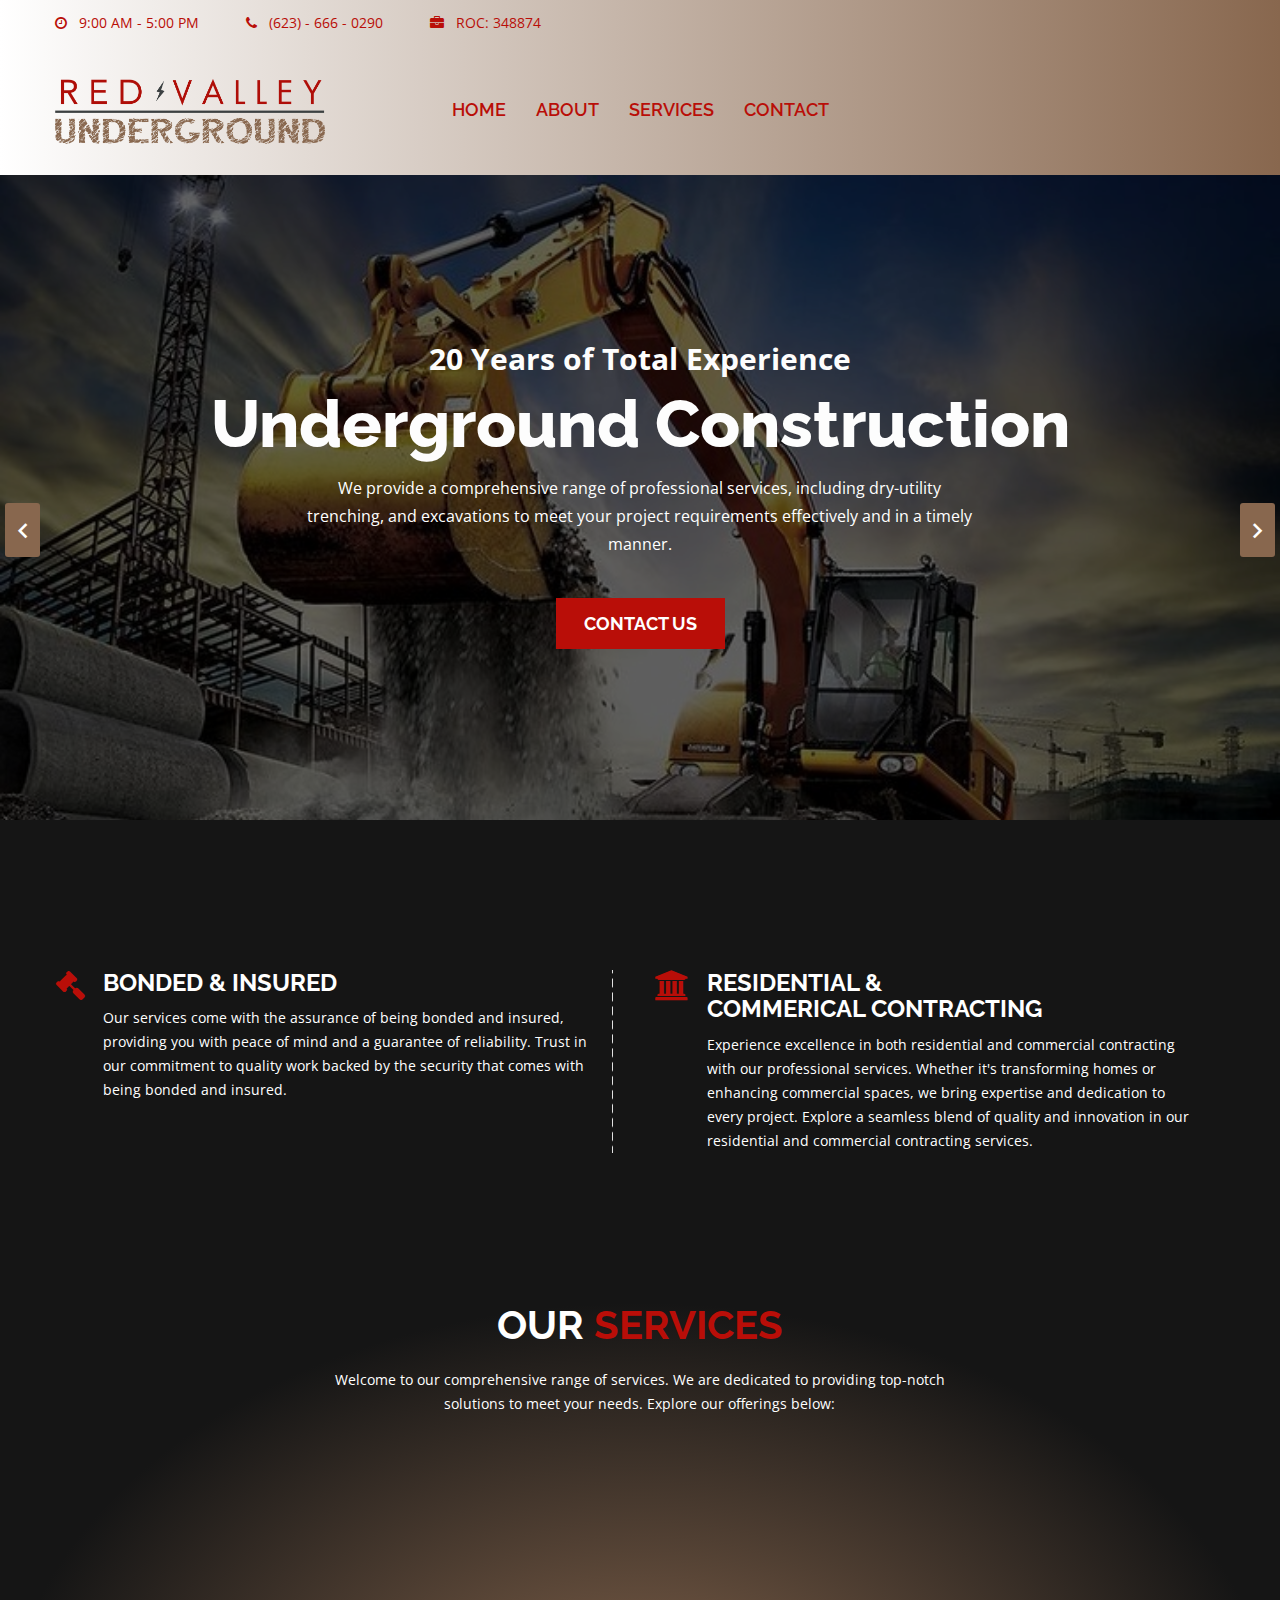
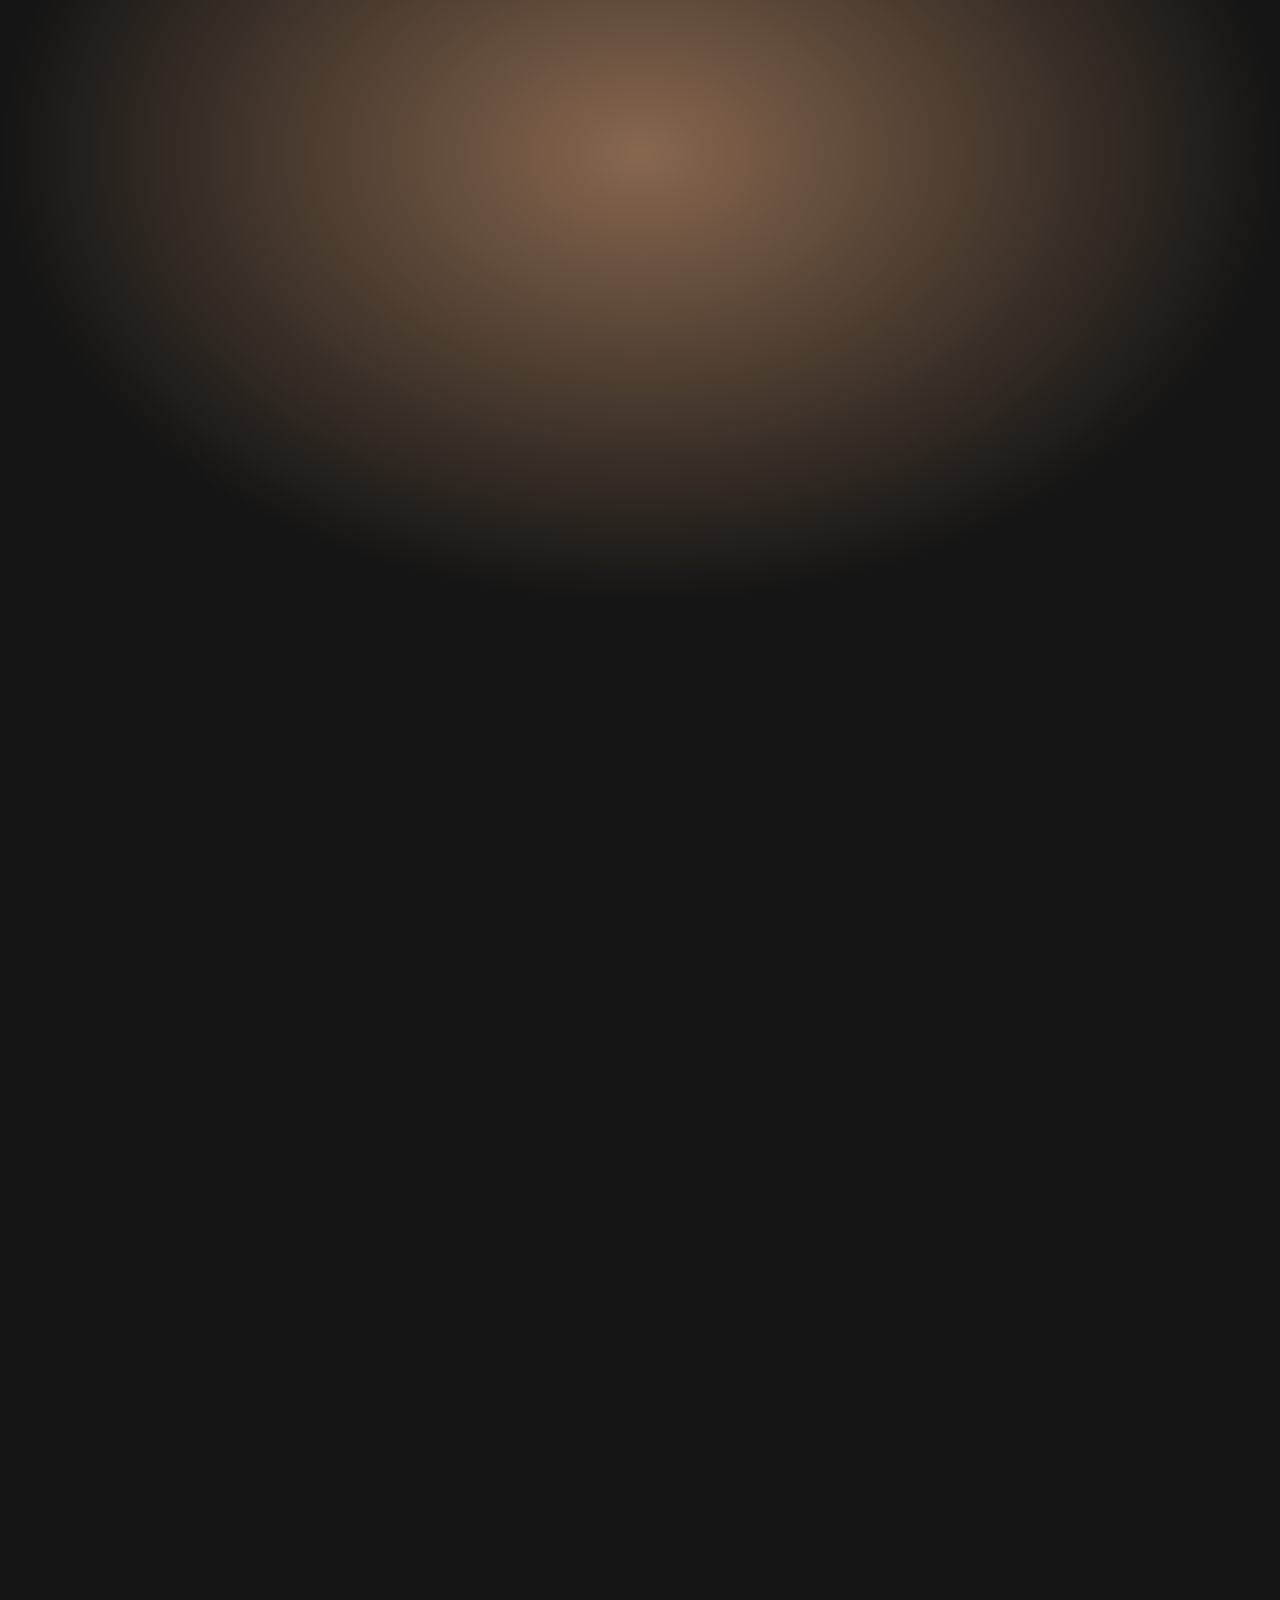
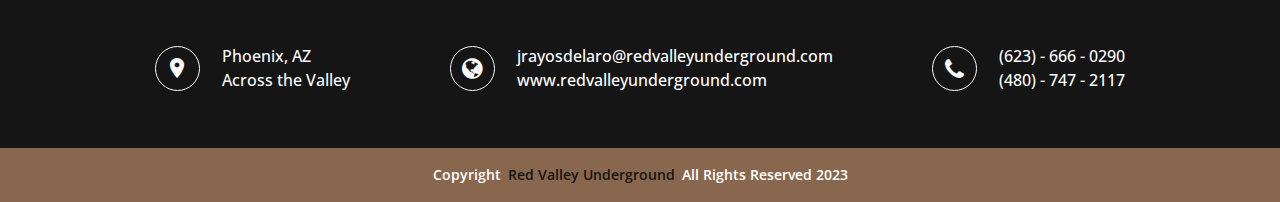
==== index.html @ fffb4105 "remove founded date" ====
<!doctype html>
<html class="no-js" lang="en">


<head>
    <meta charset="utf-8">
    <meta http-equiv="x-ua-compatible" content="ie=edge">
    <title>Red Valley Underground</title>
    <meta name="description" content="">
    <meta name="viewport" content="width=device-width, initial-scale=1">
    
    <!-- Place favicon.ico in the root directory -->
    <link rel="shortcut icon" type="image/x-icon" href="images/rvu.ico">
    <link rel="apple-touch-icon" href="apple-touch-icon.png">
    

    <!-- All css files are included here. -->
    <!-- Bootstrap fremwork main css -->
    <link rel="stylesheet" href="css/bootstrap.min.css">
    <!-- Owl Carousel  main css -->
    <link rel="stylesheet" href="css/owl.carousel.min.css">
    <link rel="stylesheet" href="css/owl.theme.default.min.css">
    <!-- This core.css file contents all plugings css file. -->
    <link rel="stylesheet" href="css/core.css">
    <!-- Theme shortcodes/elements style -->
    <link rel="stylesheet" href="css/shortcode/shortcodes.css">
    <!-- Theme main style -->
    <link rel="stylesheet" href="style.css">
    <!-- Responsive css -->
    <link rel="stylesheet" href="css/responsive.css">
    <!-- User style -->
    <link rel="stylesheet" href="css/custom.css">


    <!-- Modernizr JS -->
    <script src="js/vendor/modernizr-2.8.3.min.js"></script>
</head>

<body>
    <!--[if lt IE 8]>
        <p class="browserupgrade">You are using an <strong>outdated</strong> browser. Please <a href="http://browsehappy.com/">upgrade your browser</a> to improve your experience.</p>
    <![endif]-->  

    <!-- Body main wrapper start -->
    <div class="wrapper">
        <!-- Start Header Style -->
        <div id="header" class="htc-header">
            <!-- Start Header Top -->
            <div class="htc__header__top bg__cat--1">
                <div class="container">
                    <div class="row">
                        <div class="col-md-6 col-lg-6 col-sm-6 col-xs-12">
                            <ul class="heaher__top__left">
                                <li><i class="fa fa-clock-o"></i>9:00 AM  -  5:00 PM</li>
                                <li><a href="#"><i class="fa fa-phone"></i>(623) - 666 - 0290</a></li>
                                <li><i class="fa fa-briefcase"></i>ROC: 348874</li>
                            </ul>
                        </div>
                    </div>
                </div>
            </div>
            <!-- End Header Top -->
            <!-- Start Mainmenu Area -->
            <div id="sticky-header-with-topbar" class="mainmenu__wrap sticky__header">
                <div class="container">
                    <div class="row">
                        <div class="col-md-3 col-sm-6 col-xs-6">
                            <div class="logo">
                                <a href="index.html">
                                    <img src="images/logo/redvalleyunderground-2.png" alt="logo image">
                                </a>
                            </div>
                        </div>
                        <div class="col-md-6 col-sm-6 col-xs-6">
                            <nav class="main__menu__nav  hidden-xs hidden-sm">
                                <ul class="main__menu">
                                    <li class="drop"><a href="index.html">HOME</a>
                                    </li>
                                    <li><a href="about.html">ABOUT</a></li>
                                    <li><a href="service.html">SERVICES</a></li>
                                    <!--<li class="drop"><a href="#">PROJECTS</a>
                                        <ul class="dropdown">
                                            <li><a href="projects-one.html">projects one</a></li>
                                            <li><a href="projects-two.html">projects two</a></li>
                                            <li><a href="projects-three.html">projects three</a></li>
                                        </ul>
                                    </li>-->
                                    <li><a href="contact.html">CONTACT</a></li>
                                </ul>
                            </nav>
                            <div class="mobile-menu clearfix visible-xs visible-sm">
                                <nav id="mobile_dropdown">
                                    <ul>
                                        <li><a href="index.html">HOME</a>
                                        </li>
                                        <li><a href="about.html">ABOUT</a></li>
                                        <!--<li><a href="#">PROJECTS</a>
                                            <ul>
                                                <li><a href="projects-one.html">projects one</a></li>
                                                <li><a href="projects-two.html">projects two</a></li>
                                                <li><a href="projects-three.html">projects three</a></li>
                                            </ul>
                                        </li>-->
                                        <li><a href="service.html">SERVICES</a></li>
                                        <li><a href="contact.html">CONTACT</a></li>
                                    </ul>
                                </nav>
                            </div> 
                        </div>
                    </div>
                    <div class="mobile-menu-area"></div>
                </div>
            </div>
            <!-- End Mainmenu Area -->
        </div>
        <!-- End Header Style -->
        <!-- Start Slider Area -->
        <div class="slider__container">             
            <div class="slider__activation__wrap owl-carousel owl-theme">
                <!-- Start Single Slide -->
                <div class="slide slider__fixed--height slide__align--center" data--black__overlay="6"  style="background: rgba(0, 0, 0, 0) url(images/slider/bg/work1.jpeg) no-repeat scroll 0 0 / cover;">
                    <div class="container">
                        <div class="row">
                            <div class="col-md-12 col-lg-12">
                                <div class="slider__inner">
                                    <h4>20 Years of Total Experience</h4>
                                    <h1>Underground Construction</h1>
                                    <p>
                                        We provide a comprehensive range of professional services, including dry-utility trenching, and excavations to meet your project requirements effectively and in a timely manner.
                                    </p>
                                    <div class="slider__btn">
                                        <a class="htc__btn" href="contact.html">CONTACT US</a>
                                    </div>
                                </div>
                            </div>
                        </div>
                    </div>
                </div>
                <!-- End Single Slide -->
                <!-- Start Single Slide -->
                <div class="slide slider__fixed--height slide__align--center" data--black__overlay="6"  style="background: rgba(0, 0, 0, 0) url(images/slider/bg/2.jpg) no-repeat scroll 0 0 / cover;">
                    <div class="container">
                        <div class="row">
                            <div class="col-md-12 col-lg-12">
                                <div class="slider__inner">
                                    <h1>EXEMPLARY CRAFTSMANSHIP</h1>
                                    <p>
                                        Experience the epitome of excellence with our services that showcase exemplary craftsmanship. 
                                        We take pride in delivering superior quality, ensuring meticulous attention to detail and the highest standards of professionalism in every project.
                                        Choose top-notch quality for your projects with our dedicated team.
                                    </p>
                                    <div class="slider__btn">
                                        <a class="htc__btn" href="contact.html">CONTACT US</a>
                                    </div>
                                </div>
                            </div>
                        </div>
                    </div>
                </div>
                <!-- End Single Slide -->
            </div>
        </div>
        <!-- Start Slider Area -->
        <!-- Start Offer Area -->
        <section class="htc__offer__area ptb--150 bg__dark">
            <div class="container">
                <div class="row">
                    <div class="col-md-6 col-lg-6 col-sm-6 col-xs-12">
                        <div class="offer">
                            <div class="offer__icon">
                                <i class="fa fa-gavel"></i>
                            </div>
                            <div class="offer__details">
                                <h2><a href="index.html">BONDED & INSURED</a></h2>
                                <p>
                                    Our services come with the assurance of being bonded and insured, providing you with peace of mind and a guarantee of reliability. 
                                    Trust in our commitment to quality work backed by the security that comes with being bonded and insured.
                                </p>                            
                            </div>
                        </div>
                    </div>
                    <div class="col-md-6 col-lg-6 col-sm-6 col-xs-12 xmt-40">
                        <div class="offer separator">
                            <div class="offer__icon">
                                <i class="fa fa-university"></i>
                            </div>
                            <div class="offer__details">
                                <h2><a href="index.html">RESIDENTIAL &<br> COMMERICAL CONTRACTING</a></h2>
                                <p>
                                    Experience excellence in both residential and commercial contracting with our professional services. 
                                    Whether it's transforming homes or enhancing commercial spaces, we bring expertise and dedication to every project. 
                                    Explore a seamless blend of quality and innovation in our residential and commercial contracting services.
                                </p>                            
                            </div>
                        </div>
                    </div>
                </div>
            </div>
        </section>
        <!-- End Offer Area -->
        <!-- Start Service Area -->
        <section class="htc__service__area bg__gray pb--100 bg__cat--1">
            <div class="container">
                <div class="row">
                    <div class="col-xs-12">
                        <div class="section__title text-center">
                            <h2 class="title__line">OUR <span class="text--theme">SERVICES</span></h2>
                            <p>Welcome to our comprehensive range of services. We are dedicated to providing top-notch solutions to meet your needs. Explore our offerings below:</p>
                        </div>
                    </div>
                </div>
                <div class="row">
                    <div class="service__section__wrap clearfix mt--60">
                        <!-- Start Single Service -->
                        <div class="col-md-6 col-lg-6 col-sm-6 col-xs-12">
                            <div class="service foo">
                                <div class="service__thumb">
                                    <a href="service.html">
                                        <img src="images/service/dryutility.png" alt="service images">
                                    </a><!---
                                    <div class="service__hover">
                                        <div class="service__action">
                                            <a href="single-service.html">DETAILS</a>
                                        </div>
                                    </div>-->
                                </div>
                                <div class="service__details">
                                    <h2><a href="service.html">Dry-Utility</a></h2>
                                </div>
                            </div>
                        </div>
                        <!-- End Single Service -->
                        <!-- Start Single Service -->
                        <div class="col-md-6 col-lg-6 col-sm-6 col-xs-12">
                            <div class="service foo">
                                <div class="service__thumb">
                                    <a href="service.html">
                                        <img src="images/service/opentrench.png" alt="service images">
                                    </a><!----
                                    <div class="service__hover">
                                        <div class="service__action">
                                            <a href="single-service.html">DETAILS</a>
                                        </div>
                                    </div>-->
                                </div>
                                <div class="service__details">
                                    <h2><a href="service.html">Open Trench</a></h2>
                                </div>
                            </div>
                        </div>
                        <!-- End Single Service -->
                        <!-- Start Single Service
                        <div class="col-md-3 col-lg-3 col-sm-4 col-xs-12">
                            <div class="service foo">
                                <div class="service__thumb">
                                    <a href="service.html">
                                        <img src="images/service/5.jpg" alt="service images">
                                    </a><!----
                                    <div class="service__hover">
                                        <div class="service__action">
                                            <a href="single-service.html">DETAILS</a>
                                        </div>
                                    </div>
                                </div>
                                <div class="service__details">
                                    <h2><a href="service.html">Boring</a></h2>
                                </div>
                            </div>
                        </div>
                        <!-- End Single Service 
                        <!-- Start Single Service 
                        <div class="col-md-3 col-lg-3 hidden-sm col-xs-12">
                            <div class="service foo">
                                <div class="service__thumb">
                                    <a href="service.html">
                                        <img src="images/service/4.jpeg" alt="service images">
                                    </a><!----
                                    <div class="service__hover">
                                        <div class="service__action">
                                            <a href="single-service.html">DETAILS</a>
                                        </div>
                                    </div>
                                </div>
                                <div class="service__details">
                                    <h2><a href="service.html">Grading</a></h2>
                                </div>
                            </div>
                        </div>
                        <!-- End Single Service -->
                    </div>
                </div>
            </div>
        </section>
        <!-- End Service Area -->
        <!-- Start About Area -->
        <section class="htc__about__area ptb--150 bg__dark">
            <div class="container">
                <div class="row">
                    <div class="col-md-4 col-lg-3 col-lg-offset-1 col-sm-6 col-xs-12">
                        <div class="about foo xmt__40">
                            <div class="about__inner" style="height: 500px;">
                                <h2><a href="about.html">OUR STORY</a></h2>
                                    <p>
                                        Since 2004, we've excelled in Arizona's excavation construction industry, partnering with diverse companies on challenging projects for APS and SRP. 
                                        Our commitment to excellence extends to residential and commercial ventures. 
                                        Starting at entry-level positions, we advanced through supervisory and managerial roles, prioritizing safety and industry standards. 
                                        Our deepened passion and expertise led us to establish our own successful company.
                                    </p>                                
                                <div class="about__btn">
                                    <a href="about.html">READ MORE</a>
                                </div>
                                <div class="about__icon">
                                    <img src="images/others/icon/1.png" alt="icon images">
                                </div>
                            </div>
                            <div class="about__inner about__hober__info">
                                <h2><a href="about.html">OUR STORY</a></h2>
                                <p>
                                    Since 2004, we've excelled in Arizona's excavation construction industry, partnering with diverse companies on challenging projects for APS and SRP. 
                                    Our commitment to excellence extends to residential and commercial ventures. 
                                    Starting at entry-level positions, we advanced through supervisory and managerial roles, prioritizing safety and industry standards. 
                                    Our deepened passion and expertise led us to establish our own successful company.
                                </p>
                                <div class="about__btn">
                                    <a href="about.html">READ MORE</a>
                                </div>
                                <div class="about__icon">
                                    <img src="images/others/icon/1.png" alt="icon images">
                                </div>
                            </div>
                        </div>
                    </div>
                    <div class="col-md-4 col-lg-3 col-sm-6 col-xs-12">
                        <div class="about foo">
                            <div class="about__inner">
                                <h2><a href="about.html">ABOUT US</a></h2>
                                <p>
                                    As a fully licensed, bonded, and insured excavation company, 
                                    we offer a complete suite of professional services, specializing in dry-utility trenching, and excavations, 
                                    to efficiently meet your project needs. Our operations span across the Phoenix area and its 
                                    surrounding communities. Prioritizing the safety of our team, we strictly adhere to OSHA-developed safety and 
                                    health standards. Utilizing top-tier equipment, we ensure timely and budget-conscious project completion while 
                                    upholding our unwavering commitment to safety excellence.
                                </p>
                                <div class="about__btn">
                                    <a href="about.html">READ MORE</a>
                                </div>
                                <div class="about__icon">
                                    <img src="images/others/icon/2.png" alt="icon images">
                                </div>
                            </div>
                            <div class="about__inner about__hober__info active">
                                <h2><a href="about.html">ABOUT US</a></h2>
                                <p>
                                    As a fully licensed, bonded, and insured excavation company, 
                                    we offer a complete suite of professional services, specializing in dry-utility trenching, and excavations 
                                    to efficiently meet your project needs. Our operations span across the Phoenix area and its 
                                    surrounding communities. Prioritizing the safety of our team, we strictly adhere to OSHA-developed safety and 
                                    health standards. Utilizing top-tier equipment, we ensure timely and budget-conscious project completion while 
                                    upholding our unwavering commitment to safety excellence.
                                </p>                                
                                <div class="about__btn">
                                    <a href="about.html">READ MORE</a>
                                </div>
                                <div class="about__icon">
                                    <img src="images/others/icon/2.png" alt="icon images">
                                </div>
                            </div>
                        </div>
                    </div>
                    <div class="col-md-4 col-lg-3 hidden-sm col-xs-12">
                        <div class="about foo">
                            <div class="about__inner" style="height: 500px;">
                                <h2><a href="about.html">OUR CERTIFICATE</a></h2>
                                <p>
                                    At Red Valley Underground, we take pride in our commitment to quality and professionalism. 
                                    We are pleased to inform our clients that we are a licensed excavation and trenching company, 
                                    in good standing with the state of Arizona. Our company is registered with the Arizona Registrar of 
                                    Contractors under license number 348874, ensuring that we adhere to all regulatory standards.
                                </p>
                                <div class="about__btn">
                                    <a href="about.html">READ MORE</a>
                                </div>
                                <div class="about__icon">
                                    <img src="images/others/icon/3.png" alt="icon images">
                                </div>
                            </div>
                            <div class="about__inner about__hober__info">
                                <h2><a href="about.html">OUR CERTIFICATE</a></h2>
                                <p>
                                    At Red Valley Underground, we take pride in our commitment to quality and professionalism. 
                                    We are pleased to inform our clients that we are a licensed excavation and trenching company, 
                                    in good standing with the state of Arizona. Our company is registered with the Arizona Registrar of 
                                    Contractors under license number 348874, ensuring that we adhere to all regulatory standards.
                                </p>                                <div class="about__btn">
                                    <a href="about.html">READ MORE</a>
                                </div>
                                <div class="about__icon">
                                    <img src="images/others/icon/3.png" alt="icon images">
                                </div>
                            </div>
                        </div>
                    </div>
                </div>
            </div>
        </section>
        <!-- End About Area -->
        <!-- Start Latest Project Area -->
        <!-- End Latest Project Area -->
        <!-- Start Call to Action Area 
        <section class="htc__callto__action bg__cat--1">
            <div class="container">
                <div class="row">
                    <div class="col-md-12">
                        <div class="callto__action__wrap">
                            <h2># BEST CONSTRUCTION THEME</h2>
                            <div class="callto__action__btn">
                                <a class="htc__btn--transparent" href="#">BUY NOW</a>
                            </div>
                        </div>
                    </div>
                </div>
            </div>
        </section>
        End Call to Action Area -->
        <!-- Start Team Area --><!---
        <section class="htc__team__area bg__cat--1 pt--100">
            <div class="container">
                <div class="row">
                    <div class="col-xs-12">
                        <div class="section__title text-center">
                            <h2 class="title__line">OUR <span class="text--theme">TEAM</span></h2>
                            <p>On the other hand, we denounce with righteous indignation and dislike men who are so beguiled and demoralized by the charms of pleasure of the moment, so blinded by desire</p>
                        </div>
                    </div>
                </div>
                <div class="row">
                    <div class="htc__team__wrap clearfix mt--30">
                        <!-- Start Single Team 
                        <div class="col-md-3 col-lg-3 col-sm-4 col-xs-12">
                            <div class="team foo">
                                <div class="team__inner">
                                    <div class="team__thumb">
                                        <img src="images/team/1.jpg" alt="team image">
                                    </div>
                                    <div class="team__hover__info">
                                        <ul class="team__social__link">
                                            <li><a href="#" target="_blank"><i class="fa fa-twitter"></i></a></li>

                                            <li><a href="#" target="_blank"><i class="fa fa-instagram"></i></a></li>

                                            <li><a href="#" target="_blank"><i class="fa fa-facebook"></i></a></li>

                                            <li><a href="#" target="_blank"><i class="fa fa-google-plus"></i></a></li>
                                        </ul>
                                    </div>
                                </div>
                                <div class="team__details">
                                    <h2><a href="#">STAWART SMITH</a></h2>
                                    <h4>Chief Engineer</h4>
                                </div>
                            </div>
                        </div>
                        <!-- End Single Team 
                        <!-- Start Single Team 
                        <div class="col-md-3 col-lg-3 col-sm-4 col-xs-12">
                            <div class="team foo">
                                <div class="team__inner">
                                    <div class="team__thumb">
                                        <img src="images/team/2.jpg" alt="team image">
                                    </div>
                                    <div class="team__hover__info">
                                        <ul class="team__social__link">
                                            <li><a href="#" target="_blank"><i class="fa fa-twitter"></i></a></li>

                                            <li><a href="#" target="_blank"><i class="fa fa-instagram"></i></a></li>

                                            <li><a href="#" target="_blank"><i class="fa fa-facebook"></i></a></li>

                                            <li><a href="#" target="_blank"><i class="fa fa-google-plus"></i></a></li>
                                        </ul>
                                    </div>
                                </div>
                                <div class="team__details">
                                    <h2><a href="#">KALVIN MOMEN</a></h2>
                                    <h4>KALVIN MOMEN</h4>
                                </div>
                            </div>
                        </div>
                        <!-- End Single Team 
                        <!-- Start Single Team 
                        <div class="col-md-3 col-lg-3 col-sm-4 col-xs-12">
                            <div class="team foo">
                                <div class="team__inner">
                                    <div class="team__thumb">
                                        <img src="images/team/3.jpg" alt="team image">
                                    </div>
                                    <div class="team__hover__info">
                                        <ul class="team__social__link">
                                            <li><a href="#" target="_blank"><i class="fa fa-twitter"></i></a></li>

                                            <li><a href="#" target="_blank"><i class="fa fa-instagram"></i></a></li>

                                            <li><a href="#" target="_blank"><i class="fa fa-facebook"></i></a></li>

                                            <li><a href="#" target="_blank"><i class="fa fa-google-plus"></i></a></li>
                                        </ul>
                                    </div>
                                </div>
                                <div class="team__details">
                                    <h2><a href="#">ANDREW SIMONS</a></h2>
                                    <h4>Chief Electicians</h4>
                                </div>
                            </div>
                        </div>
                        <!-- End Single Team
                        <!-- Start Single Team
                        <div class="col-md-3 col-lg-3 hidden-sm col-xs-12">
                            <div class="team foo">
                                <div class="team__inner">
                                    <div class="team__thumb">
                                        <img src="images/team/4.jpg" alt="team image">
                                    </div>
                                    <div class="team__hover__info">
                                        <ul class="team__social__link">
                                            <li><a href="#" target="_blank"><i class="fa fa-twitter"></i></a></li>

                                            <li><a href="#" target="_blank"><i class="fa fa-instagram"></i></a></li>

                                            <li><a href="#" target="_blank"><i class="fa fa-facebook"></i></a></li>

                                            <li><a href="#" target="_blank"><i class="fa fa-google-plus"></i></a></li>
                                        </ul>
                                    </div>
                                </div>
                                <div class="team__details">
                                    <h2><a href="#">MARK TAYLOR</a></h2>
                                    <h4>Chief Engineer</h4>
                                </div>
                            </div>
                        </div>
                        <!-- End Single Team 
                    </div>
                </div>
            </div>
        </section>
        <!-- End Team Area -->
        <!-- Start Contact Address -->
        <div class="htc__contact__address add-res bg__dark">
            <div class="container">
                <div class="row">
                    <div class="col-md-12">
                        <div class="htc__contact__wrap clearfix">
                            <!-- Start Single Address -->
                            <div class="ht__address__inner">
                                <div class="ht__address__icon map-pin">
                                    <i class="zmdi zmdi-pin"></i>
                                </div>
                                <div class="ht__address__details">
                                    <p>Phoenix, AZ <br> Across the Valley </p>
                                </div>
                            </div>
                            <!-- End Single Address -->
                            <!-- Start Single Address -->
                            <div class="ht__address__inner">
                                <div class="ht__address__icon glob">
                                    <i class="fa fa-globe" aria-hidden="true"></i>
                                </div>
                                <div class="ht__address__details">
                                    <p><a href="mailto:jrayosdelaro@redvalleyunderground.com">jrayosdelaro@redvalleyunderground.com</a></p>
                                    <p><a href="https://redvalleyunderground.com/">www.redvalleyunderground.com</a></p>
                                </div>
                            </div>
                            <!-- End Single Address -->
                            <!-- Start Single Address -->
                            <div class="ht__address__inner">
                                <div class="ht__address__icon">
                                    <i class="fa fa-phone" aria-hidden="true"></i>
                                </div>
                                <div class="ht__address__details">
                                    <p><a href="tel:+16236660290">(623) - 666 - 0290</a></p>
                                    <p><a href="tel:+14807472117">(480) - 747 - 2117</a></p>
                                </div>
                            </div>
                            <!-- End Single Address -->
                        </div>
                    </div>
                </div>
            </div>
        </div>
        <!-- End Contact Address -->
        <!-- Start Footer Area -->
        <footer class="htc__footer__area">
            <!--<div class="footer__top ptb--130" data--1f2d30__overlay="9.5" style="background: rgba(0, 0, 0, 0) url(images/bg/2.jpg) no-repeat fixed center center / cover ;">
                <div class="container">
                    <div class="row">
                        <div class="htc__footer__wrap clearfix">
                            <!-- Start Single Footer 
                            <div class="col-md-3 col-lg-3 col-sm-6 col-xs-12">
                                <div class="footer">
                                    <div class="footer__widget">
                                        <h2 class="ft__title">ABOUT</h2>
                                    </div>
                                    <div class="ft__details">
                                        <p>On the other hand, we denounce with righteous indignation and dislike men who are so beguiled demoralized On the other hand, we denounce </p>
                                    </div>
                                </div>
                            </div>
                            <!-- End Single Footer
                            <!-- Start Single Footer 
                            <div class="col-md-3 col-lg-3 col-sm-6 col-xs-12 xmt-40">
                                <div class="footer quick__link">
                                    <div class="footer__widget">
                                        <h2 class="ft__title">QUICK LINKS</h2>
                                    </div>
                                    <div class="footer__link">
                                        <ul class="ft__menu">
                                            <li><a href="service.html">Services</a></li>
                                            <li><a href="projects-one.html">Projects</a></li>
                                            <li><a href="#">Features</a></li>
                                            <li><a href="blog.html">blog</a></li>
                                        </ul>
                                        <ul class="ft__menu">
                                            <li><a href="#">Quote</a></li>
                                            <li><a href="projects-one.html">Projects</a></li>
                                            <li><a href="contact.html">Contact</a></li>
                                            <li><a href="#">Features</a></li>
                                        </ul>
                                    </div>
                                </div>
                            </div>
                            <!-- End Single Footer
                            <!-- Start Single Footer
                            <div class="col-md-3 col-lg-3 col-sm-6 col-xs-12 smt-40 xmt-40">
                                <div class="footer">
                                    <div class="footer__widget">
                                        <h2 class="ft__title">INSTAGRAM</h2>
                                    </div>
                                    <ul class="footer__instagram">
                                        <li><a href="#"><img src="images/blog/sm-img/1.jpg" alt="images"></a></li>
                                        <li><a href="#"><img src="images/blog/sm-img/2.jpg" alt="images"></a></li>
                                        <li><a href="#"><img src="images/blog/sm-img/3.jpg" alt="images"></a></li>
                                        <li><a href="#"><img src="images/blog/sm-img/4.jpg" alt="images"></a></li>
                                        <li><a href="#"><img src="images/blog/sm-img/5.jpg" alt="images"></a></li>
                                        <li><a href="#"><img src="images/blog/sm-img/6.jpg" alt="images"></a></li>
                                    </ul>
                                </div>
                            </div>
                            <!-- End Single Footer
                            <!-- Start Single Footer 
                            <div class="col-md-3 col-lg-2 col-lg-offset-1 col-sm-6 col-xs-12 smt-40 xmt-40">
                                <div class="footer">
                                    <div class="footer__widget">
                                        <h2 class="ft__title">INQUARY</h2>
                                        <div class="footer__link">
                                            <ul class="ft__menu">
                                                <li><a href="#">Construction</a></li>
                                                <li><a href="#">Architecture</a></li>
                                                <li><a href="#">Plambing</a></li>
                                                <li><a href="#">Plambing</a></li>
                                            </ul>
                                            <ul class="ft__menu">
                                                <li><a href="#">Painting</a></li>
                                                <li><a href="#">Roofing</a></li>
                                                <li><a href="#">Plambing</a></li>
                                                <li><a href="#">Features</a></li>
                                            </ul>
                                        </div>
                                    </div>
                                </div>
                            </div>
                            <!-- End Single Footer
                        </div>
                    </div>
                </div>
            </div>-->
            <div class="copyright bg__theme">
                <div class="container">
                    <div class="row">
                        <div class="col-xs-12">
                            <div class="copyright__inner">
                                <p>Copyright <a href="#" target="_blank">Red Valley Underground</a>
                                All Rights Reserved 2023</p>
                            </div>
                        </div>
                    </div>
                </div>
            </div>
        </footer>
        <!-- End Footer Area -->
    </div>
    <!-- Body main wrapper end -->

    <!-- Placed js at the end of the document so the pages load faster -->

    <!-- jquery latest version -->
    <script src="js/vendor/jquery-1.12.0.min.js"></script>
    <!-- Bootstrap framework js -->
    <script src="js/bootstrap.min.js"></script>
    <!-- All js plugins included in this file. -->
    <script src="js/plugins.js"></script>
    <script src="js/slick.min.js"></script>
    <script src="js/owl.carousel.min.js"></script>
    <!-- Waypoints.min.js. -->
    <script src="js/waypoints.min.js"></script>
    <!-- Main js file that contents all jQuery plugins activation. -->
    <script src="js/main.js"></script>

</body>



</html>
---- css/core.css ----
/*------------------------------------------------------------------------------

  Template Name: Simply Construction HTML Template.
  Template URI: #
  Description: Simply Construction is a unique website template designed in HTML with a simple & beautiful look. There is an excellent solution for creating clean, wonderful and trending material design corporate, corporate any other purposes websites.
  Author: DevItems
  Version: 1.0

-------------------------------------------------------------------------------*/

	@import url("font-awesome.css");
	@import url("material-design-iconic-font.min.css");
	@import url("plugins/animate.css");
	@import url("plugins/animate-slider.css");
	@import url("shortcode/default.css");
	@import url("plugins/jquery-ui.css");
	@import url("plugins/slick.css");
	@import url("plugins/slick-theme.css");
	@import url("plugins/meanmenu.css");
	@import url("plugins/magnific-popup.css");
	@import url('https://fonts.googleapis.com/css?family=Open+Sans:300,400,600,700|Raleway:300,400,500,600,700,800|Josefin+Sans:400,600,700');
---- css/shortcode/shortcodes.css ----
/*-----------------------------------------------------------------------------------
  Template Name: Simply Construction HTML Template.
  Template URI: #
  Description: Simply Construction is a unique website template designed in HTML with a simple & beautiful look. There is an excellent solution for creating clean, wonderful and trending material design corporate, corporate any other purposes websites.
  Author: DevItems
  Version: 1.0
-------------------------------------------------------------------------------------*/

@import url("header.css");
@import url("slider.css");
@import url("footer.css");
---- style.css ----
/*-----------------------------------------------------------------------------------
  Template Name: Simply Construction HTML Template.
  Template URI: #
  Description: Simply Construction is a unique website template designed in HTML with a simple & beautiful look. There is an excellent solution for creating clean, wonderful and trending material design corporate, corporate any other purposes websites.
  Author: DevItems
  Version: 1.0


-----------------------------------------------------------------------------------
  
  CSS INDEX
  ===================

  01. Google fonts
  02. Scroll To Top
  03. About Area
  04. Service Area
  05. Offer Area
  06. Project Area
  07. Call to Action Area
  08. Team Area
  09. Testimonial Area
  10. Blog Area
  11. Brand Area
  12. Newsletter Area
  13. Counterup Area
  14. Google Map Area
  15. Bradcaump Area
  16. Our Mission Area
  17. Project Area
  18. Blog Details Area
  19. Single Service Area
  20. Single Project Area
  21. Contact Area
  22. Log In Register Area

-----------------------------------------------------------------------------------*/


/*----------------------------------------*/
/*  1. Google fonts
/*----------------------------------------*/

/*

    font-family: 'Raleway', sans-serif;

    font-family: 'Open Sans', sans-serif;

    font-family: 'Josefin Sans', sans-serif;


*/


/*---------------------------------------
  02. Scroll To Top
----------------------------------------*/
 #scrollUp {
    border-radius: 2px;
    bottom: 80px;
    box-shadow: 0 0 10px rgba(0, 0, 0, 0.05);
    color: #fff;
    font-size: 28px;
    height: 45px;
    line-height: 45px;
    position: fixed;
    right: 15px;
    text-align: center;
    transition: all 0.3s ease 0s;
    width: 45px;
    z-index: 200;
    bottom: 15px;
}
#scrollUp:hover {
}

@-webkit-keyframes scroll-ani-to-top {
  0% {
    opacity: 0;
    bottom: 0;
  }
  50% {
    opacity: 1;
    bottom: 50%;
  }
  100% {
    opacity: 0;
    bottom: 75%;
  }
}
@-moz-keyframes scroll-ani-to-top {
  0% {
    opacity: 0;
    bottom: 0;
  }
  50% {
    opacity: 1;
    bottom: 50%;
  }
  100% {
    opacity: 0;
    bottom: 75%;
  }
}
@keyframes scroll-ani-to-top {
  0% {
    opacity: 0;
    bottom: 0;
  }
  50% {
    opacity: 1;
    bottom: 50%;
  }
  100% {
    opacity: 0;
    bottom: 75%;
  }
}
#scrollUp:hover i {
    animation: 800ms linear 0s normal none infinite running scroll-ani-to-top;
    height: 100%;
    left: 0;
    margin-bottom: -25px;
    position: absolute;
    width: 100%;
    bottom: 0;
}
#scrollUp i {
    color: #fff;
}
 #scrollUp {
    background: #B90E08 none repeat scroll 0 0;
}
 

/*---------------------------------------
  End Scroll To Top
----------------------------------------*/
/*---------------------------------------
  03. About Area
----------------------------------------*/ 

.about {
    margin-left: -15px;
    margin-right: -15px;
    transition: all 0.5s ease 0s;
}
.about__inner h2 {
    color: #ffffff;
    font-size: 22px;
    font-weight: 700;
}
.about__inner h2:hover a{
    color: #000;
}
.about__inner p {
    color: #fff;
    font-size: 14px;
    line-height: 24px;
    margin-top: 15px;
}
.about__btn a {
    font-family: Raleway;
    font-size: 12px;
    font-weight: 500;
    text-transform: uppercase;
    color: #fff;
}
.about__btn a:hover{
    color: #000;
}
.about__icon {
    position: relative;
    text-align: right;
    top: -11px;
}
.about__btn {
    margin-top: 10px;
}
.about {
    background: #151515 none repeat scroll 0 0;
    padding-bottom: 30px;
    padding-top: 30px;
    position: relative;
}
.about__inner.about__hober__info {
    background: #B90E08 none repeat scroll 0 0;
    height: 100%;
    left: 0;
    position: absolute;
    top: 0;
    transform: scaleY(0);
    transition: all 0.5s ease 0s;
}
.about__inner.about__hober__info.active {
    transform: scaleY(1);
}

.about__inner {
  background: #3C4142 none repeat scroll 0 0;
  padding: 60px 26px 22px;
}
.about:hover .about__inner.about__hober__info {
    transform: scaleY(1);
}
.about__inner.about__hober__info h2 {
    padding-top: 20px;
}
.about__inner.about__hober__info .about__icon {
    top: 31px;
}
.about__icon img {
    max-height: 39px;
}

/*-----------------------
About 2
--------------------------*/

.about--2 .about__inner {
    background: #fafafa none repeat scroll 0 0;
}
.about--2 .about__inner h2 {
    color: #3C4142;
}
.about--2 .about__inner p {
    color: #606060;
}
.about--2 .about__btn a {
    color: #3C4142;
}
.about--2 .about__inner.about__hober__info {
    background: #B90E08 none repeat scroll 0 0;
}
.about--2 .about__inner.about__hober__info h2 {
    color: #fff;
}
.about--2 .about__inner.about__hober__info p {
    color: #fff;
}
.about--2 .about__inner.about__hober__info .about__btn a {
    color: #fff;
}

.text__pos {
    position: relative;
}
.text__shape {
    left: 60px;
    position: absolute;
    top: 50%;
    text-align: center;
}

.text__shape h2 {
    color: #f7f7f7;
    font-family: Josefin Sans;
    font-size: 60px;
    font-weight: 700;
    letter-spacing: 15px;
    writing-mode: vertical-rl;
    transform: rotate(180deg) translateY(50%)  translateX(0);
}

/*---------------------------------------
  04. Service Area
----------------------------------------*/ 

.section__title h2.title__line {
    color: #fff;
    font-size: 40px;
    font-weight: 700;
    text-transform: uppercase;
}
.section__title p {
    color: #fff;
    margin: 21px auto auto;
    width: 57%;
}
.service__thumb a img {
    width: 100%;
}
.service__thumb {
    position: relative;
}
.service__section__wrap .service__thumb {
  margin-left: -15px;
}
.service__hover {
    height: 100%;
    left: 0;
    opacity: 0;
    position: absolute;
    top: 0;
    transition: all 0.5s ease 0s;
    width: 100%;
    z-index: 2;
}
.service__hover::before {
    background: #B90E08 none repeat scroll 0 0;
    content: "";
    height: 100%;
    opacity: 0.85;
    position: absolute;
    width: 100%;
    z-index: -1;
}
.service__action {
    position: absolute;
    text-align: center;
    top: 50%;
    transform: translateY(-50%);
    width: 100%;
}
.service__action a {
    color: #fefefe;
    font-family: Raleway;
    font-size: 20px;
    font-weight: 700;
    transition: all 0.4s ease 0s;
}
.service__action a:hover {
    color: #000;
}
.service__details h2 {
    color: #fff;
    font-size: 20px;
    font-weight: 700;
    margin-top: 18px;
    text-align: center;
    text-transform: uppercase;
}
.service:hover .service__hover {
    opacity: 1;
}

.container-fluid .section__title p {
    width: 34%;
}
/*Service Page*/

.service__page .service {
    margin-top: 70px;
}
.service__page .service__section__wrap{
    margin-top: -10px;
}

.service--2 .container-fluid .section__title p {
    margin-bottom: inherit;
    margin-left: inherit;
    margin-right: inherit;
    margin-top: 21px;
    text-align: left;
    width: 72%;
}

/*---------------------------------------
  05. Offer Area
----------------------------------------*/ 

.offer {
    display: flex;
}
.offer__icon img {
    max-width: 47px;
}
.offer__icon {
    margin-right: 18px;
}
.offer__details p {
  color: #fff;
  font-size: 14px;
  line-height: 24px;
  padding-right: 29px;
}
.offer__details h2 {
    color: #fff;
    font-size: 24px;
    font-weight: 700;
    margin-bottom: 10px;
    text-transform: uppercase;
}

.offer.separator {
    position: relative;
}
.offer.separator::before {
    background: rgba(0, 0, 0, 0) url("images/icons/line.png") no-repeat scroll 100% 100% / cover ;
    content: "";
    height: 100%;
    left: -43px;
    position: absolute;
    top: 0;
    width: 1px;
    }

 /*Offer Style 2*/
.htc__offer__area{
    position: relative;
}

.htc__offer__2 .htc__offer__thumb {
    position: absolute;
    right: 0;
    top: 0;
    width: 44%;
}
.htc__offer__2 .htc__offer__container .offer + .offer {
    margin-top: 50px;
}
.htc__offer__2 .htc__offer__container {
    padding: 69px 0;
}
.htc__offer__2 .offer__details h2 {
    font-size: 20px;
    margin-bottom: 3px;
}

.htc__offer__area.htc__offer--2 {
    padding-top: 130px;
}
.htc__offer--2 .h1__offer__image {
  position: absolute;
  right: 3%;
  top: -40%;
  width: 21%;
  z-index: 3;
}

.htc__offer__area i {
    font-size: 30px;
    color: #B90E08;
}
/*---------------------------------------
  06. Project Area
----------------------------------------*/

.project{
    margin-left: -15px;
    margin-right: -15px;
}

.project__thumb {
    position: relative;
    z-index: 4;
}
.project__hover__info {
    background: #B90E08 none repeat scroll 0 0;
    height: 100%;
    left: 0;
    opacity: 0;
    position: absolute;
    text-align: center;
    top: 0;
    transition: all 0.5s ease 0s;
    width: 100%;
    z-index: 1;
}
.project__action {
    position: absolute;
    text-align: center;
    top: 50%;
    transform: translateY(-50%);
    width: 100%;
    z-index: 5;
}
.project__action h2 {
    color: #fefefe;
    font-size: 20px;
    font-weight: 700;
}
.project__hover__info::before {
    border: 1px solid #fff;
    bottom: 50px;
    content: "";
    height: auto;
    left: 45px;
    position: absolute;
    right: 45px;
    top: 50px;
    width: auto;
    z-index: 2;
}

.project__action h4 {
    color: #fff;
    font-size: 16px;
    font-weight: 700;
    margin-top: 17px;
}
.project__action > h2:hover a {
    color: #000;
}
.project__action h2 a {
    transition: all 0.4s ease 0s;
}
.project:hover .project__hover__info,
.project__itm:hover .project__hover__info {
    opacity: 1;
}

.project__thumb a {
    display: block;
}
.project__thumb a img {
    width: 100%;
}
.project__itm{
    margin-top: 30px;
}

/*---------------------------------------
  07. Call to Action Area
----------------------------------------*/

.callto__action__wrap {
    align-items: center;
    display: flex;
    height: 175px;
    justify-content: space-between;
}
.callto__action__wrap h2 {
    color: #fffffe;
    font-size: 32px;
    font-weight: 700;
    text-transform: uppercase;
}
.htc__btn--transparent {
    border: 1px solid #fff;
    display: inline-block;
    font-family: Raleway;
    font-size: 18px;
    font-weight: 700;
    height: 45px;
    line-height: 44px;
    padding: 0 36px;
    transition: all 0.5s ease 0s;
}
.htc__btn--transparent:hover {
    background: #B90E08 none repeat scroll 0 0;
    border: 1px solid #B90E08;
    color: #fff;
}
.callto__action__wrap{
    position: relative;
    z-index: 1;
}


/*---------------------------------------
  08. Team Area
----------------------------------------*/

.team__inner {
    position: relative;
}
.team__hover__info {
    background: #B90E08 none repeat scroll 0 0;
    bottom: 0;
    left: 0;
    padding: 25px 0;
    position: absolute;
    transform: scaleY(0);
    transform-origin: center bottom 0;
    transition: all 0.5s ease 0s;
    width: 100%;
}
.team__social__link {
    display: flex;
    justify-content: center;
}
.team__social__link li a {
    color: #000;
}
.team__social__link li {
    margin: 0 13px;
}
.team__social__link li a i {
    background: #fff none repeat scroll 0 0;
    border-radius: 100%;
    color: #B90E08;
    font-size: 12px;
    height: 30px;
    line-height: 30px;
    text-align: center;
    transition: all 0.4s ease 0s;
    width: 30px;
}
.team__social__link li a:hover i {
    background: #000 none repeat scroll 0 0;
    color: #fff;
}
.team__details {
    background: #3C4142 none repeat scroll 0 0;
    border-top: 1px solid #ffffff;
    padding: 23px 0;
    text-align: center;
    transition: all 0.5s ease 0s;
}
.team__details h2 a{
    color: #ffffff;
    font-size: 18px;
    font-weight: 600;
    text-transform: uppercase;
    transition: 0.5s;
}
.team__details h2 {
  line-height: 14px;
}
.team__details h2 a:hover{
    color: #000;
}
.team__details h4 {
    color: #ffffff;
    font-family: Open Sans;
    font-weight: 300;
    margin-top: 10px;
    text-transform: capitalize;
}
.team:hover .team__details {
    background: #B90E08 none repeat scroll 0 0;
}
.team:hover .team__hover__info {
    transform: scaleY(1);
}
.htc__team__container{
    position: relative;
    z-index: 2;
}
.team {
    margin-top: 30px;
}
/*-------------------
    Team 2
--------------------*/


.h1__team--one .team__social__link {
    display: block;
    margin-top: -15px;
    text-align: center;
    position: relative;
    top: 50%;
    transform: translateY(-50%);
}
.h1__team--one .team__social__link li {
    margin: 15px 0;
}
.h1__team--one .team__hover__info {
    bottom: auto;
    height: 100%;
    left: 0;
    padding: 0;
    top: 0;
    transform: scaleX(0);
    width: 85px;
}
.h1__team--one .team:hover .team__hover__info {
    transform: scaleX(1);
}

/*---------------------------------------
  09. Testimonial Area
----------------------------------------*/


.reguest__quote,
.htc__testimonial__wrap{
    position: relative;
    z-index: 2;
}
.htc__testimonial__area .section__title p {
    margin-bottom: inherit;
    margin-left: inherit;
    margin-right: inherit;
    margin-top: 20px;
    width: 100%;
}
.htc__testimonial__area .section__title{
    margin-bottom: 47px;
}
.section__title.text-left {
    margin-bottom: 47px;
}
.testimonial {
    align-items: center;
    display: flex !important;
    position: relative;
}
.testimonial__thumb img {
    width: 100%;
}
.testimonial__thumb {
    margin-right: 40px;
    min-width: 48%;
}
.testimonial__activation--2 .testimonial__thumb {
      margin-right: 25px;
      min-width: 37%;
}
.testimonial__activation--2 .testimonial__details p {
      font-style: italic;
      padding-right: 19px;
}
.testimonial__details h2 {
    color: #303030;
    font-family: Open Sans;
    font-size: 16px;
    font-weight: 600;
    margin-top: 30px;
    text-transform: capitalize;
}
.testimonial__details h4 {
    color: #606060;
    font-family: open sans;
    font-size: 14px;
    margin-top: 7px;
}
.single__cl__form {
    display: flex;
    margin-bottom: 20px;
    margin-left: -15px;
    margin-right: -15px;
}
.single__cl__form input {
    background: #fff none repeat scroll 0 0;
    border: 1px solid #e1e1e1;
    height: 40px;
    line-height: 40px;
    margin: 0 15px;
    padding: 0 20px;
    width: 50%;
    color: #606060;
}
.single__cl__form input::-moz-placeholder {
    color: #606060 !important;
}
.single__cl__message textarea::-moz-placeholder {
    color: #606060 !important;
    opacity: 1;
}
.clint__submit__btn a {
    padding: 0 17px;
}
.single__cl__message textarea {
    background: #fff none repeat scroll 0 0;
    border: 1px solid #e1e1e1;
    margin-bottom: 22px;
    min-height: 155px;
    padding-left: 20px;
    padding-top: 12px;
}
.htc__testimonial__wrap .slick-dots {
    bottom: 1px;
    right: -57px;
}
.htc__testimonial__wrap .slick-dots li.slick-active button::before,
.htc__testimonial__wrap .slick-dots li button:hover::before {
    background: #B90E08 none repeat scroll 0 0;
    opacity: 1;
}

.htc__testimonial__wrap .slick-dots li button::before {
    background: #000 none repeat scroll 0 0;
    content: "";
    height: 10px;
    opacity: 1;
    width: 10px;
    transition: 0.4s;
}
.htc__testimonial__wrap .slick-dots li {
    height: 10px;
    margin: 0;
    padding: 0;
    width: 10px;
}
.htc__testimonial__wrap .slick-dots li + li {
    margin-left: 10px;
}
.tes__icon i {
    color: #c7c0c0;
    font-size: 18px;
    margin-bottom: 18px;
}
/*----------------------------
    Testimonial 2
-----------------------------*/

.htc__testimonial__area.testimonial__2 .section__title p {
    margin: 0;
}
.htc__testimonial__left h2.title__line {
    color: #3C4142;
    font-size: 40px;
    font-weight: 700;
    margin-bottom: 20px;
    text-transform: uppercase;
}
.htc__testimonial__left p + p {
    margin-top: 15px;
}
.testimonial__2 .htc__testimonial__wrap .slick-dots {
    bottom: -40px;
    left: -99%;
    right: auto;
}
.testimonial__2 .htc__testimonial__left p {
  padding-right: 14px;
}
.testimonial__2 .testimonial__details h2 {
  margin-top: 17px;
}




/*---------------------------------------
  10. Blog Area
----------------------------------------*/

.blog__thumb a {
    display: block;
}
.blog__thumb a img {
    width: 100%;
}
.blog__thumb {
    padding-bottom: 24px;
    position: relative;
}
.blog__hover__info {
    bottom: 0;
    left: 0;
    padding: 0 26px;
    position: absolute;
    width: 100%;
    z-index: 5;
}
.blog__meta {
    align-items: center;
    background: #3C4142 none repeat scroll 0 0;
    border: 2px solid #fff;
    border-radius: 25px;
    display: flex;
    height: 50px;
    justify-content: center;
    padding: 0 25px;
    transition: 0.4s;
}
.blog:hover .blog__meta{
    background: #B90E08;
}
.blog:hover .blog__meta li a,
.blog:hover .blog__meta li{
    color: #3C4142;
}

.blog__meta li a {
    color: #fff;
    display: inline-block;
    text-transform: capitalize;
    transition: 0.4s;
}
.blog__meta li a:hover{
    color: #B90E08;
}
.blog__meta li {
    color: #fff;
    font-size: 14px;
    font-weight: 500;
    transition: 0.4s;
}
.blog__meta li + li {
    margin-left: 20px;
}

.blog__details h2 {
    color: #606060;
    font-size: 18px;
    font-weight: 700;
    line-height: 28px;
    margin-top: 25px;
    text-transform: uppercase;
}
.blog__btn a {
    color: #b6b6b6;
    font-family: Raleway;
    font-weight: 700;
    text-transform: uppercase;
    transition: all 0.4s ease 0s;
}
.blog__btn a i {
    padding-left: 9px;
}
.blog__btn a:hover {
    color: #B90E08;
}
.blog__btn {
    margin-top: 16px;
}
.blog{
    margin-top: 30px;
}
/*--------------------------
    Blog 2
----------------------------*/
.htc__blog--2 .blog__hover__info {
    padding: 0;
}
.htc__blog--2 .blog__meta {
    border: 2px solid transparent;
    border-radius: 0;
}
.blog--one,
.blog--two{
    margin-top: -30px;
}
.blog--two .blog__hover__info {
    padding: 0 86px;
}
.blog--three{
    margin-top: -60px;
}
.blog--three .blog {
    margin-top: 60px;
}
.blog--one .blog__hover__info {
    padding: 0 130px;
}
.blog__video {
    left: 50%;
    position: absolute;
    top: 50%;
    transform: translateX(-50%) translateY(-50%);
    z-index: 999;
}
.blog__activation{
    position: relative;
}
.blog__activation .owl-nav div {
    height: 60px;
    left: 30px;
    line-height: 67px;
    position: absolute;
    top: 50%;
    width: 38px;
}

.blog__activation .owl-nav div.owl-next {
    left: auto;
    right: 30px;
}

.blog__activation.owl-theme .owl-nav [class*="owl-"] {
    background: rgba(207, 207, 208, 0.6) none repeat scroll 0 0;
    margin: 0;
    padding: 0;
}
.blog__activation .owl-nav div i {
    color: #303030;
    font-size: 30px;
}
.blog--details .htc__bl__dtl__inner {
    padding-right: 30px;
}
/*---------------------------------------
  11. Brand Area
----------------------------------------*/


.brand__list {
    display: flex;
    justify-content: space-between;
    align-items: center;
}
.brand__list li a {
    display: block;
}
.htc__brand__area {
    padding-bottom: 125px;
    padding-top: 126px;
}

/*---------------------------------------
  12. Newsletter Area
----------------------------------------*/


.news__input input::-moz-placeholder {
    color: #979797;
    opacity: 1;
}

.newsletter__wrap {
    text-align: center;
}
.newsletter__wrap h2 {
    color: #3C4142;
    font-weight: 700;
    margin-bottom: 16px;
    text-transform: uppercase;
}
.newsletter__wrap h4 {
    color: #606060;
    font-family: Open Sans;
    font-size: 18px;
}
.newsletter__form {
    margin: 40px auto auto;
    width: 655px;
}
.htc__news__inner {
    position: relative;
}
.news__input input {
    -moz-border-bottom-colors: none;
    -moz-border-left-colors: none;
    -moz-border-right-colors: none;
    -moz-border-top-colors: none;
    background: transparent none repeat scroll 0 0;
    border-color: currentcolor currentcolor #d7d7d7;
    border-image: none;
    border-style: none none solid;
    border-width: 0 0 1px;
    color: #979797;
    padding-bottom: 7px;
}
.clearfix.subscribe__btn {
    bottom: 0;
    position: absolute;
    right: 0;
}
.news__input {
    width: 500px;
}
.subscribe__btn input {
    background: #B90E08 none repeat scroll 0 0;
    border: 1px solid #B90E08;
    color: #fff;
    font-family: Raleway;
    font-size: 12px;
    font-weight: 700;
    height: 35px;
    padding: 0 20px;
    transition: all 0.3s ease 0s;
}
.subscribe__btn input:hover {
    background: transparent none repeat scroll 0 0;
    border: 1px solid #000;
    color: #000;
}
.htc__newsletter__area {
    position: relative;
}
.newsletter__thumb {
    position: absolute;
    right: 4%;
    top: 50%;
    transform: translateY(-50%);
    width: 21%;
}
/*---------------------------------------
  13. Counterup Area
----------------------------------------*/

.htc__counterup__wrap {
    align-items: center;
    display: flex;
    justify-content: space-around;
}
.fact__count span.count {
    color: #3C4142;
    font-size: 40px;
    font-weight: 700;
}
.fact__title h2 {
    color: #3C4142;
    font-size: 20px;
    font-weight: 700;
    margin-top: 6px;
    text-transform: uppercase;
}
.h1__countdown .htc__callto__action h2 {
    font-size: 56px;
    font-weight: 700;
    margin-bottom: 18px;
}
.h1__countdown .htc__callto__action {
    padding-bottom: 100px;
    padding-top: 100px;
}
.h1__countdown .htc__call__btn {
    margin-top: 36px;
}
.h1__countdown .htc__callto__action p {
    width: 65%;
}
.h1__countdown .htc__counterup__wrap {
    height: 145px;
    padding: 0 157px;
}
.counterup__left__thumb {
    margin-left: -15px;
    margin-right: 40px;
}




/*---------------------------------------
  14. Google Map Area
----------------------------------------*/


.map-contacts{
    position: relative;
}
#googleMap {
    height: 436px;
    width: 100%;
}
.htc__contact__address--2 {
    background: rgba(31, 45, 48, 0.92) none repeat scroll 0 0;
    bottom: 0;
    position: absolute;
    right: 18%;
}
.htc__contact__address--2 .map-contacts {
    position: relative;
}
.htc__contact__address--2 .htc__contact__wrap {
    display: block;
}
.htc__contact__address--2 .htc__contact__wrap {
    padding: 0 40px;
}
.htc__contact__address--2 .htc__contact__wrap .ht__address__inner + .ht__address__inner {
    margin-top: 40px;
}

/*---------------------------------------
  15. Bradcaump Area
----------------------------------------*/


.ht__bradcaump__wrap {
    align-items: center;
    display: flex;
    height: 400px;
    position: relative;
    z-index: 2;
}
.bradcaump__inner h2.bradcaump-title {
    color: #fdfdfd;
    font-size: 50px;
    font-weight: 800;
    text-transform: uppercase;
}
.bradcaump-inner span {
  color: #fff;
  font-size: 18px;
  font-weight: 600;
  text-transform: uppercase;
}
.bradcaump-inner a {
    font-family: Raleway;
    font-size: 18px;
    font-weight: 600;
    text-transform: uppercase;
}
.bradcaump-inner {
    margin-top: 6px;
}
.brd-separetor {
    padding: 0 7px;
}
.htc__bst__btn .htc__btn {
    padding: 0 36px;
}

/*---------------------------------------
  16. Our Mission Area
----------------------------------------*/

.htc__mission__area {
    position: relative;
}
.htc__offer__thumb {
    position: absolute;
    right: 0;
    top: 0;
}
.htc__mission__container {
    padding: 89px 0;
}
.htc__mission__container .single__mission + .single__mission {
    margin-top: 50px;
}

.single__mission h2 {
    color: #B90E08;
    font-size: 20px;
    font-weight: 700;
    margin-bottom: 12px;
    text-transform: uppercase;
}
.single__mission p {
    color: #fff;
}



/*---------------------------------------
  17. Project Area
----------------------------------------*/

.project--one{
    margin-top: -20px;
}

.project--one .project {
    margin-left: -5px;
    margin-right: -5px;
    margin-top: 20px;
}

/*---------------------------------------
  18. Blog Details Area
----------------------------------------*/

.sidebar__separator{
    margin-top: 30px;
}

.htc__category {
    padding: 40px;
    text-align: center;
}
.cat__list li a {
    color: #606060;
    font-weight: 600;
    text-transform: uppercase;
    transition: all 0.3s ease 0s;
}
.cat__list li {
    border-bottom: 1px dashed #e1e1e1;
    padding: 15px 0;
}
.cat__list li:first-child {
    padding-top: 0;
}
.cat__list li:hover a {
    color: #B90E08;
}
.sidebar__title {
    border-bottom: 1px dashed #e1e1e1;
    color: #303030;
    font-size: 14px;
    font-weight: 800;
    margin-bottom: 20px;
    padding-bottom: 20px;
    text-align: center;
    text-transform: uppercase;
}
.htc__search__area {
    padding: 40px;
}
.pro__input__box {
    position: relative;
}
.pro__input__box i {
  background: #3C4142 none repeat scroll 0 0;
  bottom: 0;
  color: #fff;
  cursor: pointer;
  height: 35px;
  line-height: 33px;
  position: absolute;
  right: 0;
  text-align: center;
  transition: all 0.4s ease 0s;
  width: 33px;
}
.pro__input__box input {
    background: transparent none repeat scroll 0 0;
    border: 1px solid #ebebeb;
    color: #c5c5c5;
    height: 35px;
    padding: 0 34px 0 15px;
    position: relative;
}
.pro__input__box i:hover {
    background: #B90E08 none repeat scroll 0 0;
}
.htc__category {
    padding: 40px;
    text-align: center;
}
.cat__list li a {
    color: #606060;
    font-weight: 600;
    text-transform: uppercase;
    transition: all 0.3s ease 0s;
}
.cat__list li {
    border-bottom: 1px dashed #e1e1e1;
    padding: 15px 0;
}
.cat__list li:first-child {
    padding-top: 0;
}
.cat__list li:hover a {
    color: #B90E08;
}
.htc__broc {
    padding: 40px 19px;
}
.brocure__list li a {
    color: #606060;
    font-size: 14px;
    font-weight: 600;
    transition: all 0.3s ease 0s;
}
.brocure__list li a i {
    color: #606060;
    font-size: 18px;
    padding-right: 14px;
}
.brocure__list li + li {
    border-top: 1px dashed #e1e1e1;
    margin-top: 20px;
    padding-top: 20px;
}
.brocure__list li a:hover {
    color: #B90E08;
}
.htc__recent__post {
    padding: 40px 20px;
}
.htc__single__post {
    border-top: 1px dashed #e1e1e1;
    display: flex;
    padding-bottom: 20px;
    padding-top: 20px;
}
.post__thumb {
    margin-right: 15px;
    min-width: 60px;
}
.post__details h4 {
    color: #303030;
    font-family: Open Sans;
    font-size: 14px;
    font-weight: 600;
    margin-bottom: 4px;
}
.post__meta span {
    color: #606060;
    font-size: 12px;
}
.build__dream__inner h2 {
    color: #ffffff;
    font-size: 22px;
    font-weight: 800;
    padding-right: 14px;
    text-align: center;
}
.build__btn {
    margin-top: 18px;
    text-align: center;
}
.build__btn .htc__btn {
    font-size: 14px;
    height: 35px;
    line-height: 35px;
    padding: 0 12px;
}
.htc__build__dream {
    height: 237px;
    padding-top: 40px;
}
.recent__post__wrap .htc__single__post:first-child {
    border-top: 0 none;
    padding-top: 0;
}
.htc__tag {
    padding: 40px;
}
.tag__list li a {
    color: #606060;
}
.tag__list {
    display: flex;
    flex-flow: row wrap;
    margin-left: -5px;
    margin-right: -5px;
}
.tag__list li {
    margin: 0 5px 10px;
}
.tag__list li a {
    border: 1px solid #e1e1e1;
    display: inline-block;
    font-size: 14px;
    height: 35px;
    line-height: 34px;
    padding: 0 9px;
    text-transform: capitalize;
    transition: all 0.4s ease 0s;
}
.tag__list li a:hover {
    background: #B90E08 none repeat scroll 0 0;
    border: 1px solid #B90E08;
    color: #fff;
}
/*Blog Details Leftsidebar*/

.htc__blog__details__page .blog__hover__info {
    padding: 0 145px;
}
.htc__blog__details__page .blog__meta {
  justify-content: space-around;
  padding: 0 50px;
}
.htc__blog__details h2 {
    color: #606060;
    font-size: 18px;
    font-weight: 700;
    line-height: 28px;
    margin-bottom: 27px;
    margin-top: 30px;
    text-transform: uppercase;
}
blockquote {
    background: #fafafa none repeat scroll 0 0;
    border-left: 0 none;
    color: #606060;
    font-size: 16px;
    font-style: italic;
    line-height: 26px;
    margin: 50px 0;
    padding: 30px 54px 30px 70px;
}

.bl__dtl p {
    color: #606060;
    font-size: 14px;
    line-height: 24px;
}
.bl__dtl p + p {
    margin-top: 22px;
}

.bl__post__share {
    display: flex;
    margin-bottom: 70px;
    margin-top: 47px;
}
.bl__post__link {
    display: flex;
}
.bl__post__link li a i {
    color: #bbbbbb;
}
.bl__post__link li + li {
    padding-left: 25px;
}
.bl__post__share span {
    color: #bbbbbb;
    font-size: 16px;
    font-weight: 600;
    padding-right: 18px;
}
.title__line--3 {
    color: #3C4142;
    display: inline-block;
    font-family: Open Sans;
    font-size: 24px;
    font-weight: 600;
    margin-bottom: 50px;
    padding-bottom: 20px;
    position: relative;
    text-transform: uppercase;
}
.title__line--3::before {
    background: #e1e1e1 none repeat scroll 0 0;
    bottom: 0;
    content: "";
    height: 1px;
    left: 0;
    position: absolute;
    width: 100%;
}
.single__comment {
    display: flex;
}
.bl__comment__thumb {
    margin-right: 24px;
    min-width: 15%;
}
.bl__comment__thumb img {
    width: 100%;
}
.bl__comment__meta {
    align-items: center;
    display: flex;
    margin-bottom: 2px;
}
.bl__comment__meta h2 {
    color: #3C4142;
    font-family: Open Sans;
    font-size: 16px;
    font-weight: 600;
    margin-right: 9px;
}
.bl__comment__meta span {
    font-size: 16px;
    font-weight: 600;
    margin: 0 9px;
}
.bl__remply {
    display: flex;
}
.bl__remply li a {
    color: #bbbbbb;
    text-transform: capitalize;
    transition: 0.4s;
}
.bl__remply li a:hover{
    color: #B90E08;
}
.bl__remply li + li {
    margin-left: 30px;
}
.bl__comment__form {
    margin-top: 70px;
}
.bl__form__inner {
    display: flex;
    margin-left: -15px;
    margin-right: -15px;
}
.single__form {
    margin: 0 15px;
    width: 50%;
}
.bl__input__box {
}
.single__form .bl__input__box + .bl__input__box {
    margin-top: 18px;
}
.single__form .bl__input__box span {
    color: #606060;
    display: inline-block;
    font-size: 14px;
    margin-bottom: 6px;
    text-transform: capitalize;
}
.bl__input__box input {
    border: 1px solid #ebebeb;
    height: 35px;
    padding: 0 10px;
}
.bl__comnt__btn {
    margin-top: 24px;
}
.bl__comnt__btn a.htc__btn {
    font-size: 12px;
    height: 35px;
    line-height: 35px;
}
.single__form span {
    color: #606060;
    display: inline-block;
    margin-bottom: 7px;
    text-transform: capitalize;
}
.single__form textarea {
    background: transparent none repeat scroll 0 0;
    border: 1px solid #ebebeb;
    min-height: 200px;
}
.single__comment.reply {
    margin-bottom: 65px;
    margin-left: 88px;
    margin-top: 65px;
}

.pre__next__btn li a {
    color: #bbbbbb;
    font-size: 16px;
    text-transform: capitalize;
}
.pre__next__btn {
    display: flex;
    justify-content: space-between;
    margin-bottom: 64px;
}
.pre__next__btn li a i {
    border: 1px solid #e1e1e1;
    display: inline-block;
    height: 25px;
    line-height: 22px;
    text-align: center;
    width: 25px;
}
.pre__next__btn li a i.fa.fa-angle-left {
    margin-right: 11px;
}
.pre__next__btn li a i.fa.fa-angle-right {
    margin-left: 11px;
}


/*---------------------------------------
  19. Single Service Area
----------------------------------------*/

.prodict-det-small li {
    padding: 0 10px;
    width: 25%;
}
.ht-portfolio-full-image .tab-pane img {
    width: 100%;
}
.prodict-det-small {
    display: flex;
    justify-content: space-between;
    margin-left: -10px;
    margin-right: -10px;
    margin-top: 20px;
}
.prodict-det-small li a {
    display: block;
}
.prodict-det-small li a img {
    width: 100%;
}
.htc__service__dtl {
    margin-top: 55px;
}
.title__line--4 {
    color: #3C4142;
    font-weight: 700;
    margin-bottom: 15px;
    text-transform: uppercase;
}
.htc__ser__dtl__inner .htc__ser__dtl .title__line--4 {
  font-size: 24px;
}
.htc__ser__dtl__inner {
    display: flex;
    justify-content: space-between;
    margin-left: -25px;
    margin-right: -25px;
    margin-top: 47px;
}
.htc__ser__dtl__inner .htc__ser__dtl {
    padding: 0 25px;
    width: 50%;
}

/*---------------------------------------
  20. Single Project Area
----------------------------------------*/


.pro__dtl__inner {
    padding: 70px 40px;
}
.pro__dtl__content {
    display: flex;
}
.pro__dtl__list li {
    color: #3C4142;
    font-family: Open Sans;
    font-size: 16px;
}
.pro__dtl__list.font__bold li {
    color: #3C4142;
    font-family: Raleway;
    font-size: 16px;
    font-weight: 700;
    text-transform: uppercase;
}
.pro__dtl__list li + li {
    padding-top: 24px;
}
.pro__dtl__inner h2 {
    color: #3C4142;
    font-size: 24px;
    font-weight: 700;
    margin-bottom: 43px;
    text-transform: uppercase;
}
.pro__dtl__list.font__bold {
    padding-right: 20px;
}
.download__project {
    margin-top: 20px;
    padding: 51px 0;
    text-align: center;
}
.download__project h2 {
    color: #B90E08;
    font-size: 18px;
    font-weight: 700;
    text-transform: uppercase;
}

.htc__pro__desc__container {
    display: flex;
    justify-content: space-between;
    margin-left: -20px;
    margin-right: -20px;
    margin-top: 70px;
}
.single__project__details h2 {
    color: #3C4142;
    font-size: 24px;
    font-weight: 700;
    margin-bottom: 17px;
    text-transform: uppercase;
}
.single__project__details {
    margin: 0 20px;
    width: 33.33%;
}
.single__project__details p + p {
    margin-top: 11px;
}
.facts__list li a {
    color: #606060;
    font-size: 14px;
    transition: all 0.3s ease 0s;
}
.facts__list li + li {
    margin-top: 20px;
}
.facts__list {
    margin-top: 25px;
}
.facts__list li a i {
    padding-right: 10px;
}
.facts__list li a:hover {
    color: #B90E08;
}

/*---------------------------------------
  21. Contact Area
----------------------------------------*/

.title__line--5 {
    color: #3C4142;
    display: inline-block;
    font-family: Open Sans;
    font-weight: 700;
    padding-bottom: 18px;
    position: relative;
    text-transform: uppercase;
}
.htc__contact__inner p {
    margin-top: 37px;
}
.contact-page p, .contact-page h2, .contact-page a, .contact-page i {
    color: #fff !important;
}
.title__line--5 {
    color: #3C4142;
    display: inline-block;
    font-family: Open Sans;
    font-weight: 700;
    padding-bottom: 18px;
    position: relative;
    text-transform: uppercase;
}
.htc__contact__inner p {
    margin-top: 37px;
}
.title__line--5::before {
    background: #e1e1e1 none repeat scroll 0 0;
    bottom: 0;
    content: "";
    height: 1px;
    left: 0;
    position: absolute;
    width: 100%;
}
.htc__address__container {
    display: flex;
    margin-top: 50px;
    justify-content: center;
}
.ct__address {
    display: flex;
}
.ct__address__icon i {
    border: 1px solid #696969;
    border-radius: 100%;
    color: #606060;
    font-size: 30px;
    height: 47px;
    line-height: 47px;
    text-align: center;
    width: 47px;
}
.htc__address__container .ct__address + .ct__address {
    margin-left: 115px;
}
.ct__details p a {
    color: #606060;
    font-weight: 600;
    transition: all 0.4s ease 0s;
}
.ct__details p {
    font-weight: 600;
}
.ct__address__icon {
    margin-right: 18px;
}
.ct__details p a:hover {
    color: #B90E08;
}
#googleMap {
    height: 470px;
    width: 100%;
}
.map__contacts{
    margin-top: 50px;
}

.htc__contact__form__wrap {
    margin-top: 100px;
}
.single-contact-inner {
    display: flex;
    margin-left: -28px;
    margin-right: -28px;
    margin-top: 48px;
}
.single-contact-form {
    padding: 0 28px;
    width: 50%;
}
.contact-box span {
    color: #606060;
    display: inline-block;
    font-size: 14px;
    padding-bottom: 9px;
}
.contact-box + .contact-box {
    margin-top: 17px;
}
.contact-box input {
    border: 1px solid #ebebeb;
    height: 35px;
    padding: 0 10px;
}
.contact-btn {
    margin-top: 25px;
}
.contact-box.message textarea {
    background: transparent none repeat scroll 0 0;
    border: 1px solid #ebebeb;
    min-height: 205px;
}
.contact-btn .htc__btn {
  font-size: 12px;
  height: 35px;
  line-height: 34px;
  padding: 0 28px;
  text-transform: uppercase;
}

.htc__contact__inner {
    text-align: center;
}



/*------------------------------
  22. Log In Register Area
--------------------------------*/

.single__tabs__panel.tab-pane:not(.active) {
    display: none;
}

.login__register__menu {
    display: flex;
    justify-content: center;
    margin: 0 auto 51px;
    max-width: 370px;
}
.login__register__menu li a {
    color: #000000;
    font-size: 36px;
    transition: all 0.4s ease 0s;
}
.login__register__menu li {
    padding: 0 20px;
}
.login__register__menu li.active a {
    color: #B90E08;
}
.login__register__menu li a:hover {
    color: #B90E08;
}
.htc__login__register__wrap {
    margin: 0 auto;
    max-width: 370px;
}
.login input {
    -moz-border-bottom-colors: none;
    -moz-border-left-colors: none;
    -moz-border-right-colors: none;
    -moz-border-top-colors: none;
    border-color: currentcolor currentcolor #8e8e8e;
    border-image: none;
    border-style: none none solid;
    border-width: 0 0 1px;
    color: #686868;
    font-size: 16px;
    height: 40px;
    line-height: 40px;
    padding: 0 15px;
    width: 100%;
    background: transparent;
}
.login input + input {
    margin-bottom: 20px;
    margin-top: 40px;
}
.tabs__checkbox span.forget a{
    float: right;
    color: #B90E08;
    font-size: 12px;
}
.tabs__checkbox label {
    bottom: 2px;
    color: #999;
    font-size: 15px;
    padding-left: 9px;
    position: relative;
    text-transform: capitalize;
    font-weight: normal;
    cursor: pointer;
}
.tabs__checkbox {
    margin-bottom: 20px;
}
.tabs__checkbox span {
    color: #686868;
    text-transform: capitalize;
    padding-left: 5px;
}
.htc__login__btn a {
    border: 1px solid #d5d5d5;
    display: inline-block;
    font-size: 20px;
    height: 50px;
    line-height: 50px;
    text-align: center;
    text-transform: capitalize;
    transition: all 0.5s ease 0s;
    width: 150px;
    color: #4b4b4b;
    text-transform: uppercase;
}
.htc__login__btn {
    text-align: center;
}
.login input:last-child {
    margin-top: 14px;
}
.htc__social__connect h2 {
    color: #000;
    font-size: 16px;
    margin-bottom: 25px;
    margin-top: 50px;
    text-transform: capitalize;
    font-weight: 500;
}
.htc__soaial__list {
    display: flex;
    justify-content: center;
}
.htc__soaial__list li a {
    display: block;
    height: 35px;
    line-height: 35px;
    text-align: center;
    transition: all 0.5s ease 0s;
    width: 35px;
}
.user__meta__inner .htc__soaial__list {
    justify-content: space-between;
}
.htc__soaial__list li a i {
    color: #fff;
    font-size: 16px;
}
.htc__social__connect {
    text-align: center;
}
.htc__soaial__list li + li {
    margin-left: 10px;
}
.login input::-moz-placeholder {
    color: #686868 !important;
    font-size: 16px !important;
}
.htc__login__btn a:hover{
    background: #B90E08;
    color: #fff;
    border: 1px solid #B90E08;
}

/*-------------------------------
    Mobile Menu
------------------------------*/

.mean-container .mean-bar {
  min-height: 0;
  padding: 0;
}
.mean-container a.meanmenu-reveal {
  margin-top: -88px;
}
:focus {
    outline: -webkit-focus-ring-color auto 0px;
}
---- css/responsive.css ----
/*-----------------------------------------------------------------------------------

  Template Name: Simply Construction HTML Template.
  Template URI: #
  Description: Simply Construction is a unique website template designed in HTML with a simple & beautiful look. There is an excellent solution for creating clean, wonderful and trending material design corporate, corporate any other purposes websites.
  Author: DevItems
  Version: 1.0

-----------------------------------------------------------------------------------*/


/* Large screen desktop */
@media (min-width: 1366px) and (max-width: 1500px){


}

@media (min-width: 1170px) and (max-width: 1500px){

.project__hover__info::before {
  bottom: 30px;
  left: 25px;
  right: 25px;
  top: 30px;
}
.project__action h2 {
  font-size: 18px;
}
.project__action h4 {
  margin-top: 11px;
}
.container-fluid .section__title p {
  width: 48%;
}
.newsletter__thumb {
  right: 0;
  width: 24%;
}
.htc__offer__2 .htc__offer__thumb {
  width: 49%;
}
.htc__offer__2 .htc__offer__container .offer + .offer {
  margin-top: 25px;
}
.htc__offer__2 .htc__offer__container {
  padding: 46px 0;
}
.htc__mission__container {
  padding: 58px 0;
}
.htc__mission__container .single__mission + .single__mission {
  margin-top: 30px;
}
.htc__offer__thumb {
  max-width: 52%;
}
.slider__fixed--height {
  height: 645px;
}
.text__shape {
  left: 12px;
}
.text__shape h2 {
  font-size: 60px;
  letter-spacing: 5px;
}
.service--2 .container-fluid .section__title p {
  width: 100%;
}
.service--2 .section__title.text-left {
  margin-bottom: 20px;
}
.service--2 .container-fluid .section__title p {
  margin-top: 11px;
}
.h1__countdown .htc__callto__action p {
  width: 93%;
}
.h1__countdown .htc__callto__action {
  padding-bottom: 20px;
  padding-top: 25px;
}
.h1__countdown .htc__call__btn {
  margin-top: 18px;
}
.h1__countdown .htc__counterup__wrap {
  height: 112px;
}
.h1__countdown .htc__callto__action h2 {
  font-size: 40px;
  margin-bottom: 12px;
}
.htc__offer--2 .h1__offer__image {
  right: 0;
  top: -29%;
  width: 25%;
}
.h1__countdown .htc__counterup__wrap {
  padding: 0px;
}
.h1__service {
  padding-bottom: 10px;
  padding-top: 20px;
}

}



/* Normal desktop :992px. */
@media (min-width: 992px) and (max-width: 1169px) {

.container-fluid .section__title p {
  width: 52%;
}
.blog__meta {
  padding: 0 14px;
}
.blog__hover__info {
  padding: 0 13px;
}
.blog__details h2 {
  font-size: 15px;
}
.htc__offer__2 .htc__offer__container .offer + .offer {
  margin-top: 26px;
}
.htc__offer__2 .htc__offer__container {
  padding: 50px 0;
}
.project__hover__info::before {
  bottom: 10px;
  left: 10px;
  right: 10px;
  top: 10px;
}
.footer.quick__link {
  left: 0;
}
.htc__category {
  padding: 40px 30px;
}
.post__thumb {
  margin-right: 11px;
  min-width: 57px;
}
.htc__address__container .ct__address + .ct__address {
  margin-left: 40px;
}
.pro__dtl__inner {
  padding: 70px 22px;
}
.pro__dtl__list.font__bold {
  padding-right: 10px;
}
.htc__offer--2 .h1__offer__image {
  top: -22%;
  width: 28%;
}
.text__shape,
.htc__offer__thumb ,
.newsletter__thumb{
  display: none;
}
.htc__service__area.service--2 .container-fluid .section__title p {
  width: 100%;
}
.service--2 .service__section__wrap,
.htc__counterup__area .row {
  align-items: center;
  display: flex;
}
.h1__countdown .htc__callto__action h2 {
  font-size: 30px;
}
.h1__countdown .htc__counterup__wrap {
  height: 77px;
}
.h1__countdown .htc__callto__action {
  padding-bottom: 50px;
  padding-top: 50px;
}
.h1__countdown .htc__counterup__wrap {
  padding: 0px;
}

.h1__project .project__action h2 {
  font-size: 16px;
}
.section__title p {
  width: 54%;
}
.slider__fixed--height {
  height: 650px;
}
.slider__inner p {
  width: 51%;
}
.ht__offr--3 .htc__offer__container {
  padding: 100px 0;
}
.ht__offr--3 .htc__offer__container .offer + .offer {
  margin-top: 0;
}
.htc__offer__container {
  display: flex;
  justify-content: space-between;
}
.testimonial__2 .htc__testimonial__wrap .slick-dots {
  bottom: -90px;
}
.testimonial__activation--2 .testimonial__details p {
  font-size: 13px;
}
.tes__icon i {
  margin-bottom: 0px;
}
.testimonial__2 .testimonial__details h2 {
  margin-top: 8px;
}
.single__cl__form input {
  margin: 0 7px;
}
.single__cl__form {
  margin-left: -7px;
  margin-right: -7px;
}
.count--2 .fact__count span.count {
  font-size: 25px;
}
.count--2 .fact__title h2 {
  font-size: 14px;
}
.service__section__wrap .service__thumb {
  margin-left: 0;
}
.service--2 .container-fluid{
    padding-left: 0;
    padding-right: 30px;
}
.counterup__left__thumb{
  padding-right: 0;

}
.ptb--150, .ptb--130{
  padding: 80px 0;
}
.pt--150 {
  padding-top: 80px;
}
.h1__countdown .htc__callto__action {
  padding-bottom: 50px;
  padding-top: 80px;
}
.htc__service__area.service--2.bg__gray {
  background: #fff none repeat scroll 0 0;
  padding: 30px 0;
}
.h1__service.pt--40.pb--30 {
  padding-bottom: 0;
  padding-top: 0;
}
.htc__brand__area {
  padding-bottom: 80px;
  padding-top: 80px;
}

.main__menu > li > a {
  height: 110px;
  line-height: 110px;
}
.logo {
  height: 110px;
  line-height: 110px;
}
.htc__header__search {
  height: 110px;
}

}

 
/* Tablet desktop :768px. */
@media (min-width: 768px) and (max-width: 991px) {


/*------------------
 Padding Top
-----------------*/
.smt-40{
  margin-top: 40px;
}
.mean-container .mean-nav,
.sticky__header.scroll-header .mean-container .mean-nav {
  margin-top: 0;
}
.container-fluid .section__title p {
  width: 69%;
}
.htc__header__search {
  margin-right: 109px;
}
.slider__inner p {
  width: 91%;
}
.section__title p {
  width: 69%;
}
.ht__address__icon {
  margin-right: 14px;
}
.ht__address__details p {
  font-size: 13px;
}
.htc__offer__2 .htc__offer__thumb {
  position: inherit;
  top: auto;
  width: 100%;
  margin-bottom: 30px;
  bottom: 0;
}
.testimonial__2 .htc__testimonial__wrap .slick-dots {
  bottom: -56px;
  left: 0;
}
.footer.quick__link {
  left: 0;
}
.sticky__header.scroll-header .mean-container a.meanmenu-reveal {
  margin-top: -53px;
}
.testimonial__thumb {
  min-width: 24%;
}
.htc__testimonial__wrap .slick-dots {
  bottom: -7px;
  right: 120px;
}
.footer.quick__link {
  left: 0;
}
.project__hover__info::before {
  bottom: 10px;
  left: 10px;
  right: 10px;
  top: 10px;
}
.offer__details p {
  font-size: 13px;
}
.offer__icon {
  margin-right: 10px;
}
.brocure__list {
  text-align: center;
}
.tag__list li a {
  padding: 0 40px;
}
.blog--two .blog__hover__info {
  padding: 0 20px;
}
.ct__address__icon {
  margin-right: 7px;
}
.htc__address__container .ct__address + .ct__address {
  margin-left: 20px;
}
.ct__details p {
  font-size: 13px;
}
.single__project__rightsidebar {
  margin-top: 30px;
}
.newsletter__thumb,
.text__shape {
  display: none;
}
.h1__countdown .htc__callto__action h2 {
  font-size: 40px;
}
.h1__countdown .htc__callto__action {
  padding-bottom: 50px;
  padding-top: 40px;
}
.h1__countdown .htc__counterup__wrap {
  height: 98px;
}
.htc__offer--2 .h1__offer__image {
  top: -10%;
  width: 30%;
}
.h1__countdown .htc__counterup__wrap {
  padding: 0px;
}
.blog--details .htc__bl__dtl__inner {
    padding-right: 0px;
}
.about__inner {
  padding: 60px 21px 22px;
}
.slider__fixed--height {
  height: 680px;
}
.service__thumb img,
.counterup__left__thumb img {
  width: 100%;
}
.counterup__left__thumb {
  margin-right: 0;
  margin-left: 0px;
}
.main__menu > li > a {
  height: 80px;
  line-height: 80px;
}
.logo {
  height: 80px;
  line-height: 80px;
}
.htc__header__search {
  height: 80px;
}
.mean-container a.meanmenu-reveal {
  margin-top: -57px;
}
.slider__fixed--height {
  height: 560px;
}
.about__inner.about__hober__info.active {
  transform: scaleY(0);
}
.about:hover .about__inner.about__hober__info {
  transform: scaleY(0);
}
.about {
  padding-bottom: 0;
  padding-top: 0;
  margin-left: 0;
  margin-right: 0;
}
.service--2 .container-fluid {
  padding-left: 0;
  padding-right: 0;
}
.counterup__left__thumb{
  padding-right: 0;

}
.service__section__wrap .service__thumb {
  margin-left: 0;
  padding: 0;
}
.ptb--150, .ptb--130{
  padding: 80px 0;
}
.pt--150 {
  padding-top: 80px;
}
.h1__countdown .htc__callto__action {
  padding-bottom: 50px;
  padding-top: 80px;
}
.htc__service__area.service--2.bg__gray {
  background: #fff none repeat scroll 0 0;
  padding: 30px 0;
}
.h1__service.pt--40.pb--30 {
  padding: 50px 40px 0;
}
.htc__brand__area {
  padding-bottom: 80px;
  padding-top: 80px;
}
.single__project__details p {
  font-size: 13px;
}


}

 
/* small mobile :320px. */
@media (max-width: 767px) {

  .single__mission {
    text-align: center;
}
  
/*.container {width:300px}*/

.slider__container .container {
  width:auto !important;
}


/*------------------
 Padding Top
-----------------*/
.xmt-40{
  margin-top: 40px;
}
.xmt-20{
  margin-top: 20px;
}
.xmt__40{
  margin-top: -40px !important;
}
.prodict-det-small li {
  width: 50%;
}
.prodict-det-small {
  flex-flow: row wrap;
}
.service,
.htc__counterup__wrap .funfact + .funfact,
.reguest__quote,
.testimonial__details,
.ht__address__inner,
.single__form ,
.htc__address__container .ct__address + .ct__address,
.contact-box.message,
.single__project__rightsidebar,
.rl__project,
.htc__ser__dtl__inner .htc__ser__dtl + .htc__ser__dtl{
    margin-top: 30px;
}
.slider__inner p,
.section__title p,
.container-fluid .section__title p ,
.single-contact-form,
.team__thumb img,
.single__project__details,
.htc__ser__dtl__inner .htc__ser__dtl,
.news__input,
.service--2 .container-fluid .section__title p,
.counterup__left__thumb img,
.h1__countdown .htc__callto__action p{
  width: 100%;
}
.sticky__header.scroll-header .mean-container .mean-nav,
.mean-container .mean-nav {
  margin-top: 0;
}

.htc__blog__details__page .blog__hover__info,
.blog--one .blog__hover__info,
.blog--two .blog__hover__info,
.single-contact-form,
.htc__ser__dtl__inner .htc__ser__dtl,
.h1__countdown .htc__counterup__wrap {
  padding: 0;
}
.header__top__right,
.heaher__top__left {
  justify-content: center;
}
.bl__comment__meta,
.bl__form__inner,
.htc__contact__wrap,
.htc__counterup__wrap,
.brand__list,
.single__cl__form,
.htc__address__container,
.single-contact-inner,
.htc__pro__desc__container,
.htc__ser__dtl__inner {
  display: block;
}
.htc__address__container .ct__address + .ct__address ,
.single-contact-inner,
.htc__pro__desc__container,
.htc__ser__dtl__inner{
  margin-left: 0;
}
.single-contact-inner,
.htc__pro__desc__container,
.htc__ser__dtl__inner {
  margin-right: 0;
}
.htc__testimonial__wrap {
  margin-bottom: 30px;
}
.newsletter__thumb,
.text__shape,
.htc__offer--2 .h1__offer__image{
  display: none;
}
.owl-prev, .owl-next {
  width: 20px !important;
  height: 50px !important;
  padding: unset !important;
  }
  .owl-stage-outer .slider__inner {
    padding-left: 15px;
    padding-right: 15px;
  }
.counterup__left__thumb {
  margin-left: 0;
  margin-right: 0;
}
.heaher__top__left li + li {
  margin-left: 10px;
}
.login-register {
  margin-right: 25px;
}
.slider__inner h1 {
  font-size: 49px;
  line-height: 60px;
}
.slider__fixed--height {
  height: 100vh;
}
.project__hover__info::before {
  bottom: 10px;
  left: 10px;
  right: 10px;
  top: 10px;
}
.callto__action__wrap h2 {
  font-size: 23px;
  line-height: 34px;
}
.callto__action__wrap {
  display: block;
  height: auto;
  padding: 50px 0;
}
.callto__action__btn {
  margin-top: 14px;
}
.testimonial {
  display: block !important;
}
.htc__testimonial__wrap .slick-dots {
  bottom: -39px;
  right: 107px;
}
.section__title h2.title__line {
  font-size: 25px;
}
.single__cl__form input {
  margin: 0;
  width: 100%;
}
.single__cl__form {
  margin-left: 0;
  margin-right: 0;
}
.single__cl__form input + input {
  margin-top: 20px;
}
.blog__hover__info {
  padding: 0;
}
.blog__meta {
  border-radius: 0;
  padding: 0 14px;
}
.blog__details h2 {
  font-size: 14px;
  margin-top: 14px;
}
.offer__details p {
  font-size: 13px;
}
.offer__details p {
  padding-right: 0;
}
.htc__counterup__wrap {
  text-align: center;
}
.offer.separator::before {
  display: none;
}
.testimonial__2 .htc__testimonial__wrap .slick-dots {
  bottom: -50px;
  left: 0;
}
.footer.quick__link {
  left: 0;
}
.brand__list {
  text-align: center;
}
.brand__list li + li {
  margin-top: 20px;
}
.htc__offer__2 .htc__offer__thumb {
  position: inherit;
  width: 100%;
  margin-bottom: 30px;
}
.sticky__header.scroll-header .mean-container a.meanmenu-reveal {
  margin-top: -54px;
}
.testimonial__thumb {
  margin-right: 0;
  min-width: 100%;
}
.slider__inner p {
  font-size: 14px;
  line-height: 24px;
  margin: 9px auto auto;
}
.about {
  margin-top: 40px;
}
.footer.quick__link {
  left: 0;
}
.htc__contact__address--2 .htc__contact__wrap {
  padding: 0 16px;
}
.htc__contact__address--2 {
  right: 0;
}
.htc__bst__construc .section__title h2.title__line {
  font-size: 18px;
}
.htc__mission__area .htc__offer__thumb {
  bottom: 0;
  position: inherit;
  top: auto;
}
.ht__address__details p {
  font-size: 14px;
}
.htc__blog__details__page .blog__meta {
  padding: 0 10px;
}
blockquote {
  font-size: 14px;
  line-height: 26px;
  margin: 30px 0;
  padding: 20px;
}
.bl__comment__meta span {
  display: inline-block;
  margin: 7px 0 0;
}
.bl__comment__thumb {
  margin-right: 12px;
}
.single__comment.reply {
  margin-bottom: 40px;
  margin-left: 0;
  margin-top: 40px;
}
.single__form {
  margin: 0;
  width: 100%;
}
.bl__form__inner {
  margin-left: 0;
  margin-right: 0;
}
.single__project__details {
  margin: 0;
  margin-top: 30px;
}
.pro__dtl__inner h2 {
  font-size: 21px;
  margin-bottom: 23px;
}
.pro__dtl__inner {
  padding: 70px 13px;
}
.pro__dtl__list.font__bold {
  padding-right: 6px;
}
.facts__list li a {
  font-size: 13px;
}
.clearfix.subscribe__btn {
  bottom: -52px;
  left: 0;
  right: auto;
}
.newsletter__form {
  width: 256px;
}
.newsletter__wrap h2 {
  line-height: 34px;
}
.h1__countdown .htc__callto__action h2 {
  font-size: 24px;
  line-height: 34px;
}
.h1__countdown .htc__counterup__wrap {
  height: 405px;
  padding-top: 35px;
}
.blog--details .htc__bl__dtl__inner {
    padding-right: 0px;
}
.h1__project .project__action h2 {
  font-size: 17px;
}
.slider__fixed--height {
  height: auto;
}
.slide__align--center {
  padding: 100px 0;
}
.htc__testimonial__left h2.title__line {
  font-size: 25px;
}

.main__menu > li > a {
  height: 80px;
  line-height: 80px;
}
.logo {
  height: 80px;
  line-height: 80px;
}
.htc__header__search {
  height: 80px;
}
.mean-container a.meanmenu-reveal {
  margin-top: -57px;
}
.slider__fixed--height {
  height: 560px;
}
.about__inner.about__hober__info.active {
  transform: scaleY(0);
}
.about:hover .about__inner.about__hober__info {
  transform: scaleY(0);
}
.about {
  padding-bottom: 0;
  padding-top: 0;
  margin-left: 0;
  margin-right: 0;
}
.service--2 .container-fluid {
  padding-left: 0;
  padding-right: 0;
}
.counterup__left__thumb{
  padding-right: 0;

}
.service__section__wrap .service__thumb {
  margin-left: 0;
  padding: 0;
}
.ptb--150, .ptb--130{
  padding: 80px 0;
}
.pt--150 {
  padding-top: 80px;
}
.h1__countdown .htc__callto__action {
  padding-bottom: 50px;
  padding-top: 80px;
}
.htc__service__area.service--2.bg__gray {
  background: #fff none repeat scroll 0 0;
  padding: 30px 0;
}
.h1__service.pt--40.pb--30 {
  padding: 50px 40px 0;
}
.htc__brand__area {
  padding-bottom: 80px;
  padding-top: 80px;
}

.slider__fixed--height {
  height: 400px;
  padding: 0;
}
.slider__inner h1 {
  font-size: 30px;
  line-height: 30px;
  margin-top: 10px;
}
.slider__inner h4 {
  font-size: 20px;
  line-height: 24px;
}
.h1__countdown .htc__counterup__wrap {
  height: auto;
  padding-bottom: 60px;
  padding-top: 60px;
}
.funfact {
  padding: 20px 0;
}
.news__input input {
  padding-bottom: 7px;
  padding-top: 7px;
  text-align: center;
}
.clearfix.subscribe__btn {
  float: none;
  left: 0;
  margin: 0;
  right: 0;
  text-align: center;
}
.htc__offer__area.htc__offer--2 {
  padding-top: 70px;
}
.htc__offer__area.htc__offer--2.pb--120 {
  padding-bottom: 60px;
}
.htc__contact__address.bg__cat--1 {
  padding-bottom: 0;
}
.header__top__right, .heaher__top__left {
  justify-content: space-between;
}
.heaher__top__left {
  display: none;
}
.service__section__wrap .service__thumb img {
  width: 100%;
}
.single__form.message{
  margin-top: 20px;
}
.project__action h2 {
  font-size: 17px;
}
.htc__contact__address.add-res.bg__cat--1 {
  padding: 30px 0 60px;
}
.ptb--120 {
  padding: 50px 0;
}
    
    
    

}


/* Large Mobile :480px. */
@media only screen and (min-width: 480px) and (max-width: 767px) {
.container {width: 90%}
.htc__testimonial__wrap .slick-dots {
  right: 182px;
}
.footer__top.ptb--130 {
  padding: 50px 0;
}

}
---- css/custom.css ----
/*--------------------------------------------------------------
  Template Name: Simply Construction HTML Template.
  Template URI: #
  Description: Simply Construction is a unique website template designed in HTML with a simple & beautiful look. There is an excellent solution for creating clean, wonderful and trending material design corporate, corporate any other purposes websites.
  Author: DevItems
  Version: 1.0
---------------------------------------------------------------*/

/* ----------------------------------------------------
	You can put your custom css code here: 
-------------------------------------------------------*/
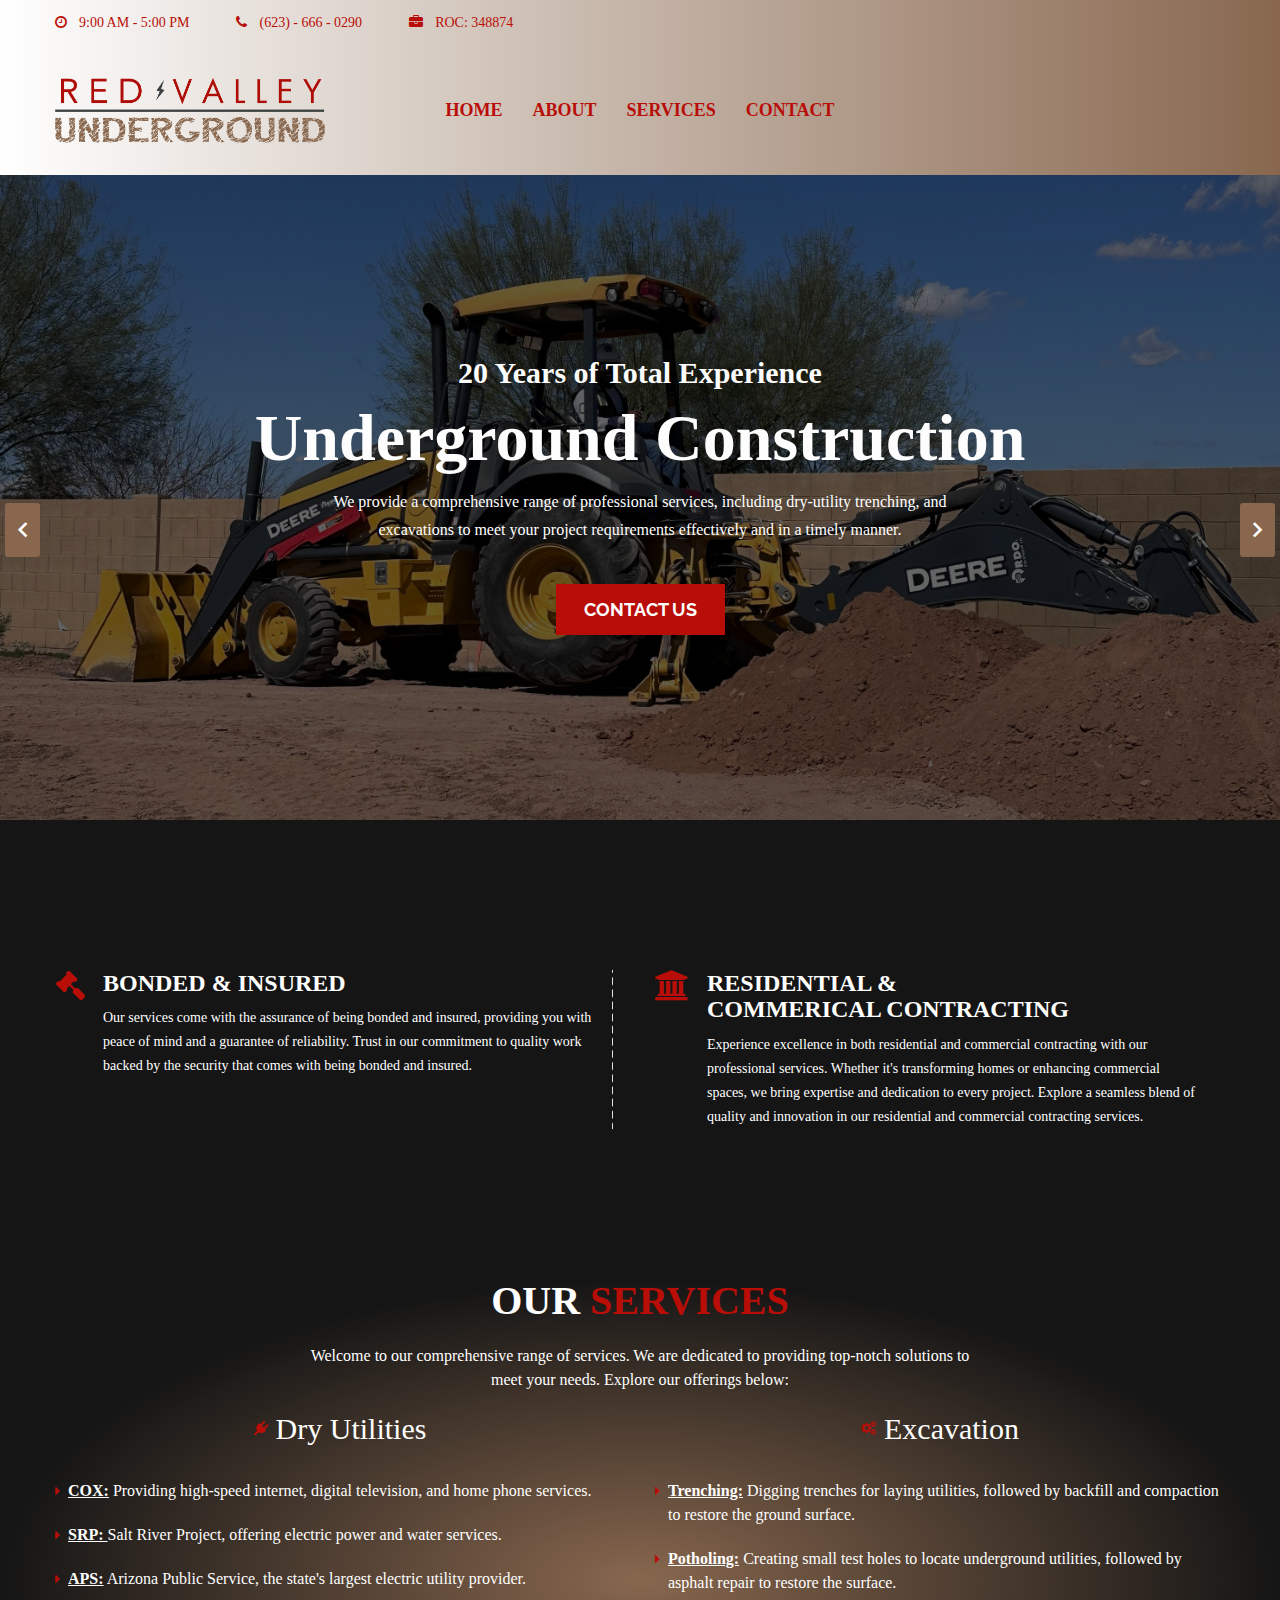
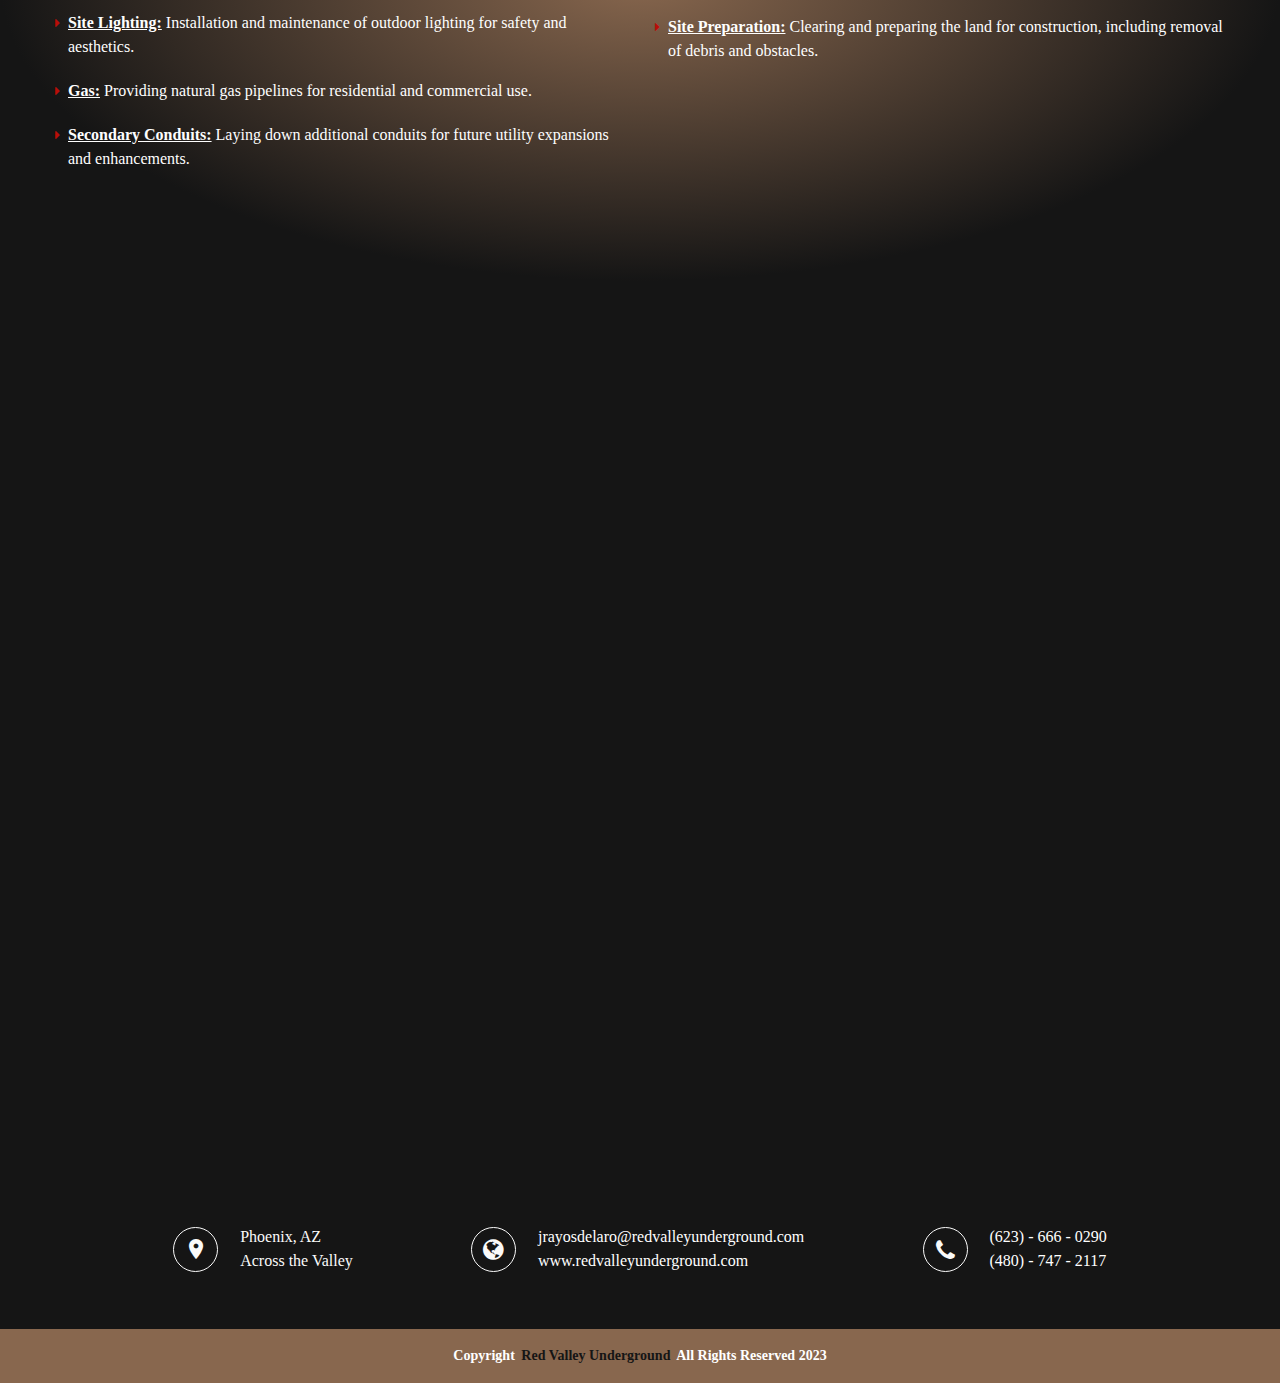
==== commit 45192c41: "Update pics" ====
--- a/index.html
+++ b/index.html
@@ -118,7 +118,7 @@
         <div class="slider__container">             
             <div class="slider__activation__wrap owl-carousel owl-theme">
                 <!-- Start Single Slide -->
-                <div class="slide slider__fixed--height slide__align--center" data--black__overlay="6"  style="background: rgba(0, 0, 0, 0) url(images/slider/bg/work1.jpeg) no-repeat scroll 0 0 / cover;">
+                <div class="slide slider__fixed--height slide__align--center" data--black__overlay="6"  style="background: rgba(0, 0, 0, 0) url(images/slider/bg/90.jpeg) no-repeat scroll 0 0 / cover;">
                     <div class="container">
                         <div class="row">
                             <div class="col-md-12 col-lg-12">
@@ -210,83 +210,58 @@
                     </div>
                 </div>
                 <div class="row">
-                    <div class="service__section__wrap clearfix mt--60">
-                        <!-- Start Single Service -->
-                        <div class="col-md-6 col-lg-6 col-sm-6 col-xs-12">
-                            <div class="service foo">
-                                <div class="service__thumb">
-                                    <a href="service.html">
-                                        <img src="images/service/dryutility.png" alt="service images">
-                                    </a><!---
-                                    <div class="service__hover">
-                                        <div class="service__action">
-                                            <a href="single-service.html">DETAILS</a>
+                    <div class="service__section__wrap clearfix mt--20">
+                        <div class="container core back-brown">
+                            <div class="row">
+                                <div class="col-md-6 col-lg-6 col-sm-6 col-xs-12">
+                                    <div>
+                                        <div >
+                                            <i class="fa fa-plug service-title"><h2>Dry Utilities</h2></i>
+                                            <br>
+                                            <ul>
+                                                <li>
+                                                    <i class="fa fa-caret-right"></i> <p><strong class="und">COX:</strong> Providing high-speed internet, digital television, and home phone services.</p>
+                                                </li>
+                                                <li>
+                                                    <i class="fa fa-caret-right"></i> <p><strong class="und">SRP: </strong>Salt River Project, offering electric power and water services.</p>
+                                                </li>
+                                                <li>
+                                                    <i class="fa fa-caret-right"></i> <p><strong class="und">APS:</strong> Arizona Public Service, the state's largest electric utility provider.</p>
+                                                </li>
+                                                <li>
+                                                    <i class="fa fa-caret-right"></i> <p><strong class="und">Site Lighting:</strong> Installation and maintenance of outdoor lighting for safety and aesthetics.</p>
+                                                </li>
+                                                <li>
+                                                    <i class="fa fa-caret-right"></i> <p><strong class="und">Gas:</strong> Providing natural gas pipelines for residential and commercial use.</p>
+                                                </li>
+                                                <li>
+                                                    <i class="fa fa-caret-right"></i> <p><strong class="und">Secondary Conduits:</strong> Laying down additional conduits for future utility expansions and enhancements.</p>
+                                                </li>
+                                            </ul>                        
                                         </div>
-                                    </div>-->
-                                </div>
-                                <div class="service__details">
-                                    <h2><a href="service.html">Dry-Utility</a></h2>
-                                </div>
-                            </div>
-                        </div>
-                        <!-- End Single Service -->
-                        <!-- Start Single Service -->
-                        <div class="col-md-6 col-lg-6 col-sm-6 col-xs-12">
-                            <div class="service foo">
-                                <div class="service__thumb">
-                                    <a href="service.html">
-                                        <img src="images/service/opentrench.png" alt="service images">
-                                    </a><!----
-                                    <div class="service__hover">
-                                        <div class="service__action">
-                                            <a href="single-service.html">DETAILS</a>
+                                    </div>
+                                </div>
+                                <div class="col-md-6 col-lg-6 col-sm-6 col-xs-12 xmt-40">
+                                    <div>
+                                        <div>
+                                            <i class="fa fa-cogs service-title"><h2>Excavation</h2></i>
+                                            <br>
+                                            <ul>
+                                                <li>
+                                                    <i class="fa fa-caret-right"></i> <p><strong class="und">Trenching:</strong> Digging trenches for laying utilities, followed by backfill and compaction to restore the ground surface.</p>
+                                                </li>
+                                                <li>
+                                                    <i class="fa fa-caret-right"></i> <p><strong class="und">Potholing:</strong> Creating small test holes to locate underground utilities, followed by asphalt repair to restore the surface.</p>
+                                                </li>
+                                                <li>
+                                                    <i class="fa fa-caret-right"></i> <p><strong class="und">Site Preparation:</strong> Clearing and preparing the land for construction, including removal of debris and obstacles.</p>
+                                                </li>
+                                            </ul>                           
                                         </div>
-                                    </div>-->
-                                </div>
-                                <div class="service__details">
-                                    <h2><a href="service.html">Open Trench</a></h2>
-                                </div>
-                            </div>
-                        </div>
-                        <!-- End Single Service -->
-                        <!-- Start Single Service
-                        <div class="col-md-3 col-lg-3 col-sm-4 col-xs-12">
-                            <div class="service foo">
-                                <div class="service__thumb">
-                                    <a href="service.html">
-                                        <img src="images/service/5.jpg" alt="service images">
-                                    </a><!----
-                                    <div class="service__hover">
-                                        <div class="service__action">
-                                            <a href="single-service.html">DETAILS</a>
-                                        </div>
-                                    </div>
-                                </div>
-                                <div class="service__details">
-                                    <h2><a href="service.html">Boring</a></h2>
-                                </div>
-                            </div>
-                        </div>
-                        <!-- End Single Service 
-                        <!-- Start Single Service 
-                        <div class="col-md-3 col-lg-3 hidden-sm col-xs-12">
-                            <div class="service foo">
-                                <div class="service__thumb">
-                                    <a href="service.html">
-                                        <img src="images/service/4.jpeg" alt="service images">
-                                    </a><!----
-                                    <div class="service__hover">
-                                        <div class="service__action">
-                                            <a href="single-service.html">DETAILS</a>
-                                        </div>
-                                    </div>
-                                </div>
-                                <div class="service__details">
-                                    <h2><a href="service.html">Grading</a></h2>
-                                </div>
-                            </div>
-                        </div>
-                        <!-- End Single Service -->
+                                    </div>
+                                </div>
+                            </div>
+                        </div>
                     </div>
                 </div>
             </div>
@@ -423,7 +398,7 @@
             </div>
         </section>
         End Call to Action Area -->
-        <!-- Start Team Area --><!---
+        <!-- Start Team Area --
         <section class="htc__team__area bg__cat--1 pt--100">
             <div class="container">
                 <div class="row">
@@ -436,7 +411,7 @@
                 </div>
                 <div class="row">
                     <div class="htc__team__wrap clearfix mt--30">
-                        <!-- Start Single Team 
+                        <!-- Start Single Team --
                         <div class="col-md-3 col-lg-3 col-sm-4 col-xs-12">
                             <div class="team foo">
                                 <div class="team__inner">
@@ -462,7 +437,7 @@
                             </div>
                         </div>
                         <!-- End Single Team 
-                        <!-- Start Single Team 
+                        <!-- Start Single Team --
                         <div class="col-md-3 col-lg-3 col-sm-4 col-xs-12">
                             <div class="team foo">
                                 <div class="team__inner">
@@ -488,7 +463,7 @@
                             </div>
                         </div>
                         <!-- End Single Team 
-                        <!-- Start Single Team 
+                        <!-- Start Single Team --
                         <div class="col-md-3 col-lg-3 col-sm-4 col-xs-12">
                             <div class="team foo">
                                 <div class="team__inner">
@@ -514,7 +489,7 @@
                             </div>
                         </div>
                         <!-- End Single Team
-                        <!-- Start Single Team
+                        <!-- Start Single Team--
                         <div class="col-md-3 col-lg-3 hidden-sm col-xs-12">
                             <div class="team foo">
                                 <div class="team__inner">
@@ -539,11 +514,11 @@
                                 </div>
                             </div>
                         </div>
-                        <!-- End Single Team 
-                    </div>
-                </div>
-            </div>
-        </section>
+                        <!-- End Single Team --
+                    </div>
+                </div>
+            </div>
+        </section>-->
         <!-- End Team Area -->
         <!-- Start Contact Address -->
         <div class="htc__contact__address add-res bg__dark">
--- a/css/custom.css
+++ b/css/custom.css
@@ -9,3 +9,44 @@
 /* ----------------------------------------------------
 	You can put your custom css code here: 
 -------------------------------------------------------*/
+
+
+.htc__service__area i {
+  display: flex !important;
+  align-items: center;
+}
+
+.htc__service__area li {
+  display: flex;
+  align-items: baseline;
+}
+
+.htc__service__area i::before {
+  padding-right: 8px;
+}
+
+.service__section__wrap p, .service__section__wrap h2 {
+  color: #fefefe;
+}
+
+.service__section__wrap i {
+  color: #B90E08;
+}
+
+.service__section__wrap ul li {
+  padding-top: 10px; /* Adjust the value as needed */
+  padding-bottom: 10px; /* Adjust the value as needed */
+}
+
+html {
+  font-family: 'Times New Roman', Times, serif;
+}
+
+.service-title {
+  justify-content: center;
+}
+
+.und {
+  text-decoration: underline;
+}
+
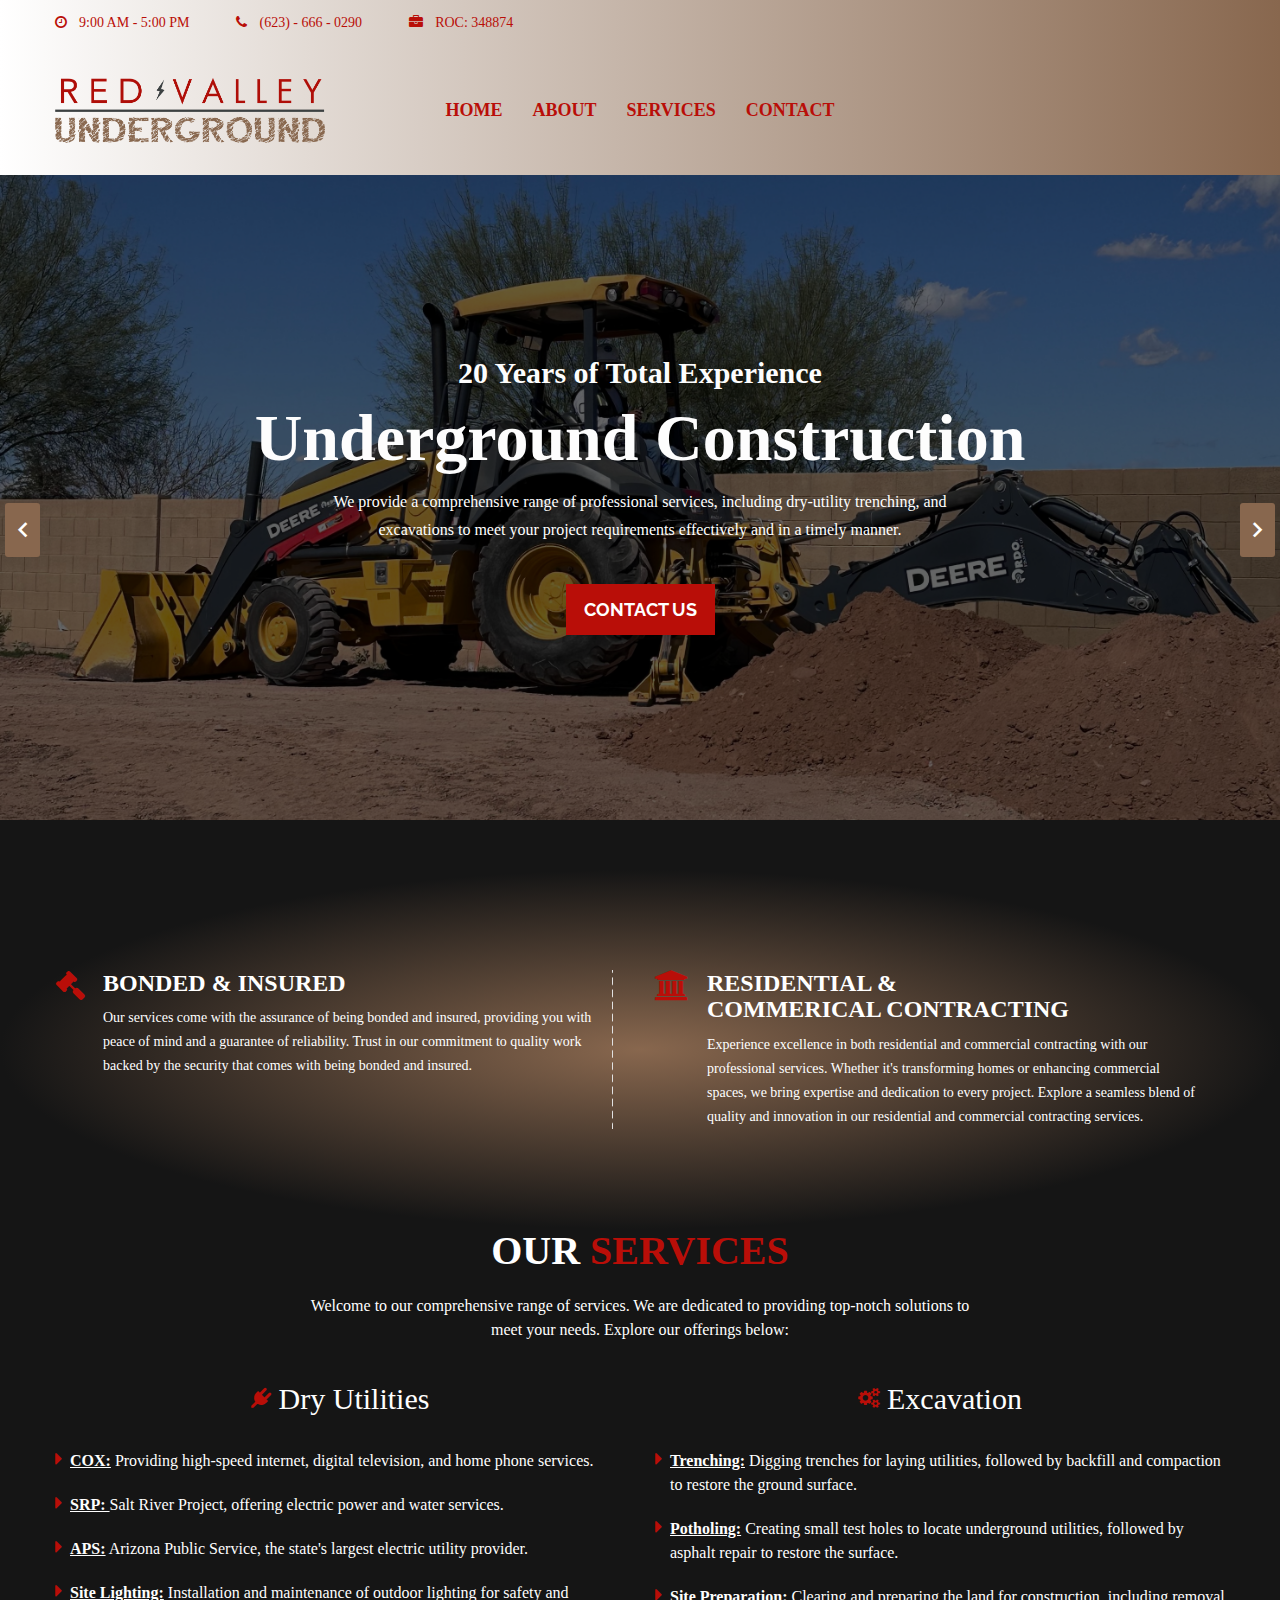
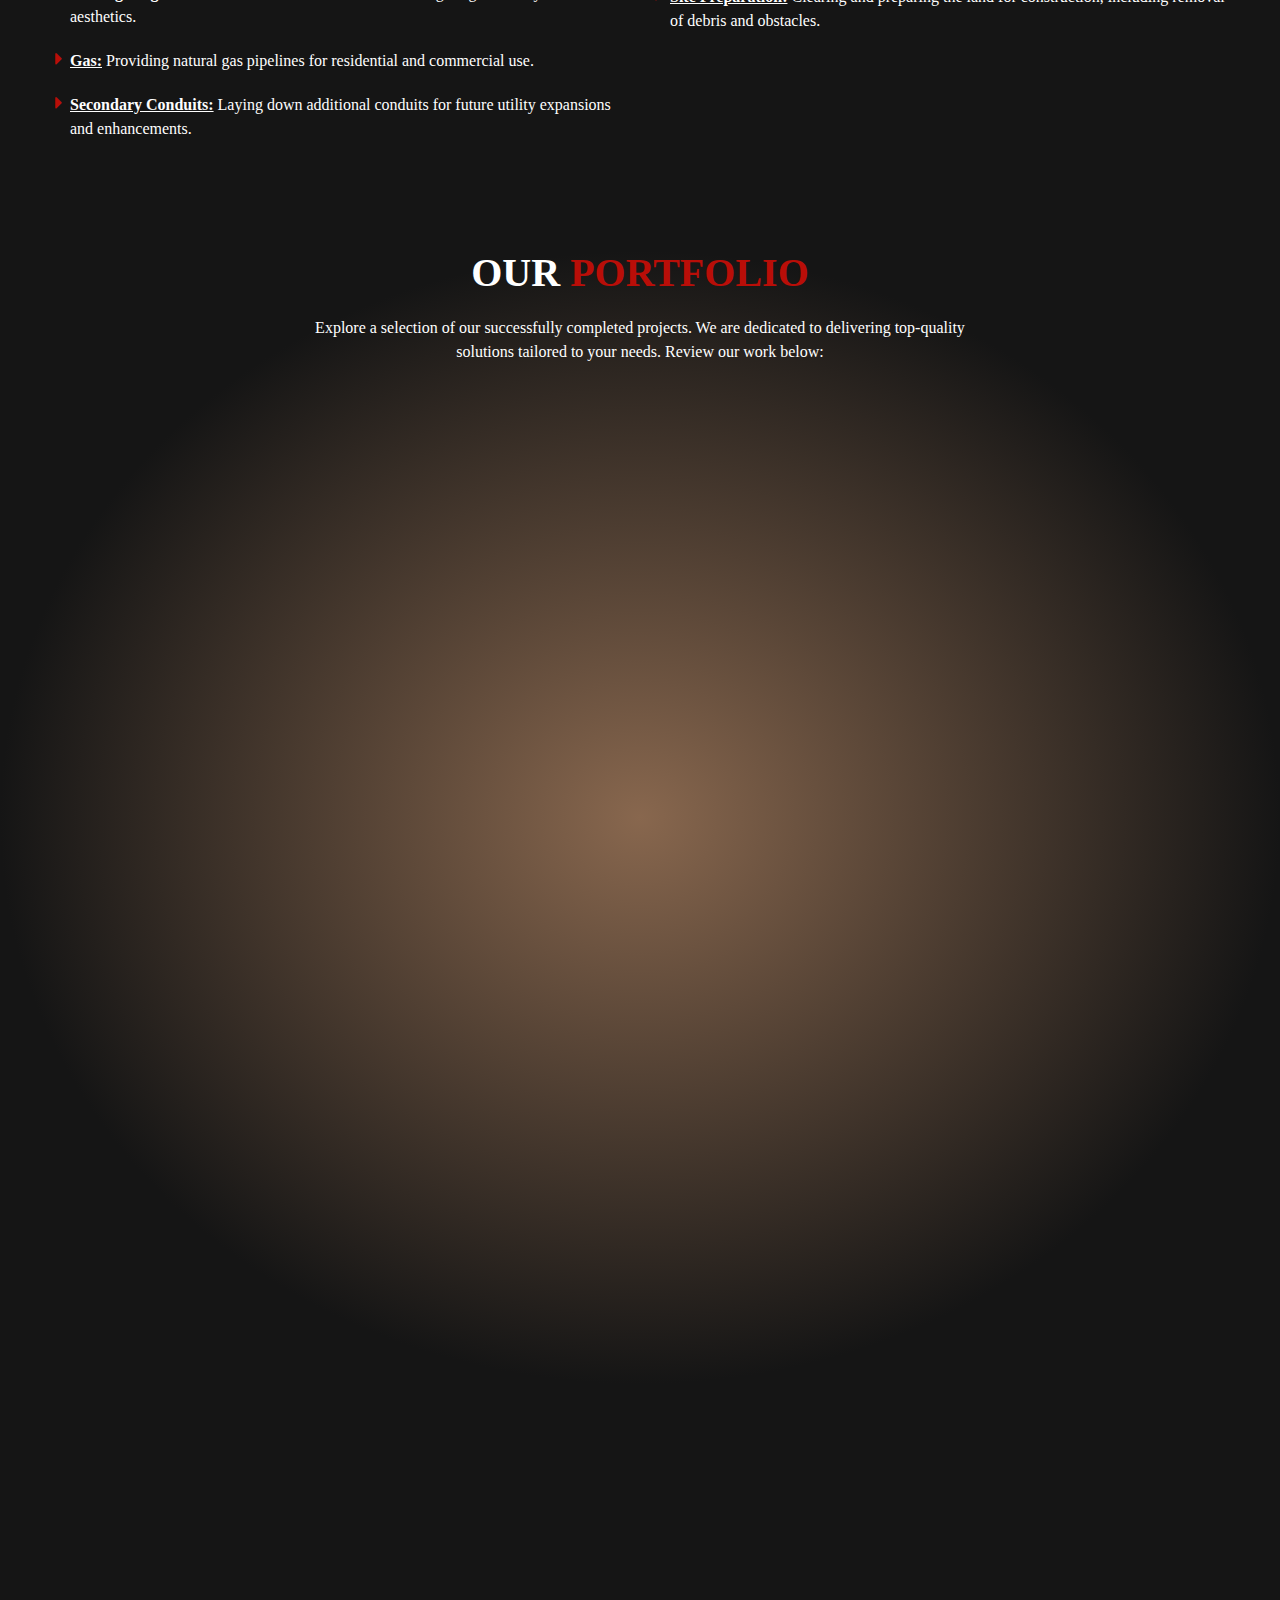
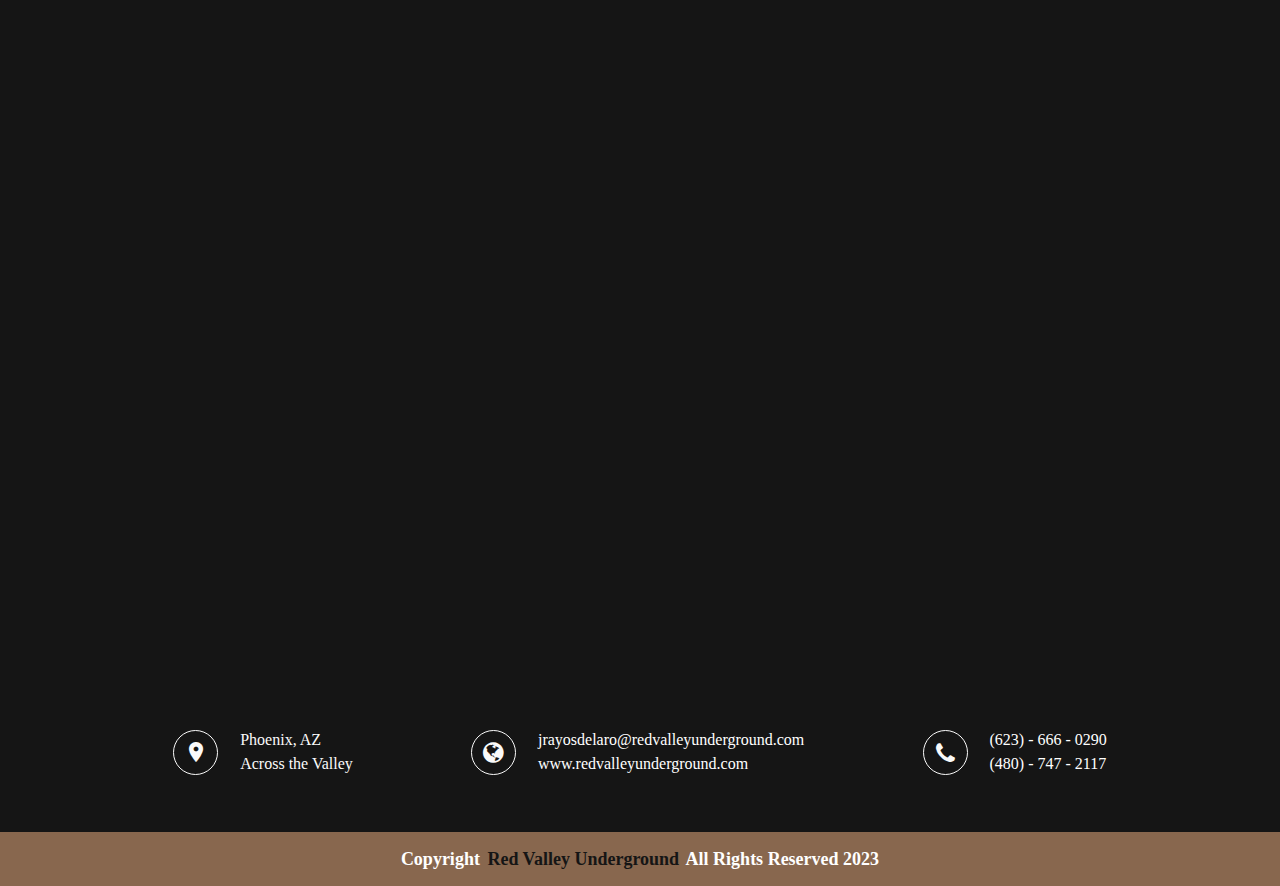
==== commit 9b3f670f: "Update portfolio" ====
--- a/index.html
+++ b/index.html
@@ -138,7 +138,7 @@
                 </div>
                 <!-- End Single Slide -->
                 <!-- Start Single Slide -->
-                <div class="slide slider__fixed--height slide__align--center" data--black__overlay="6"  style="background: rgba(0, 0, 0, 0) url(images/slider/bg/2.jpg) no-repeat scroll 0 0 / cover;">
+                <div class="slide slider__fixed--height slide__align--center" data--black__overlay="6"  style="background: rgba(0, 0, 0, 0) url(images/slider/bg/UNKNOWN-2.jpg) no-repeat scroll 0 0 / cover;">
                     <div class="container">
                         <div class="row">
                             <div class="col-md-12 col-lg-12">
@@ -162,7 +162,7 @@
         </div>
         <!-- Start Slider Area -->
         <!-- Start Offer Area -->
-        <section class="htc__offer__area ptb--150 bg__dark">
+        <section class="htc__offer__area ptb--100 bg__cat--1">
             <div class="container">
                 <div class="row">
                     <div class="col-md-6 col-lg-6 col-sm-6 col-xs-12">
@@ -199,7 +199,7 @@
         </section>
         <!-- End Offer Area -->
         <!-- Start Service Area -->
-        <section class="htc__service__area bg__gray pb--100 bg__cat--1">
+        <section class="htc__service__area bg__gray pb--100 bg__dark">
             <div class="container">
                 <div class="row">
                     <div class="col-xs-12">
@@ -210,7 +210,7 @@
                     </div>
                 </div>
                 <div class="row">
-                    <div class="service__section__wrap clearfix mt--20">
+                    <div class="service__section__wrap clearfix mt--40">
                         <div class="container core back-brown">
                             <div class="row">
                                 <div class="col-md-6 col-lg-6 col-sm-6 col-xs-12">
@@ -267,6 +267,156 @@
             </div>
         </section>
         <!-- End Service Area -->
+         <!-- Start Service Area -->
+        <section class="htc__service__area bg__gray pb--100 bg__cat--1">
+            <div class="container">
+                <div class="row">
+                    <div class="col-xs-12">
+                        <div class="section__title text-center">
+                            <h2 class="title__line">OUR <span class="text--theme">PORTFOLIO</span></h2>
+                            <p>Explore a selection of our successfully completed projects. We are dedicated to delivering top-quality solutions tailored to your needs. Review our work below:</p>
+                        </div>
+                    </div>
+                </div>
+                <div class="row">
+                    <div class="service__section__wrap clearfix mt--60">
+                        <!-- Start Single Service -->
+                        <div class="col-md-3 col-lg-3 col-sm-4 col-xs-12">
+                            <div class="service foo">
+                                <div class="service__thumb">
+                                    <a href="service.html">
+                                        <img src="images/projects/PIMA_AND_IRONWOOD.jpg" alt="service images">
+                                    </a>
+                                    <div class="service__hover">
+                                        <div class="service__action">
+                                            <a href="service.html">DETAILS</a>
+                                        </div>
+                                    </div>
+                                </div>
+                            </div>
+                        </div>
+                        <!-- End Single Service -->
+                        <!-- Start Single Service -->
+                        <div class="col-md-3 col-lg-3 col-sm-4 col-xs-12">
+                            <div class="service foo">
+                                <div class="service__thumb">
+                                    <a href="service.html">
+                                        <img src="images/projects/STELLAR_AIRPARK.jpg" alt="service images">
+                                    </a>
+                                    <div class="service__hover">
+                                        <div class="service__action">
+                                            <a href="service.html">DETAILS</a>
+                                        </div>
+                                    </div>
+                                </div>
+                            </div>
+                        </div>
+                        <!-- End Single Service -->
+                        <!-- Start Single Service -->
+                        <div class="col-md-3 col-lg-3 col-sm-4 col-xs-12">
+                            <div class="service foo">
+                                <div class="service__thumb">
+                                    <a href="service.html">
+                                        <img src="images/projects/PAST-3.jpg" alt="service images">
+                                    </a>
+                                    <div class="service__hover">
+                                        <div class="service__action">
+                                            <a href="service.html">DETAILS</a>
+                                        </div>
+                                    </div>
+                                </div>
+                            </div>
+                        </div>
+                        <!-- End Single Service -->
+                        <!-- Start Single Service -->
+                        <div class="col-md-3 col-lg-3 hidden-sm col-xs-12">
+                            <div class="service foo">
+                                <div class="service__thumb">
+                                    <a href="service.html">
+                                        <img src="images/projects/PAST-2.jpg" alt="service images">
+                                    </a>
+                                    <div class="service__hover">
+                                        <div class="service__action">
+                                            <a href="service.html">DETAILS</a>
+                                        </div>
+                                    </div>
+                                </div>
+                            </div>
+                        </div>
+                        <!-- End Single Service -->
+                    </div>
+                </div>
+                <div class="row">
+                    <div class="service__section__wrap clearfix mt--60">
+                        <!-- Start Single Service -->
+                        <div class="col-md-3 col-lg-3 col-sm-4 col-xs-12">
+                            <div class="service foo">
+                                <div class="service__thumb">
+                                    <a href="service.html">
+                                        <img src="images/projects/STELLAR_AIRPARK_2.jpg" alt="service images">
+                                    </a>
+                                    <div class="service__hover">
+                                        <div class="service__action">
+                                            <a href="service.html">DETAILS</a>
+                                        </div>
+                                    </div>
+                                </div>
+                            </div>
+                        </div>
+                        <!-- End Single Service -->
+                        <!-- Start Single Service -->
+                        <div class="col-md-3 col-lg-3 col-sm-4 col-xs-12">
+                            <div class="service foo">
+                                <div class="service__thumb">
+                                    <a href="service.html">
+                                        <img src="images/projects/UNKNOWN-2.jpg" alt="service images">
+                                    </a>
+                                    <div class="service__hover">
+                                        <div class="service__action">
+                                            <a href="service.html">DETAILS</a>
+                                        </div>
+                                    </div>
+                                </div>
+                            </div>
+                        </div>
+                        <!-- End Single Service -->
+                        <!-- Start Single Service -->
+                        <div class="col-md-3 col-lg-3 col-sm-4 col-xs-12">
+                            <div class="service foo">
+                                <div class="service__thumb">
+                                    <a href="service.html">
+                                        <img src="images/projects/PAST-4.jpg" alt="service images">
+                                    </a><
+                                    <div class="service__hover">
+                                        <div class="service__action">
+                                            <a href="service.html">DETAILS</a>
+                                        </div>
+                                    </div>
+                                </div>
+                            </div>
+                        </div>
+                        <!-- End Single Service -->
+                        <!-- Start Single Service -->
+                        <div class="col-md-3 col-lg-3 hidden-sm col-xs-12">
+                            <div class="service foo">
+                                <div class="service__thumb">
+                                    <a href="service.html">
+                                        <img src="images/projects/PHOTO-2024-05-20-10-42-18.jpeg" alt="service images">
+                                    </a>
+                                    <div class="service__hover">
+                                        <div class="service__action">
+                                            <a href="service.html">DETAILS</a>
+                                        </div>
+                                    </div>
+                                </div>
+                            </div>
+                        </div>
+                        <!-- End Single Service -->
+                    </div>
+                </div>
+            </div>
+        </section>
+        <!-- End Service Area -->
         <!-- Start About Area -->
         <section class="htc__about__area ptb--150 bg__dark">
             <div class="container">
--- a/style.css
+++ b/style.css
@@ -280,12 +280,20 @@
 }
 .service__thumb a img {
     width: 100%;
+    height: -webkit-fill-available;
+}
+
+.service 
+{
+    height: 400px;
 }
 .service__thumb {
     position: relative;
 }
 .service__section__wrap .service__thumb {
   margin-left: -15px;
+  height: -webkit-fill-available;
+
 }
 .service__hover {
     height: 100%;
@@ -315,7 +323,6 @@
 }
 .service__action a {
     color: #fefefe;
-    font-family: Raleway;
     font-size: 20px;
     font-weight: 700;
     transition: all 0.4s ease 0s;
--- a/css/custom.css
+++ b/css/custom.css
@@ -10,6 +10,9 @@
 	You can put your custom css code here: 
 -------------------------------------------------------*/
 
+.htc__offer__area {
+  margin-top: 50px;
+}
 
 .htc__service__area i {
   display: flex !important;
@@ -31,6 +34,7 @@
 
 .service__section__wrap i {
   color: #B90E08;
+  font-size: 20px;
 }
 
 .service__section__wrap ul li {
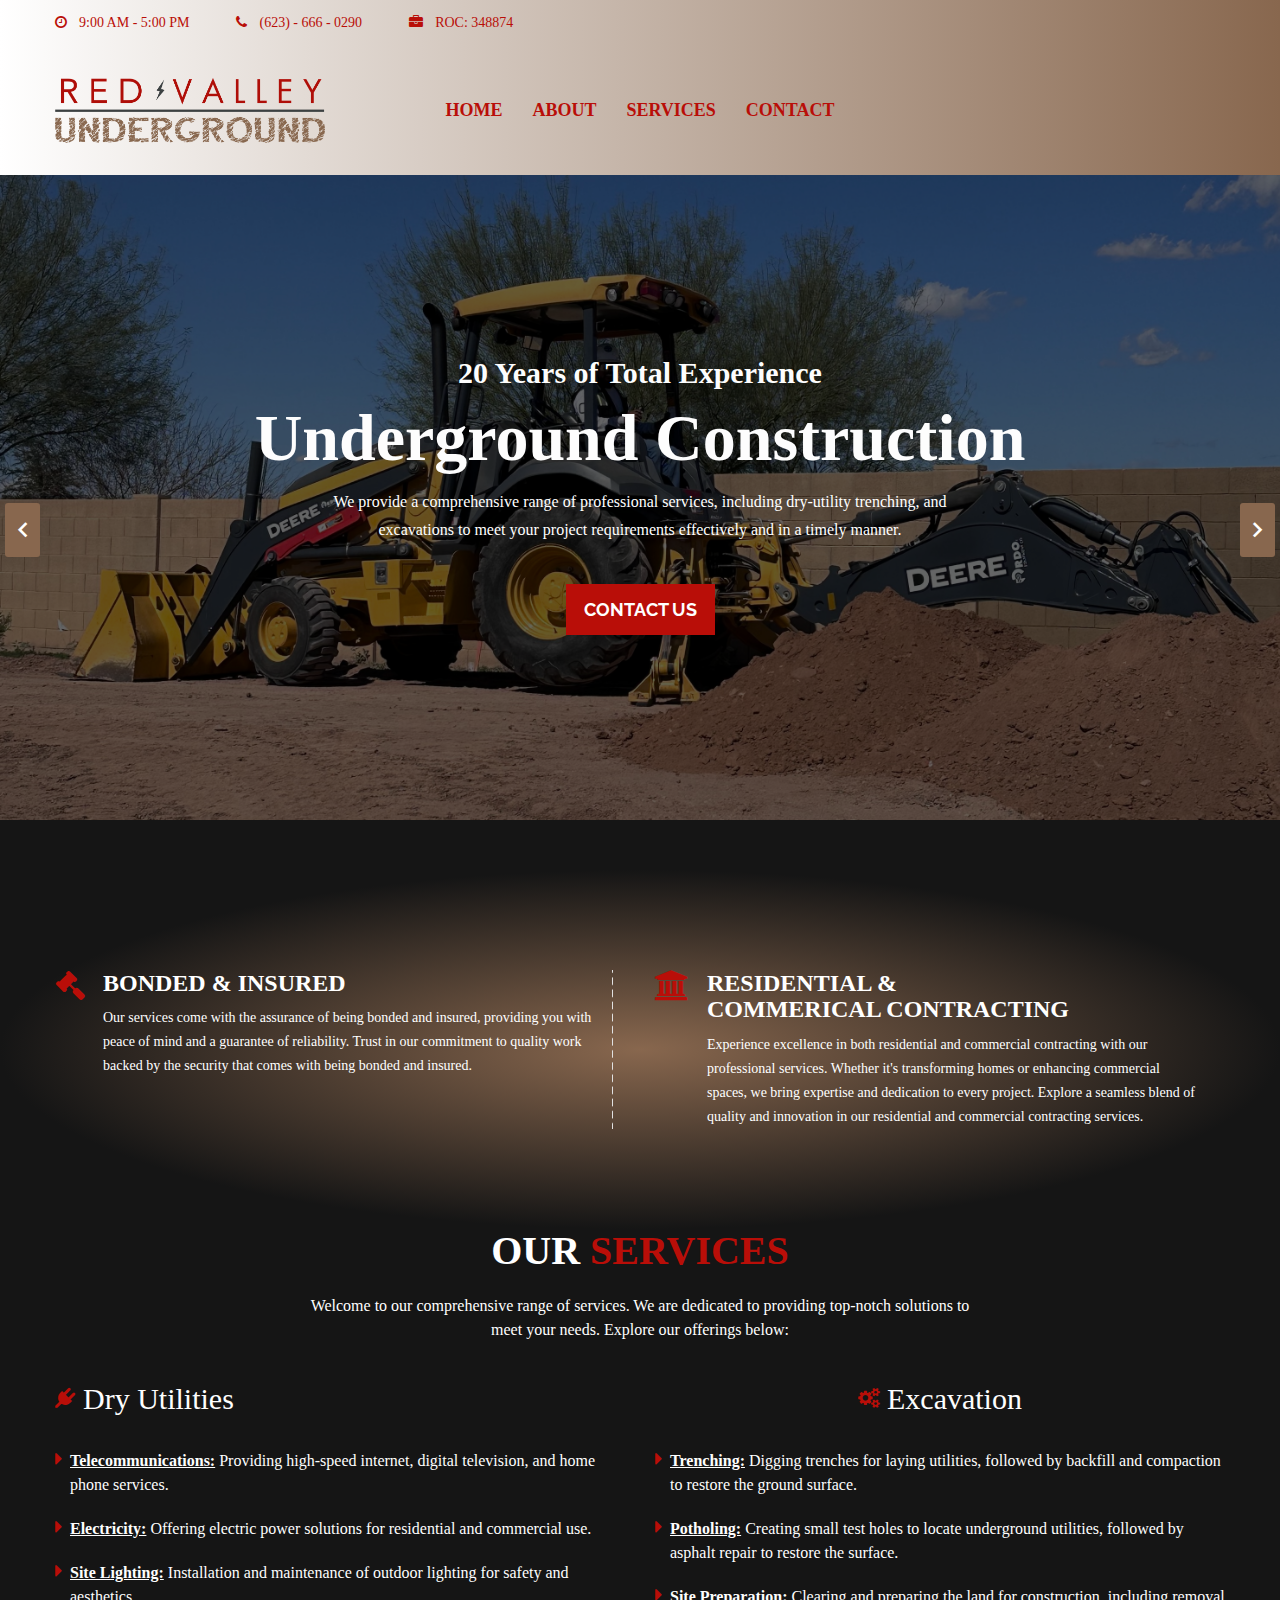
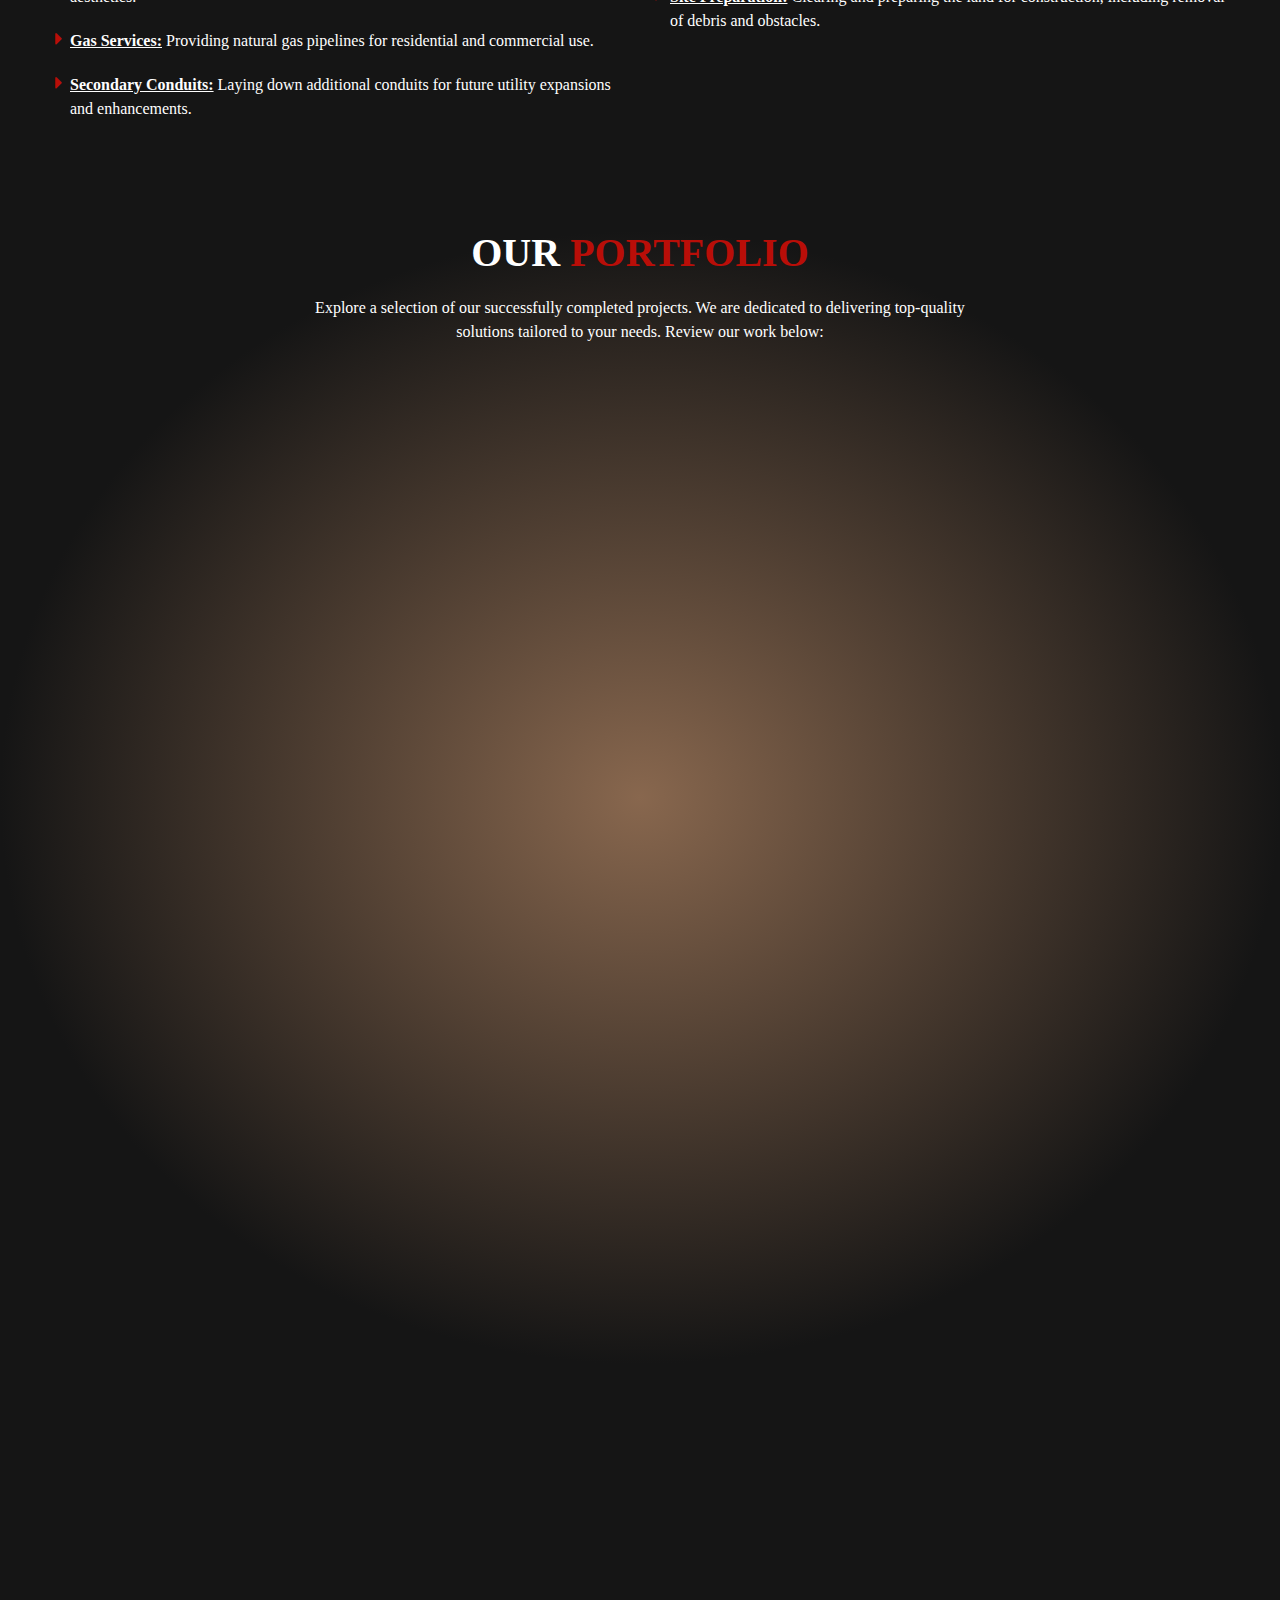
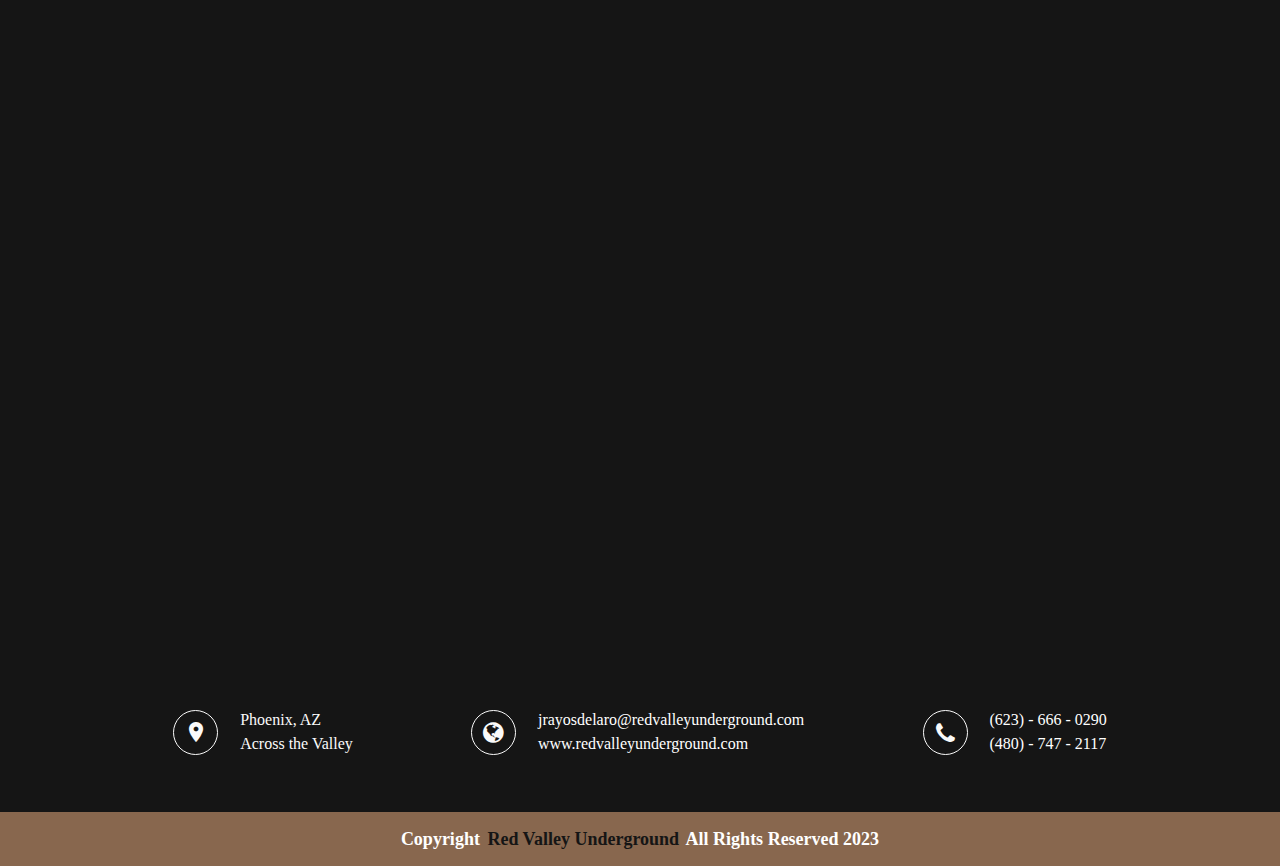
==== commit 9ba06be4: "Remove SRP" ====
--- a/index.html
+++ b/index.html
@@ -215,29 +215,26 @@
                             <div class="row">
                                 <div class="col-md-6 col-lg-6 col-sm-6 col-xs-12">
                                     <div>
-                                        <div >
-                                            <i class="fa fa-plug service-title"><h2>Dry Utilities</h2></i>
+                                        <div>
+                                            <i class="fa fa-plug"><h2>Dry Utilities</h2></i>
                                             <br>
                                             <ul>
                                                 <li>
-                                                    <i class="fa fa-caret-right"></i> <p><strong class="und">COX:</strong> Providing high-speed internet, digital television, and home phone services.</p>
+                                                    <i class="fa fa-caret-right"></i> <p><strong class="und">Telecommunications:</strong> Providing high-speed internet, digital television, and home phone services.</p>
                                                 </li>
                                                 <li>
-                                                    <i class="fa fa-caret-right"></i> <p><strong class="und">SRP: </strong>Salt River Project, offering electric power and water services.</p>
-                                                </li>
-                                                <li>
-                                                    <i class="fa fa-caret-right"></i> <p><strong class="und">APS:</strong> Arizona Public Service, the state's largest electric utility provider.</p>
+                                                    <i class="fa fa-caret-right"></i> <p><strong class="und">Electricity:</strong> Offering electric power solutions for residential and commercial use.</p>
                                                 </li>
                                                 <li>
                                                     <i class="fa fa-caret-right"></i> <p><strong class="und">Site Lighting:</strong> Installation and maintenance of outdoor lighting for safety and aesthetics.</p>
                                                 </li>
                                                 <li>
-                                                    <i class="fa fa-caret-right"></i> <p><strong class="und">Gas:</strong> Providing natural gas pipelines for residential and commercial use.</p>
+                                                    <i class="fa fa-caret-right"></i> <p><strong class="und">Gas Services:</strong> Providing natural gas pipelines for residential and commercial use.</p>
                                                 </li>
                                                 <li>
                                                     <i class="fa fa-caret-right"></i> <p><strong class="und">Secondary Conduits:</strong> Laying down additional conduits for future utility expansions and enhancements.</p>
                                                 </li>
-                                            </ul>                        
+                                            </ul>
                                         </div>
                                     </div>
                                 </div>
@@ -426,7 +423,6 @@
                             <div class="about__inner" style="height: 500px;">
                                 <h2><a href="about.html">OUR STORY</a></h2>
                                     <p>
-                                        Since 2004, we've excelled in Arizona's excavation construction industry, partnering with diverse companies on challenging projects for APS and SRP. 
                                         Our commitment to excellence extends to residential and commercial ventures. 
                                         Starting at entry-level positions, we advanced through supervisory and managerial roles, prioritizing safety and industry standards. 
                                         Our deepened passion and expertise led us to establish our own successful company.
@@ -441,7 +437,6 @@
                             <div class="about__inner about__hober__info">
                                 <h2><a href="about.html">OUR STORY</a></h2>
                                 <p>
-                                    Since 2004, we've excelled in Arizona's excavation construction industry, partnering with diverse companies on challenging projects for APS and SRP. 
                                     Our commitment to excellence extends to residential and commercial ventures. 
                                     Starting at entry-level positions, we advanced through supervisory and managerial roles, prioritizing safety and industry standards. 
                                     Our deepened passion and expertise led us to establish our own successful company.
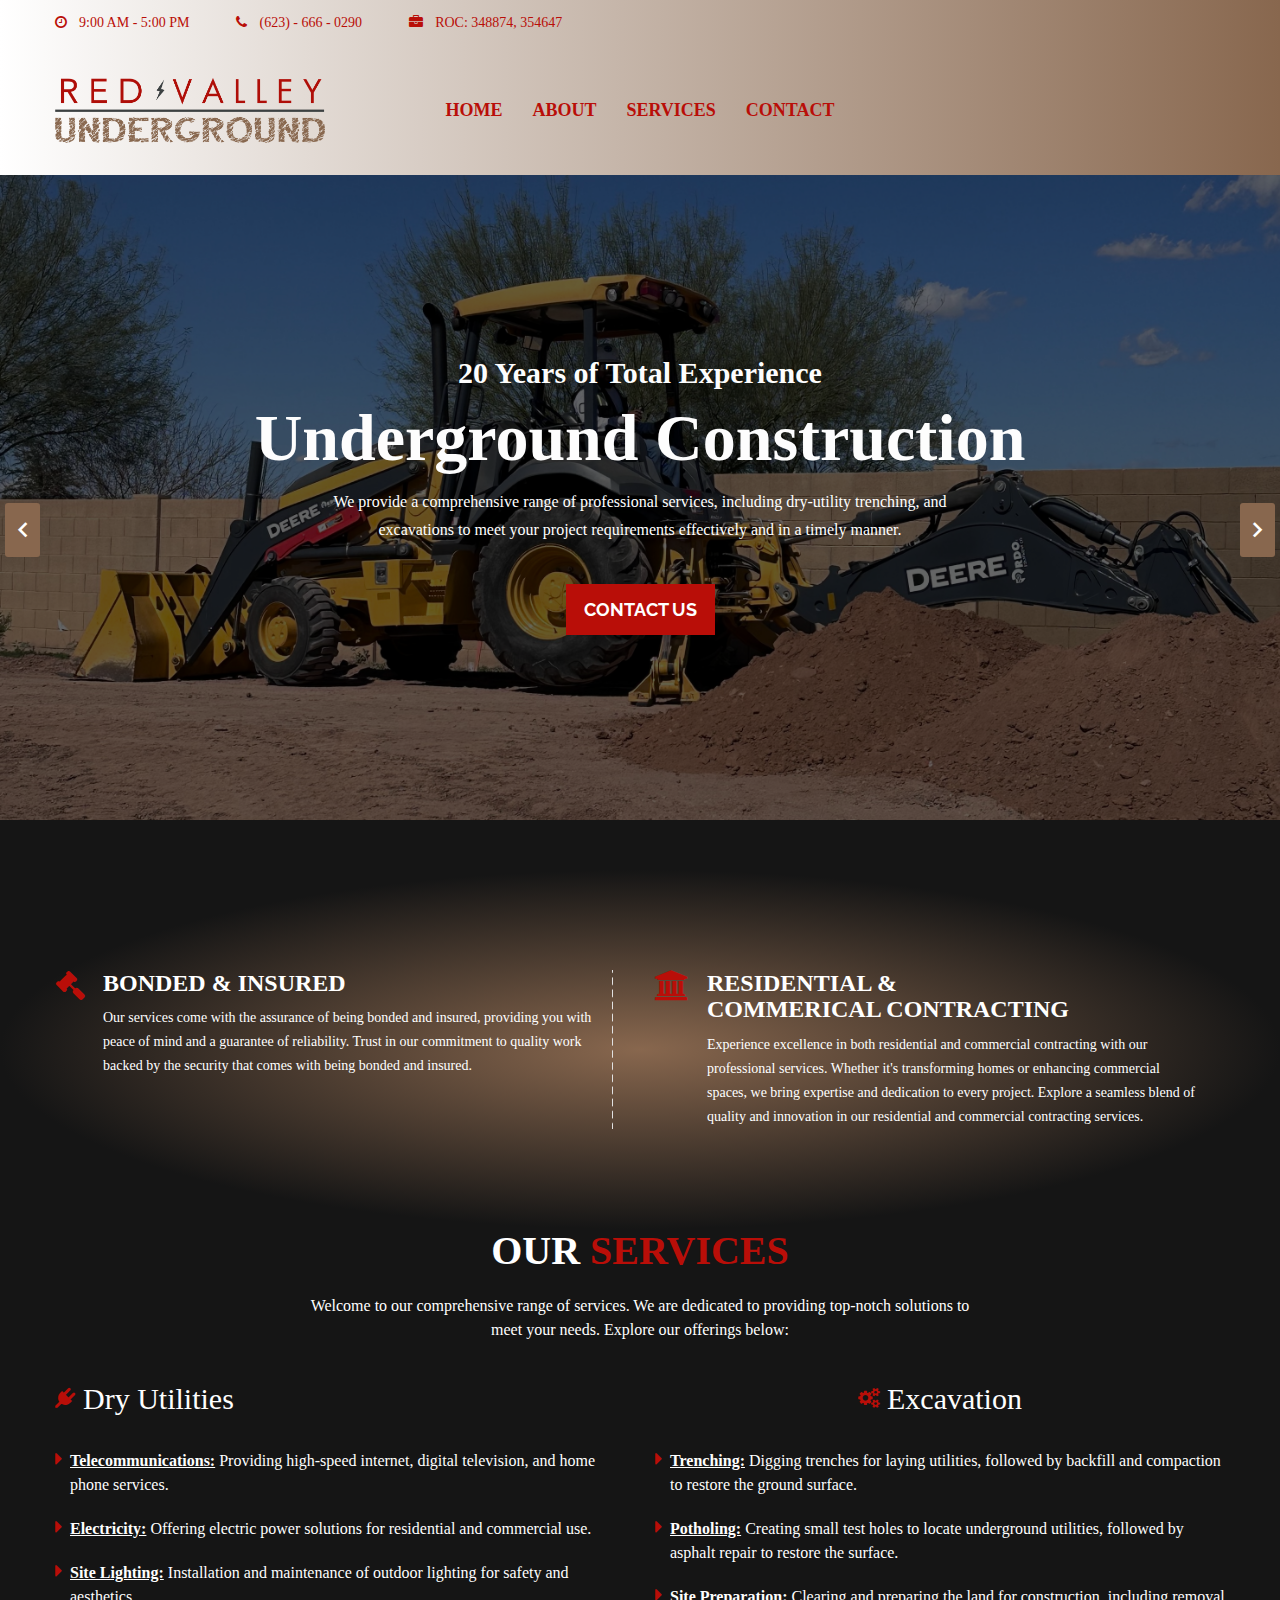
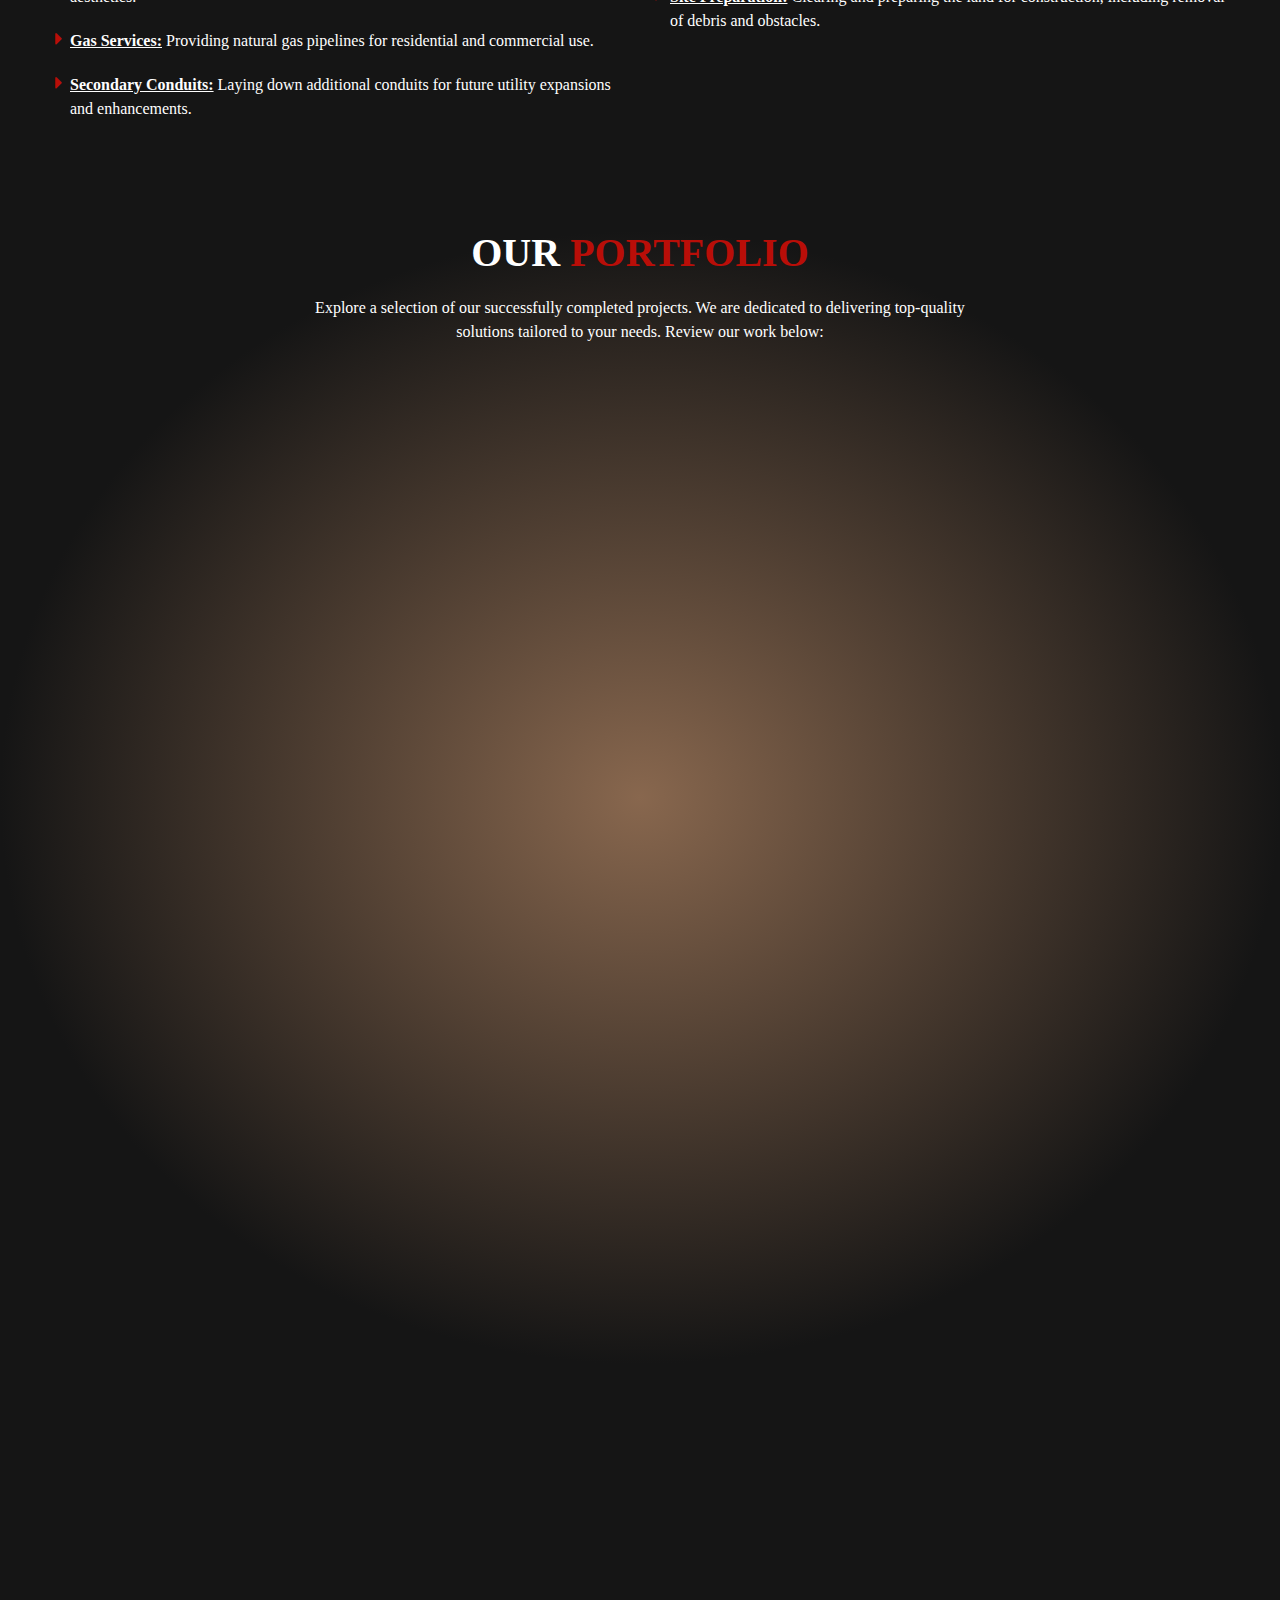
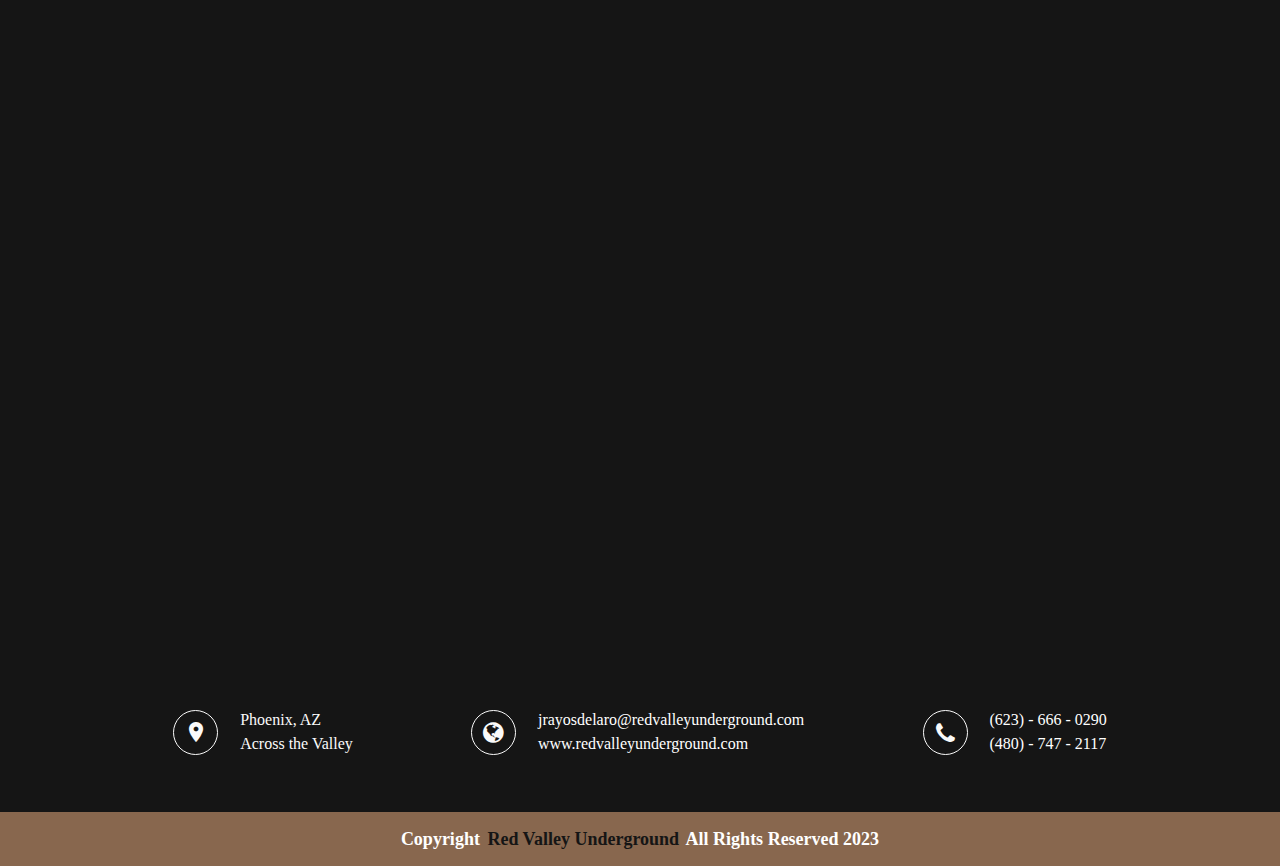
==== commit b17e1e5f: "Update ROC" ====
--- a/index.html
+++ b/index.html
@@ -53,7 +53,7 @@
                             <ul class="heaher__top__left">
                                 <li><i class="fa fa-clock-o"></i>9:00 AM  -  5:00 PM</li>
                                 <li><a href="#"><i class="fa fa-phone"></i>(623) - 666 - 0290</a></li>
-                                <li><i class="fa fa-briefcase"></i>ROC: 348874</li>
+                                <li><i class="fa fa-briefcase"></i>ROC: 348874, 354647</li>
                             </ul>
                         </div>
                     </div>
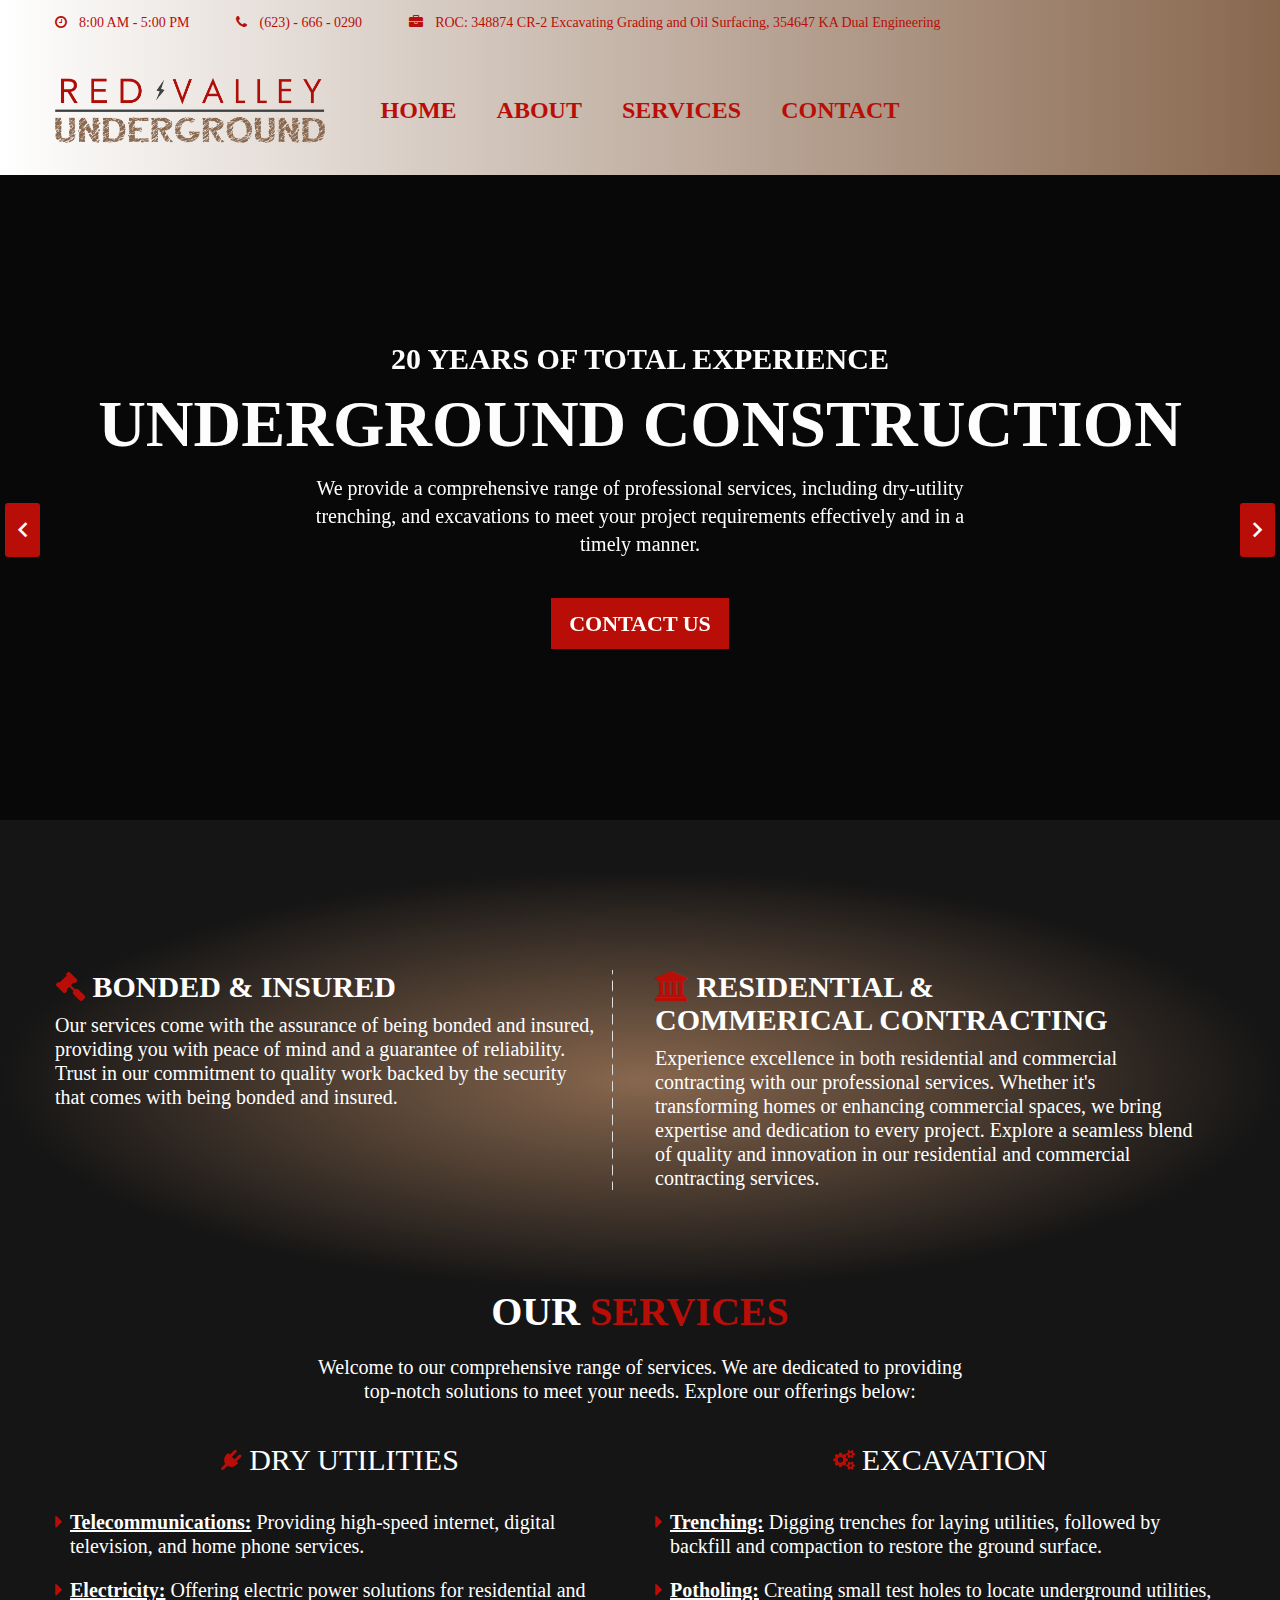
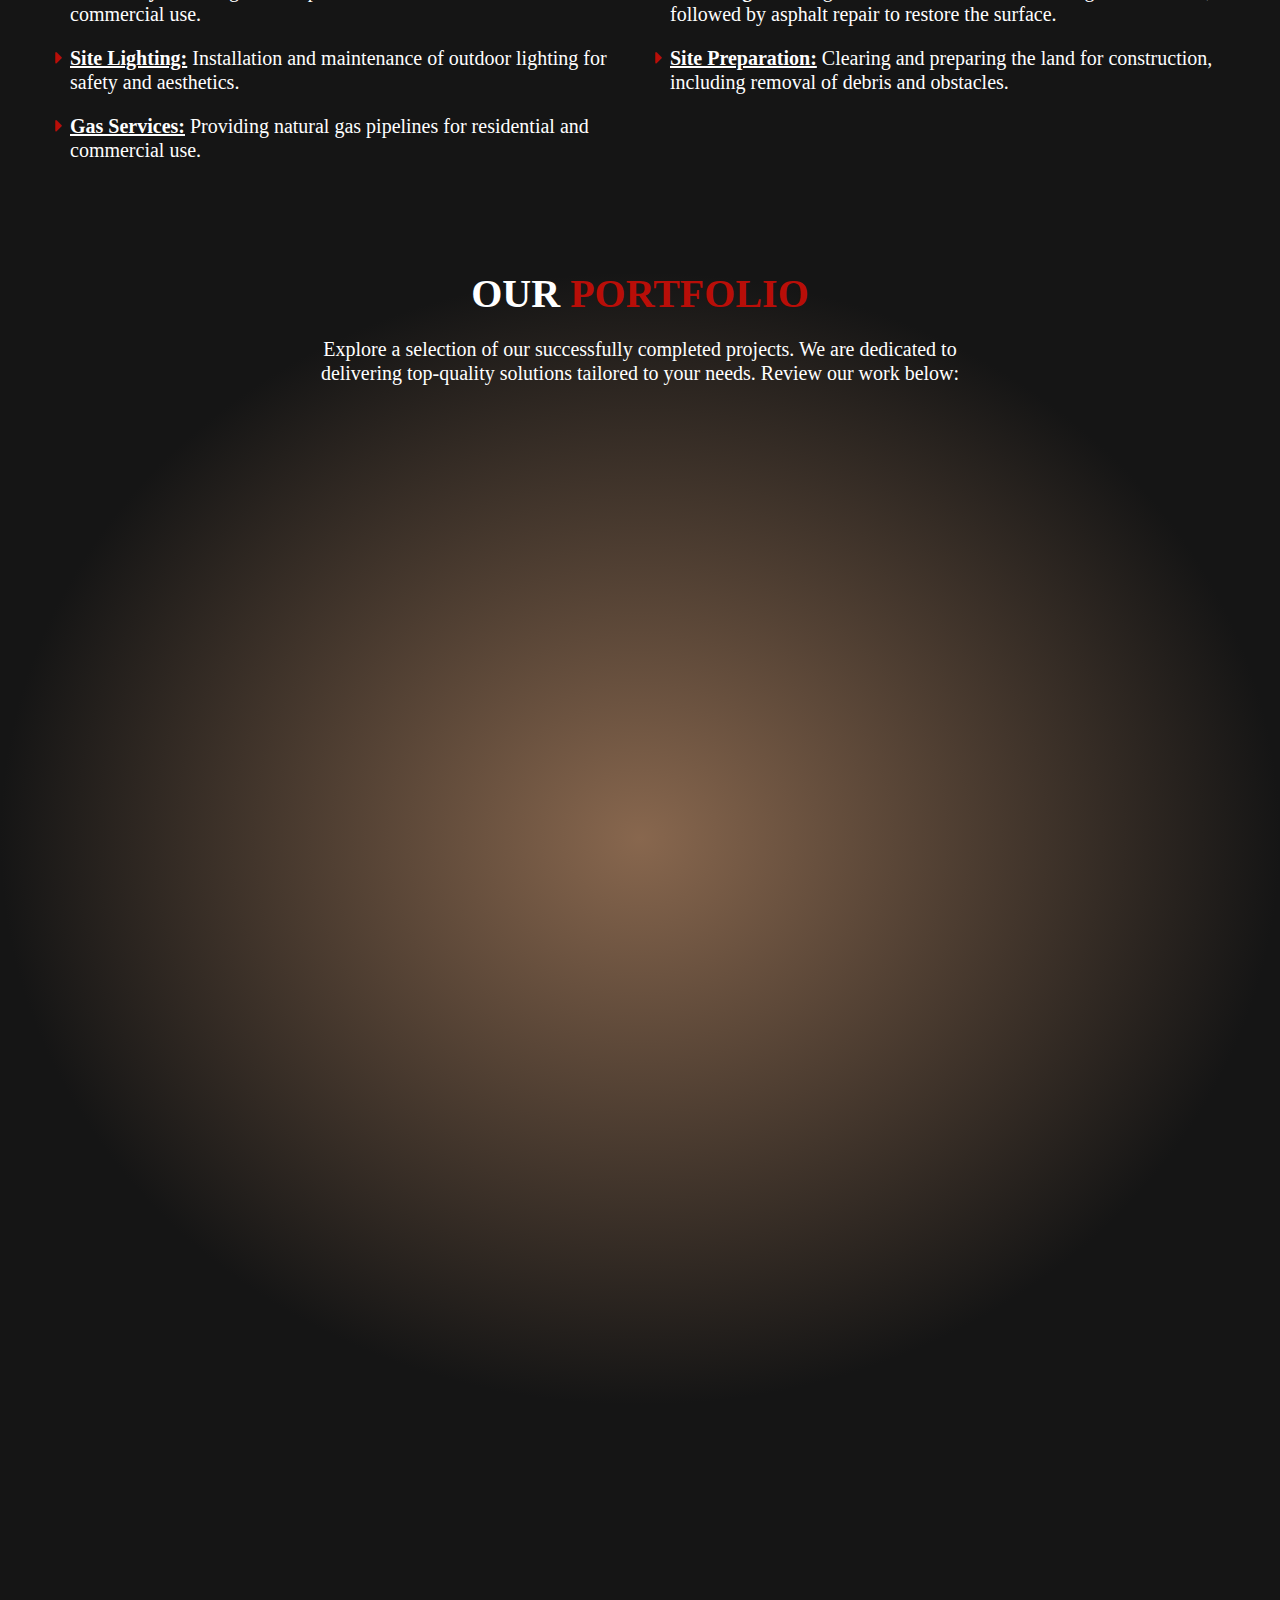
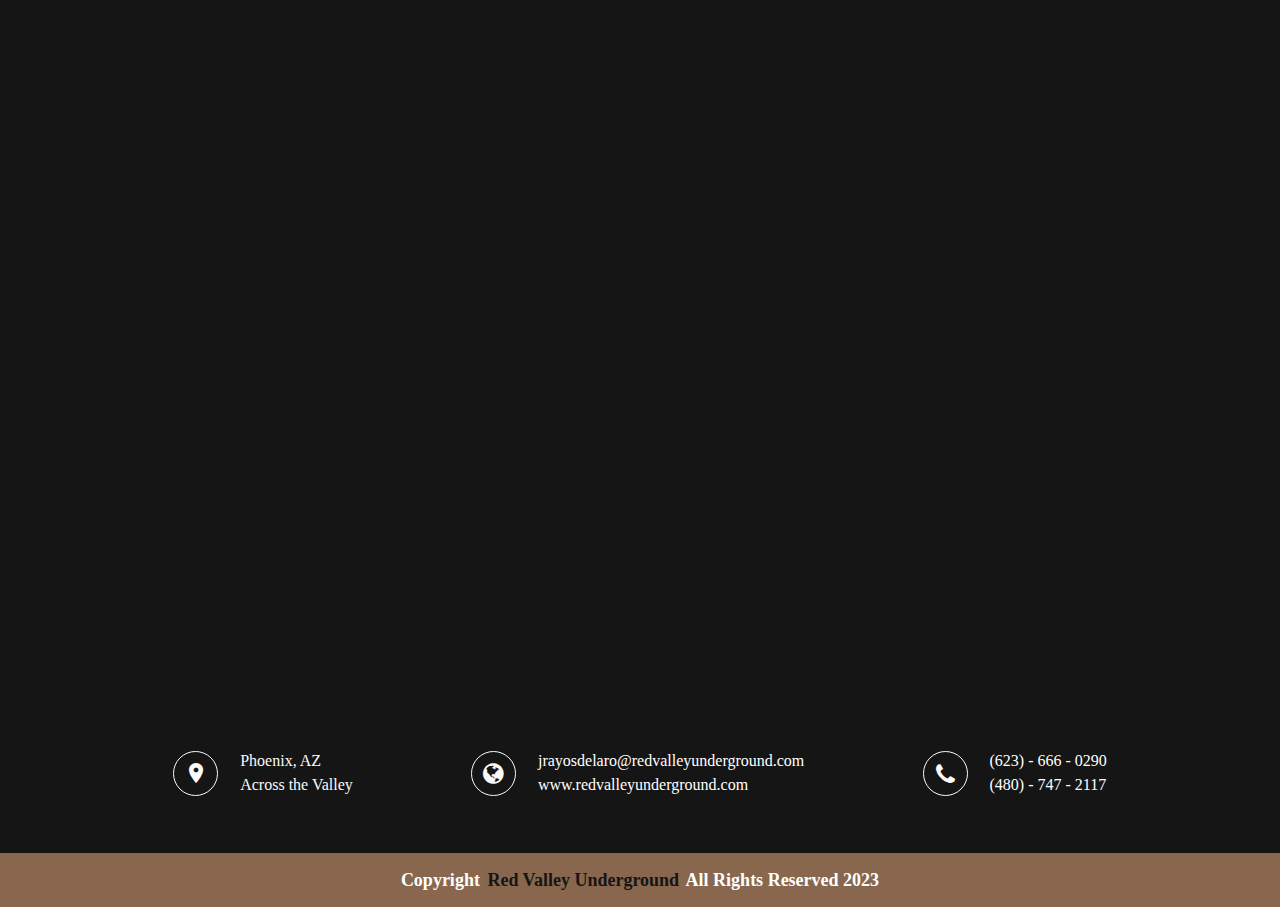
==== commit 625db1dd: "Update slider pics" ====
--- a/index.html
+++ b/index.html
@@ -5,7 +5,7 @@
 <head>
     <meta charset="utf-8">
     <meta http-equiv="x-ua-compatible" content="ie=edge">
-    <title>Red Valley Underground</title>
+    <title>Red Valley Underground LLC</title>
     <meta name="description" content="">
     <meta name="viewport" content="width=device-width, initial-scale=1">
     
@@ -49,11 +49,11 @@
             <div class="htc__header__top bg__cat--1">
                 <div class="container">
                     <div class="row">
-                        <div class="col-md-6 col-lg-6 col-sm-6 col-xs-12">
+                        <div class="col-md-12 col-lg-12 col-sm-12 col-xs-12">
                             <ul class="heaher__top__left">
-                                <li><i class="fa fa-clock-o"></i>9:00 AM  -  5:00 PM</li>
+                                <li><i class="fa fa-clock-o"></i>8:00 AM  -  5:00 PM</li>
                                 <li><a href="#"><i class="fa fa-phone"></i>(623) - 666 - 0290</a></li>
-                                <li><i class="fa fa-briefcase"></i>ROC: 348874, 354647</li>
+                                <li><i class="fa fa-briefcase"></i>ROC: 348874 CR-2 Excavating Grading and Oil Surfacing, 354647 KA Dual Engineering</li>
                             </ul>
                         </div>
                     </div>
@@ -118,13 +118,13 @@
         <div class="slider__container">             
             <div class="slider__activation__wrap owl-carousel owl-theme">
                 <!-- Start Single Slide -->
-                <div class="slide slider__fixed--height slide__align--center" data--black__overlay="6"  style="background: rgba(0, 0, 0, 0) url(images/slider/bg/90.jpeg) no-repeat scroll 0 0 / cover;">
+                <div class="slide slider__fixed--height slide__align--center" data--black__overlay="6"  style="background: rgba(0, 0, 0, 0) url(images/slider/bg/duct.jpg) no-repeat scroll 0 0 / cover;">
                     <div class="container">
                         <div class="row">
                             <div class="col-md-12 col-lg-12">
                                 <div class="slider__inner">
-                                    <h4>20 Years of Total Experience</h4>
-                                    <h1>Underground Construction</h1>
+                                    <h4>20 YEARS OF TOTAL EXPERIENCE</h4>
+                                    <h1>UNDERGROUND CONSTRUCTION</h1>
                                     <p>
                                         We provide a comprehensive range of professional services, including dry-utility trenching, and excavations to meet your project requirements effectively and in a timely manner.
                                     </p>
@@ -138,7 +138,7 @@
                 </div>
                 <!-- End Single Slide -->
                 <!-- Start Single Slide -->
-                <div class="slide slider__fixed--height slide__align--center" data--black__overlay="6"  style="background: rgba(0, 0, 0, 0) url(images/slider/bg/UNKNOWN-2.jpg) no-repeat scroll 0 0 / cover;">
+                <div class="slide slider__fixed--height slide__align--center" data--black__overlay="6"  style="background: rgba(0, 0, 0, 0) url(images/slider/bg/pad.jpg) no-repeat scroll 0 0 / cover;">
                     <div class="container">
                         <div class="row">
                             <div class="col-md-12 col-lg-12">
@@ -167,11 +167,8 @@
                 <div class="row">
                     <div class="col-md-6 col-lg-6 col-sm-6 col-xs-12">
                         <div class="offer">
-                            <div class="offer__icon">
-                                <i class="fa fa-gavel"></i>
-                            </div>
                             <div class="offer__details">
-                                <h2><a href="index.html">BONDED & INSURED</a></h2>
+                                <h2><i class="fa fa-gavel"></i>    <a href="index.html">BONDED & INSURED</a></h2>
                                 <p>
                                     Our services come with the assurance of being bonded and insured, providing you with peace of mind and a guarantee of reliability. 
                                     Trust in our commitment to quality work backed by the security that comes with being bonded and insured.
@@ -181,11 +178,8 @@
                     </div>
                     <div class="col-md-6 col-lg-6 col-sm-6 col-xs-12 xmt-40">
                         <div class="offer separator">
-                            <div class="offer__icon">
-                                <i class="fa fa-university"></i>
-                            </div>
                             <div class="offer__details">
-                                <h2><a href="index.html">RESIDENTIAL &<br> COMMERICAL CONTRACTING</a></h2>
+                                <h2><i class="fa fa-university"></i>    <a href="index.html">RESIDENTIAL &<br> COMMERICAL CONTRACTING</a></h2>
                                 <p>
                                     Experience excellence in both residential and commercial contracting with our professional services. 
                                     Whether it's transforming homes or enhancing commercial spaces, we bring expertise and dedication to every project. 
@@ -216,7 +210,7 @@
                                 <div class="col-md-6 col-lg-6 col-sm-6 col-xs-12">
                                     <div>
                                         <div>
-                                            <i class="fa fa-plug"><h2>Dry Utilities</h2></i>
+                                            <i class="fa fa-plug service-title"><h2>DRY UTILITIES</h2></i>
                                             <br>
                                             <ul>
                                                 <li>
@@ -231,9 +225,6 @@
                                                 <li>
                                                     <i class="fa fa-caret-right"></i> <p><strong class="und">Gas Services:</strong> Providing natural gas pipelines for residential and commercial use.</p>
                                                 </li>
-                                                <li>
-                                                    <i class="fa fa-caret-right"></i> <p><strong class="und">Secondary Conduits:</strong> Laying down additional conduits for future utility expansions and enhancements.</p>
-                                                </li>
                                             </ul>
                                         </div>
                                     </div>
@@ -241,7 +232,7 @@
                                 <div class="col-md-6 col-lg-6 col-sm-6 col-xs-12 xmt-40">
                                     <div>
                                         <div>
-                                            <i class="fa fa-cogs service-title"><h2>Excavation</h2></i>
+                                            <i class="fa fa-cogs service-title"><h2>EXCAVATION</h2></i>
                                             <br>
                                             <ul>
                                                 <li>
--- a/style.css
+++ b/style.css
@@ -43,12 +43,6 @@
 
 /*
 
-    font-family: 'Raleway', sans-serif;
-
-    font-family: 'Open Sans', sans-serif;
-
-    font-family: 'Josefin Sans', sans-serif;
-
 
 */
 
@@ -161,7 +155,6 @@
     margin-top: 15px;
 }
 .about__btn a {
-    font-family: Raleway;
     font-size: 12px;
     font-weight: 500;
     text-transform: uppercase;
@@ -255,7 +248,6 @@
 
 .text__shape h2 {
     color: #f7f7f7;
-    font-family: Josefin Sans;
     font-size: 60px;
     font-weight: 700;
     letter-spacing: 15px;
@@ -373,18 +365,13 @@
 .offer__icon img {
     max-width: 47px;
 }
-.offer__icon {
-    margin-right: 18px;
-}
 .offer__details p {
   color: #fff;
-  font-size: 14px;
   line-height: 24px;
   padding-right: 29px;
 }
 .offer__details h2 {
     color: #fff;
-    font-size: 24px;
     font-weight: 700;
     margin-bottom: 10px;
     text-transform: uppercase;
@@ -421,7 +408,6 @@
     padding: 69px 0;
 }
 .htc__offer__2 .offer__details h2 {
-    font-size: 20px;
     margin-bottom: 3px;
 }
 
@@ -475,7 +461,6 @@
 }
 .project__action h2 {
     color: #fefefe;
-    font-size: 20px;
     font-weight: 700;
 }
 .project__hover__info::before {
@@ -493,7 +478,6 @@
 
 .project__action h4 {
     color: #fff;
-    font-size: 16px;
     font-weight: 700;
     margin-top: 17px;
 }
@@ -530,14 +514,12 @@
 }
 .callto__action__wrap h2 {
     color: #fffffe;
-    font-size: 32px;
     font-weight: 700;
     text-transform: uppercase;
 }
 .htc__btn--transparent {
     border: 1px solid #fff;
     display: inline-block;
-    font-family: Raleway;
     font-size: 18px;
     font-weight: 700;
     height: 45px;
@@ -621,7 +603,6 @@
 }
 .team__details h4 {
     color: #ffffff;
-    font-family: Open Sans;
     font-weight: 300;
     margin-top: 10px;
     text-transform: capitalize;
@@ -713,7 +694,6 @@
 }
 .testimonial__details h2 {
     color: #303030;
-    font-family: Open Sans;
     font-size: 16px;
     font-weight: 600;
     margin-top: 30px;
@@ -721,7 +701,6 @@
 }
 .testimonial__details h4 {
     color: #606060;
-    font-family: open sans;
     font-size: 14px;
     margin-top: 7px;
 }
@@ -893,7 +872,6 @@
 }
 .blog__btn a {
     color: #b6b6b6;
-    font-family: Raleway;
     font-weight: 700;
     text-transform: uppercase;
     transition: all 0.4s ease 0s;
@@ -1011,7 +989,6 @@
 }
 .newsletter__wrap h4 {
     color: #606060;
-    font-family: Open Sans;
     font-size: 18px;
 }
 .newsletter__form {
@@ -1046,7 +1023,6 @@
     background: #B90E08 none repeat scroll 0 0;
     border: 1px solid #B90E08;
     color: #fff;
-    font-family: Raleway;
     font-size: 12px;
     font-weight: 700;
     height: 35px;
@@ -1172,7 +1148,6 @@
   text-transform: uppercase;
 }
 .bradcaump-inner a {
-    font-family: Raleway;
     font-size: 18px;
     font-weight: 600;
     text-transform: uppercase;
@@ -1358,7 +1333,6 @@
 }
 .post__details h4 {
     color: #303030;
-    font-family: Open Sans;
     font-size: 14px;
     font-weight: 600;
     margin-bottom: 4px;
@@ -1483,7 +1457,6 @@
 .title__line--3 {
     color: #3C4142;
     display: inline-block;
-    font-family: Open Sans;
     font-size: 24px;
     font-weight: 600;
     margin-bottom: 50px;
@@ -1517,7 +1490,6 @@
 }
 .bl__comment__meta h2 {
     color: #3C4142;
-    font-family: Open Sans;
     font-size: 16px;
     font-weight: 600;
     margin-right: 9px;
@@ -1682,12 +1654,10 @@
 }
 .pro__dtl__list li {
     color: #3C4142;
-    font-family: Open Sans;
     font-size: 16px;
 }
 .pro__dtl__list.font__bold li {
     color: #3C4142;
-    font-family: Raleway;
     font-size: 16px;
     font-weight: 700;
     text-transform: uppercase;
@@ -1763,7 +1733,6 @@
 .title__line--5 {
     color: #3C4142;
     display: inline-block;
-    font-family: Open Sans;
     font-weight: 700;
     padding-bottom: 18px;
     position: relative;
@@ -1778,7 +1747,6 @@
 .title__line--5 {
     color: #3C4142;
     display: inline-block;
-    font-family: Open Sans;
     font-weight: 700;
     padding-bottom: 18px;
     position: relative;
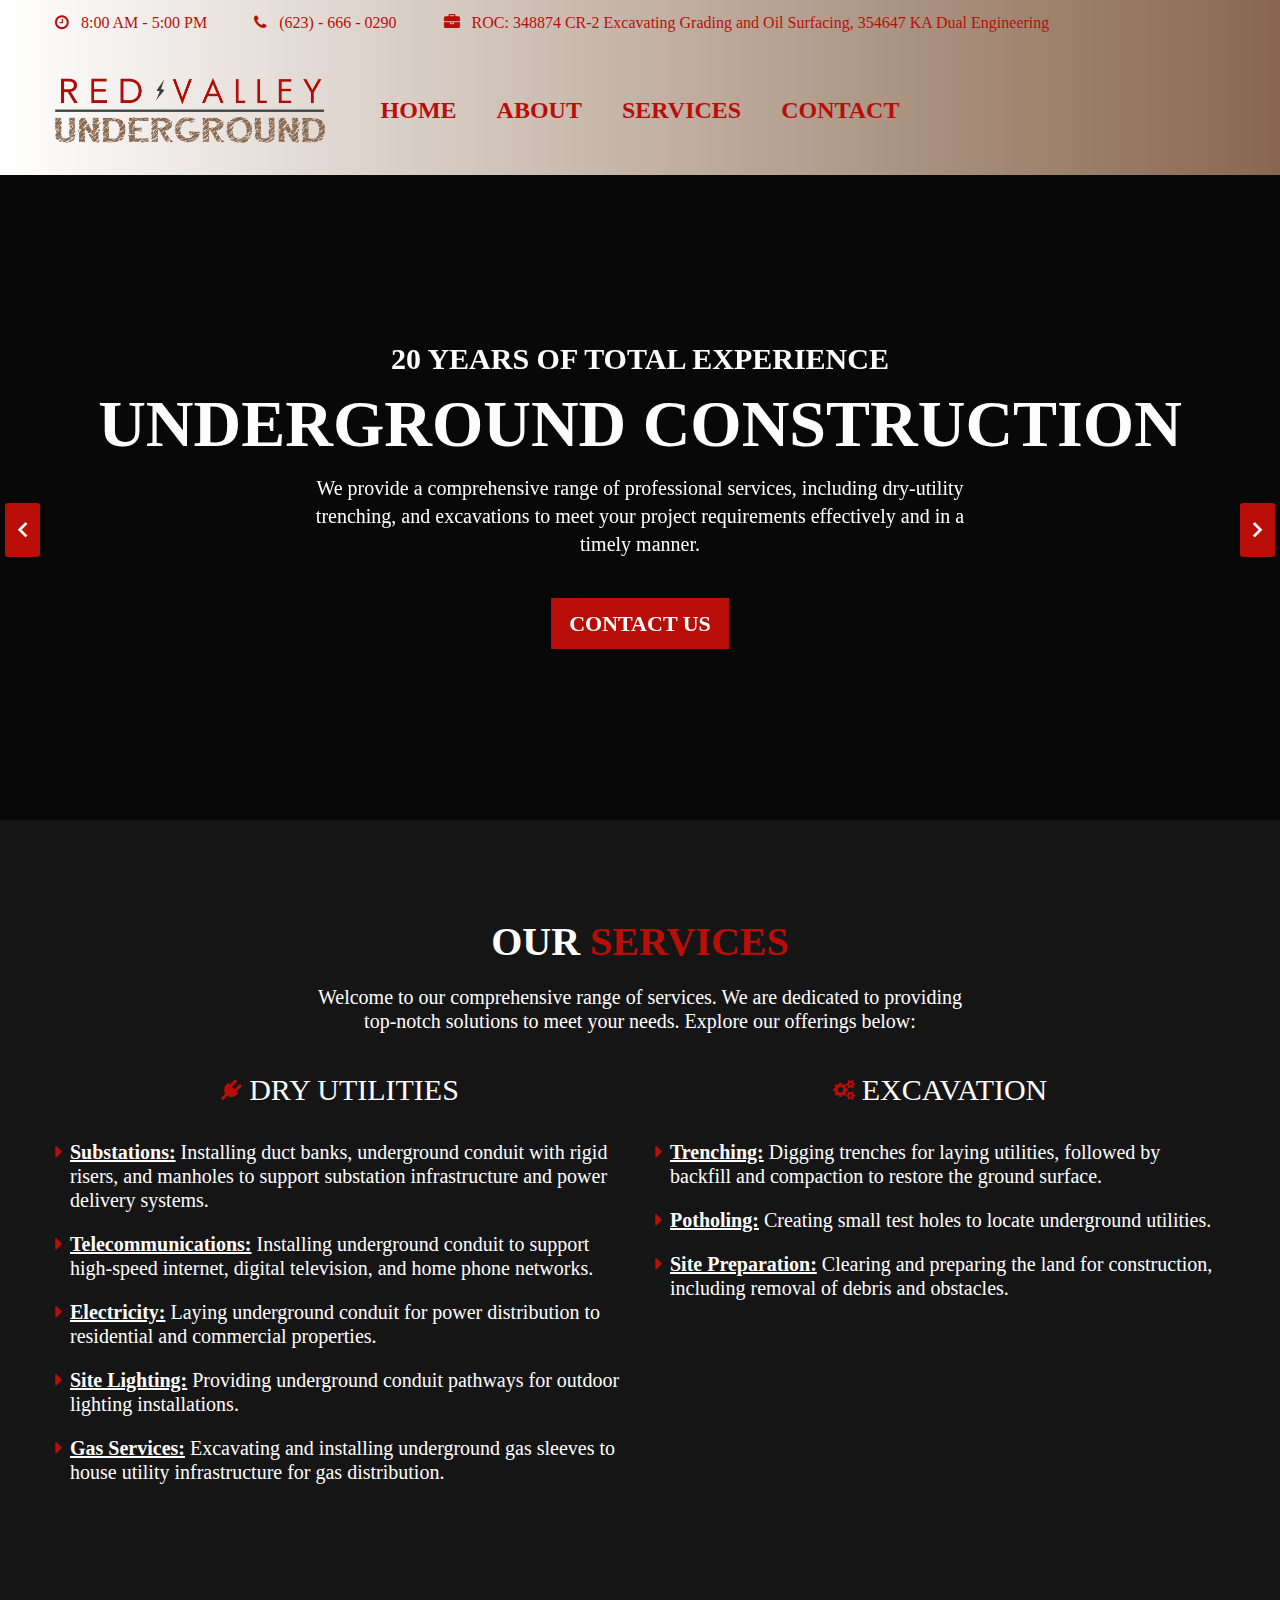
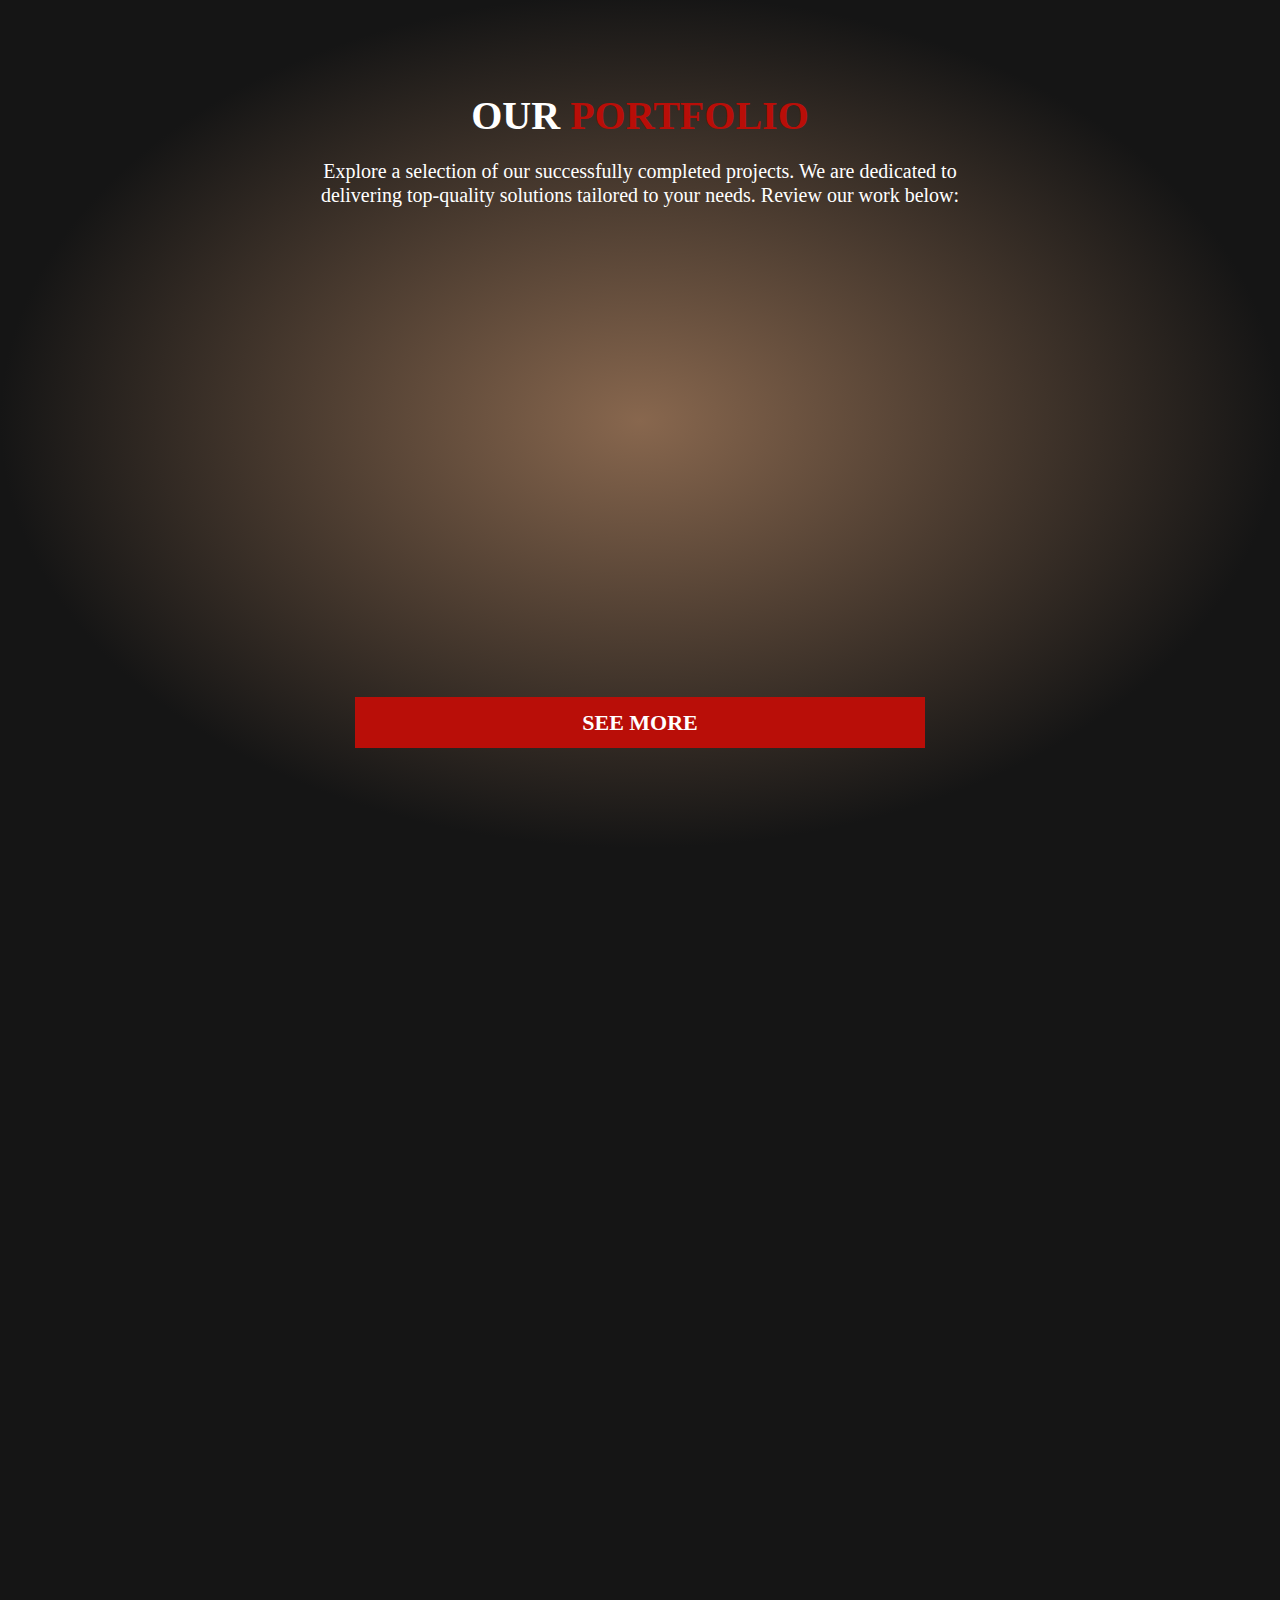
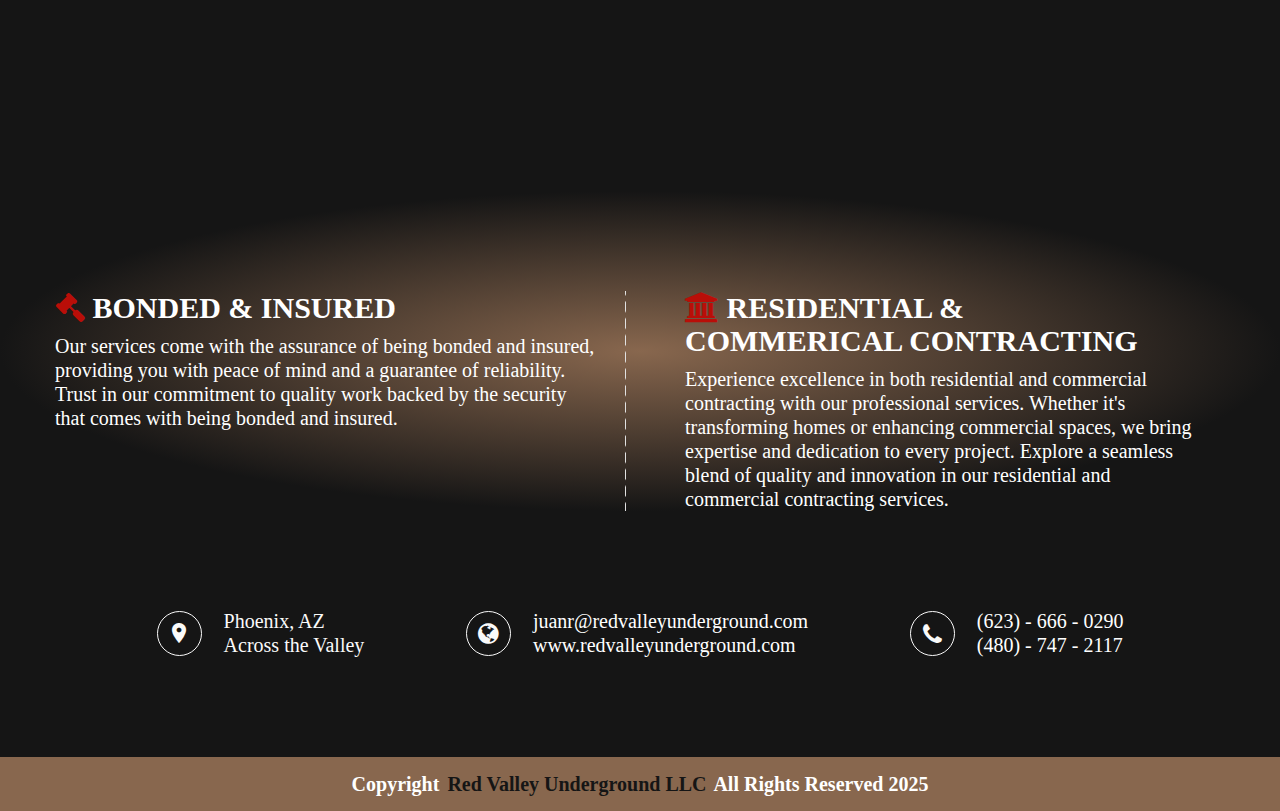
==== commit 9fc9f89f: "Update website images" ====
--- a/index.html
+++ b/index.html
@@ -5,7 +5,7 @@
 <head>
     <meta charset="utf-8">
     <meta http-equiv="x-ua-compatible" content="ie=edge">
-    <title>Red Valley Underground LLC</title>
+    <title>Red Valley Underground</title>
     <meta name="description" content="">
     <meta name="viewport" content="width=device-width, initial-scale=1">
     
@@ -161,39 +161,8 @@
             </div>
         </div>
         <!-- Start Slider Area -->
-        <!-- Start Offer Area -->
-        <section class="htc__offer__area ptb--100 bg__cat--1">
-            <div class="container">
-                <div class="row">
-                    <div class="col-md-6 col-lg-6 col-sm-6 col-xs-12">
-                        <div class="offer">
-                            <div class="offer__details">
-                                <h2><i class="fa fa-gavel"></i>    <a href="index.html">BONDED & INSURED</a></h2>
-                                <p>
-                                    Our services come with the assurance of being bonded and insured, providing you with peace of mind and a guarantee of reliability. 
-                                    Trust in our commitment to quality work backed by the security that comes with being bonded and insured.
-                                </p>                            
-                            </div>
-                        </div>
-                    </div>
-                    <div class="col-md-6 col-lg-6 col-sm-6 col-xs-12 xmt-40">
-                        <div class="offer separator">
-                            <div class="offer__details">
-                                <h2><i class="fa fa-university"></i>    <a href="index.html">RESIDENTIAL &<br> COMMERICAL CONTRACTING</a></h2>
-                                <p>
-                                    Experience excellence in both residential and commercial contracting with our professional services. 
-                                    Whether it's transforming homes or enhancing commercial spaces, we bring expertise and dedication to every project. 
-                                    Explore a seamless blend of quality and innovation in our residential and commercial contracting services.
-                                </p>                            
-                            </div>
-                        </div>
-                    </div>
-                </div>
-            </div>
-        </section>
-        <!-- End Offer Area -->
         <!-- Start Service Area -->
-        <section class="htc__service__area bg__gray pb--100 bg__dark">
+        <section class="htc__service__area bg__gray ptb--100 bg__dark">
             <div class="container">
                 <div class="row">
                     <div class="col-xs-12">
@@ -214,16 +183,24 @@
                                             <br>
                                             <ul>
                                                 <li>
-                                                    <i class="fa fa-caret-right"></i> <p><strong class="und">Telecommunications:</strong> Providing high-speed internet, digital television, and home phone services.</p>
+                                                    <i class="fa fa-caret-right"></i> 
+                                                    <p><strong class="und">Substations:</strong> Installing duct banks, underground conduit with rigid risers, and manholes to support substation infrastructure and power delivery systems.</p>
                                                 </li>
                                                 <li>
-                                                    <i class="fa fa-caret-right"></i> <p><strong class="und">Electricity:</strong> Offering electric power solutions for residential and commercial use.</p>
+                                                    <i class="fa fa-caret-right"></i> 
+                                                    <p><strong class="und">Telecommunications:</strong> Installing underground conduit to support high-speed internet, digital television, and home phone networks.</p>
                                                 </li>
                                                 <li>
-                                                    <i class="fa fa-caret-right"></i> <p><strong class="und">Site Lighting:</strong> Installation and maintenance of outdoor lighting for safety and aesthetics.</p>
+                                                    <i class="fa fa-caret-right"></i> 
+                                                    <p><strong class="und">Electricity:</strong> Laying underground conduit for power distribution to residential and commercial properties.</p>
                                                 </li>
                                                 <li>
-                                                    <i class="fa fa-caret-right"></i> <p><strong class="und">Gas Services:</strong> Providing natural gas pipelines for residential and commercial use.</p>
+                                                    <i class="fa fa-caret-right"></i> 
+                                                    <p><strong class="und">Site Lighting:</strong> Providing underground conduit pathways for outdoor lighting installations.</p>
+                                                </li>
+                                                <li>
+                                                    <i class="fa fa-caret-right"></i> 
+                                                    <p><strong class="und">Gas Services:</strong> Excavating and installing underground gas sleeves to house utility infrastructure for gas distribution.</p>
                                                 </li>
                                             </ul>
                                         </div>
@@ -239,7 +216,7 @@
                                                     <i class="fa fa-caret-right"></i> <p><strong class="und">Trenching:</strong> Digging trenches for laying utilities, followed by backfill and compaction to restore the ground surface.</p>
                                                 </li>
                                                 <li>
-                                                    <i class="fa fa-caret-right"></i> <p><strong class="und">Potholing:</strong> Creating small test holes to locate underground utilities, followed by asphalt repair to restore the surface.</p>
+                                                    <i class="fa fa-caret-right"></i> <p><strong class="und">Potholing:</strong> Creating small test holes to locate underground utilities.</p>
                                                 </li>
                                                 <li>
                                                     <i class="fa fa-caret-right"></i> <p><strong class="und">Site Preparation:</strong> Clearing and preparing the land for construction, including removal of debris and obstacles.</p>
@@ -256,7 +233,7 @@
         </section>
         <!-- End Service Area -->
          <!-- Start Service Area -->
-        <section class="htc__service__area bg__gray pb--100 bg__cat--1">
+        <section class="htc__service__area bg__gray ptb--100 bg__cat--1">
             <div class="container">
                 <div class="row">
                     <div class="col-xs-12">
@@ -269,11 +246,11 @@
                 <div class="row">
                     <div class="service__section__wrap clearfix mt--60">
                         <!-- Start Single Service -->
-                        <div class="col-md-3 col-lg-3 col-sm-4 col-xs-12">
+                        <div class="col-md-3 col-lg-3 col-sm-3 col-xs-12">
                             <div class="service foo">
                                 <div class="service__thumb">
                                     <a href="service.html">
-                                        <img src="images/projects/PIMA_AND_IRONWOOD.jpg" alt="service images">
+                                        <img src="images/service/DUCTBANK.jpg" alt="service images">
                                     </a>
                                     <div class="service__hover">
                                         <div class="service__action">
@@ -285,11 +262,11 @@
                         </div>
                         <!-- End Single Service -->
                         <!-- Start Single Service -->
-                        <div class="col-md-3 col-lg-3 col-sm-4 col-xs-12">
+                        <div class="col-md-3 col-lg-3 col-sm-3 col-xs-12">
                             <div class="service foo">
                                 <div class="service__thumb">
                                     <a href="service.html">
-                                        <img src="images/projects/STELLAR_AIRPARK.jpg" alt="service images">
+                                        <img src="images/service/SRP.jpeg" alt="service images">
                                     </a>
                                     <div class="service__hover">
                                         <div class="service__action">
@@ -301,11 +278,11 @@
                         </div>
                         <!-- End Single Service -->
                         <!-- Start Single Service -->
-                        <div class="col-md-3 col-lg-3 col-sm-4 col-xs-12">
+                        <div class="col-md-3 col-lg-3 col-sm-3 col-xs-12">
                             <div class="service foo">
                                 <div class="service__thumb">
                                     <a href="service.html">
-                                        <img src="images/projects/PAST-3.jpg" alt="service images">
+                                        <img src="images/service/saw.jpg" alt="service images">
                                     </a>
                                     <div class="service__hover">
                                         <div class="service__action">
@@ -317,11 +294,11 @@
                         </div>
                         <!-- End Single Service -->
                         <!-- Start Single Service -->
-                        <div class="col-md-3 col-lg-3 hidden-sm col-xs-12">
+                        <div class="col-md-3 col-lg-3 col-sm-3 col-xs-12">
                             <div class="service foo">
                                 <div class="service__thumb">
                                     <a href="service.html">
-                                        <img src="images/projects/PAST-2.jpg" alt="service images">
+                                        <img src="images/service/spacer.jpeg" alt="service images">
                                     </a>
                                     <div class="service__hover">
                                         <div class="service__action">
@@ -334,84 +311,21 @@
                         <!-- End Single Service -->
                     </div>
                 </div>
-                <div class="row">
-                    <div class="service__section__wrap clearfix mt--60">
-                        <!-- Start Single Service -->
-                        <div class="col-md-3 col-lg-3 col-sm-4 col-xs-12">
-                            <div class="service foo">
-                                <div class="service__thumb">
-                                    <a href="service.html">
-                                        <img src="images/projects/STELLAR_AIRPARK_2.jpg" alt="service images">
-                                    </a>
-                                    <div class="service__hover">
-                                        <div class="service__action">
-                                            <a href="service.html">DETAILS</a>
-                                        </div>
-                                    </div>
-                                </div>
-                            </div>
-                        </div>
-                        <!-- End Single Service -->
-                        <!-- Start Single Service -->
-                        <div class="col-md-3 col-lg-3 col-sm-4 col-xs-12">
-                            <div class="service foo">
-                                <div class="service__thumb">
-                                    <a href="service.html">
-                                        <img src="images/projects/UNKNOWN-2.jpg" alt="service images">
-                                    </a>
-                                    <div class="service__hover">
-                                        <div class="service__action">
-                                            <a href="service.html">DETAILS</a>
-                                        </div>
-                                    </div>
-                                </div>
-                            </div>
-                        </div>
-                        <!-- End Single Service -->
-                        <!-- Start Single Service -->
-                        <div class="col-md-3 col-lg-3 col-sm-4 col-xs-12">
-                            <div class="service foo">
-                                <div class="service__thumb">
-                                    <a href="service.html">
-                                        <img src="images/projects/PAST-4.jpg" alt="service images">
-                                    </a><
-                                    <div class="service__hover">
-                                        <div class="service__action">
-                                            <a href="service.html">DETAILS</a>
-                                        </div>
-                                    </div>
-                                </div>
-                            </div>
-                        </div>
-                        <!-- End Single Service -->
-                        <!-- Start Single Service -->
-                        <div class="col-md-3 col-lg-3 hidden-sm col-xs-12">
-                            <div class="service foo">
-                                <div class="service__thumb">
-                                    <a href="service.html">
-                                        <img src="images/projects/PHOTO-2024-05-20-10-42-18.jpeg" alt="service images">
-                                    </a>
-                                    <div class="service__hover">
-                                        <div class="service__action">
-                                            <a href="service.html">DETAILS</a>
-                                        </div>
-                                    </div>
-                                </div>
-                            </div>
-                        </div>
-                        <!-- End Single Service -->
+                <div class="row flex">
+                    <div class="pt--30 col-lg-6 col-md-6 col-sm-6 col-xs-12">
+                        <a class="service__btn" href="contact.html">SEE MORE</a>
                     </div>
                 </div>
             </div>
         </section>
         <!-- End Service Area -->
         <!-- Start About Area -->
-        <section class="htc__about__area ptb--150 bg__dark">
+        <section class="htc__about__area ptb--100 bg__dark">
             <div class="container">
-                <div class="row">
-                    <div class="col-md-4 col-lg-3 col-lg-offset-1 col-sm-6 col-xs-12">
+                <div class="row flex aboutusrow">
+                    <div class="col-md-4 col-lg-3 col-sm-12 col-xs-12">
                         <div class="about foo xmt__40">
-                            <div class="about__inner" style="height: 500px;">
+                            <div class="about__inner" style="height: 600px;">
                                 <h2><a href="about.html">OUR STORY</a></h2>
                                     <p>
                                         Our commitment to excellence extends to residential and commercial ventures. 
@@ -441,7 +355,7 @@
                             </div>
                         </div>
                     </div>
-                    <div class="col-md-4 col-lg-3 col-sm-6 col-xs-12">
+                    <div class="col-md-4 col-lg-3 col-sm-12 col-xs-12">
                         <div class="about foo">
                             <div class="about__inner">
                                 <h2><a href="about.html">ABOUT US</a></h2>
@@ -479,15 +393,15 @@
                             </div>
                         </div>
                     </div>
-                    <div class="col-md-4 col-lg-3 hidden-sm col-xs-12">
+                    <div class="col-md-4 col-lg-3 col-sm-12 col-xs-12">
                         <div class="about foo">
-                            <div class="about__inner" style="height: 500px;">
+                            <div class="about__inner" style="height: 600px;">
                                 <h2><a href="about.html">OUR CERTIFICATE</a></h2>
                                 <p>
                                     At Red Valley Underground, we take pride in our commitment to quality and professionalism. 
                                     We are pleased to inform our clients that we are a licensed excavation and trenching company, 
                                     in good standing with the state of Arizona. Our company is registered with the Arizona Registrar of 
-                                    Contractors under license number 348874, ensuring that we adhere to all regulatory standards.
+                                    Contractors under license number 348874 and 354647, ensuring that we adhere to all regulatory standards.
                                 </p>
                                 <div class="about__btn">
                                     <a href="about.html">READ MORE</a>
@@ -502,7 +416,7 @@
                                     At Red Valley Underground, we take pride in our commitment to quality and professionalism. 
                                     We are pleased to inform our clients that we are a licensed excavation and trenching company, 
                                     in good standing with the state of Arizona. Our company is registered with the Arizona Registrar of 
-                                    Contractors under license number 348874, ensuring that we adhere to all regulatory standards.
+                                    Contractors under license number 348874 and 354647, ensuring that we adhere to all regulatory standards.
                                 </p>                                <div class="about__btn">
                                     <a href="about.html">READ MORE</a>
                                 </div>
@@ -516,6 +430,37 @@
             </div>
         </section>
         <!-- End About Area -->
+         <!-- Start Offer Area -->
+        <section class="htc__offer__area pt--100 bg__cat--1">
+            <div class="container">
+                <div class="row">
+                    <div class="col-md-6 col-lg-6 col-sm-6 col-xs-12">
+                        <div class="offer">
+                            <div class="offer__details">
+                                <h2><i class="fa fa-gavel"></i>    <a href="index.html">BONDED & INSURED</a></h2>
+                                <p>
+                                    Our services come with the assurance of being bonded and insured, providing you with peace of mind and a guarantee of reliability. 
+                                    Trust in our commitment to quality work backed by the security that comes with being bonded and insured.
+                                </p>                            
+                            </div>
+                        </div>
+                    </div>
+                    <div class="col-md-6 col-lg-6 col-sm-6 col-xs-12 xmt-40">
+                        <div class="offer separator pl--30">
+                            <div class="offer__details">
+                                <h2><i class="fa fa-university"></i>    <a href="index.html">RESIDENTIAL &<br> COMMERICAL CONTRACTING</a></h2>
+                                <p>
+                                    Experience excellence in both residential and commercial contracting with our professional services. 
+                                    Whether it's transforming homes or enhancing commercial spaces, we bring expertise and dedication to every project. 
+                                    Explore a seamless blend of quality and innovation in our residential and commercial contracting services.
+                                </p>                            
+                            </div>
+                        </div>
+                    </div>
+                </div>
+            </div>
+        </section>
+        <!-- End Offer Area -->
         <!-- Start Latest Project Area -->
         <!-- End Latest Project Area -->
         <!-- Start Call to Action Area 
@@ -657,7 +602,7 @@
         </section>-->
         <!-- End Team Area -->
         <!-- Start Contact Address -->
-        <div class="htc__contact__address add-res bg__dark">
+        <div class="htc__contact__address add-res bg__dark ptb--100">
             <div class="container">
                 <div class="row">
                     <div class="col-md-12">
@@ -678,7 +623,7 @@
                                     <i class="fa fa-globe" aria-hidden="true"></i>
                                 </div>
                                 <div class="ht__address__details">
-                                    <p><a href="mailto:jrayosdelaro@redvalleyunderground.com">jrayosdelaro@redvalleyunderground.com</a></p>
+                                    <p><a href="mailto:juanr@redvalleyunderground.com">juanr@redvalleyunderground.com</a></p>
                                     <p><a href="https://redvalleyunderground.com/">www.redvalleyunderground.com</a></p>
                                 </div>
                             </div>
@@ -790,8 +735,8 @@
                     <div class="row">
                         <div class="col-xs-12">
                             <div class="copyright__inner">
-                                <p>Copyright <a href="#" target="_blank">Red Valley Underground</a>
-                                All Rights Reserved 2023</p>
+                                <p>Copyright <a href="#" target="_blank">Red Valley Underground LLC</a>
+                                All Rights Reserved 2025</p>
                             </div>
                         </div>
                     </div>
--- a/style.css
+++ b/style.css
@@ -142,7 +142,6 @@
 }
 .about__inner h2 {
     color: #ffffff;
-    font-size: 22px;
     font-weight: 700;
 }
 .about__inner h2:hover a{
@@ -150,12 +149,10 @@
 }
 .about__inner p {
     color: #fff;
-    font-size: 14px;
     line-height: 24px;
     margin-top: 15px;
 }
 .about__btn a {
-    font-size: 12px;
     font-weight: 500;
     text-transform: uppercase;
     color: #fff;
@@ -236,6 +233,15 @@
     color: #fff;
 }
 
+.htc__offer__thumb__inner {
+    display: flex;
+    justify-content: center;
+}
+
+.htc__offer__thumb__inner img {
+    width: 80%;
+}
+
 .text__pos {
     position: relative;
 }
@@ -283,7 +289,6 @@
     position: relative;
 }
 .service__section__wrap .service__thumb {
-  margin-left: -15px;
   height: -webkit-fill-available;
 
 }
@@ -337,7 +342,6 @@
 .container-fluid .section__title p {
     width: 34%;
 }
-/*Service Page*/
 
 .service__page .service {
     margin-top: 70px;
@@ -355,6 +359,27 @@
     width: 72%;
 }
 
+.service__btn {
+    background: #B90E08 none repeat scroll 0 0;
+    color: #fff;
+    display: inline-block;
+    font-size: 22px;
+    font-weight: 700;
+    line-height: 45px;
+    padding: 0 15px;
+    transition: 0.5s;
+    border: 3px solid #B90E08;
+    width: -webkit-fill-available;
+    display: flex;
+    justify-content: center;
+}
+
+.service__btn:hover{
+    background: #fff;
+    border: 3px solid #fff;
+    color:#B90E08;
+}
+
 /*---------------------------------------
   05. Offer Area
 ----------------------------------------*/ 
@@ -384,7 +409,7 @@
     background: rgba(0, 0, 0, 0) url("images/icons/line.png") no-repeat scroll 100% 100% / cover ;
     content: "";
     height: 100%;
-    left: -43px;
+    left: -30px;
     position: absolute;
     top: 0;
     width: 1px;
@@ -1131,7 +1156,6 @@
 .ht__bradcaump__wrap {
     align-items: center;
     display: flex;
-    height: 400px;
     position: relative;
     z-index: 2;
 }
@@ -1174,16 +1198,12 @@
     right: 0;
     top: 0;
 }
-.htc__mission__container {
-    padding: 89px 0;
-}
 .htc__mission__container .single__mission + .single__mission {
     margin-top: 50px;
 }
 
 .single__mission h2 {
     color: #B90E08;
-    font-size: 20px;
     font-weight: 700;
     margin-bottom: 12px;
     text-transform: uppercase;
@@ -1766,11 +1786,11 @@
 }
 .htc__address__container {
     display: flex;
-    margin-top: 50px;
     justify-content: center;
 }
 .ct__address {
     display: flex;
+    justify-content: center;
 }
 .ct__address__icon i {
     border: 1px solid #696969;
@@ -1782,9 +1802,7 @@
     text-align: center;
     width: 47px;
 }
-.htc__address__container .ct__address + .ct__address {
-    margin-left: 115px;
-}
+
 .ct__details p a {
     color: #606060;
     font-weight: 600;
--- a/css/responsive.css
+++ b/css/responsive.css
@@ -45,9 +45,6 @@
 .htc__offer__2 .htc__offer__container {
   padding: 46px 0;
 }
-.htc__mission__container {
-  padding: 58px 0;
-}
 .htc__mission__container .single__mission + .single__mission {
   margin-top: 30px;
 }
@@ -56,6 +53,10 @@
 }
 .slider__fixed--height {
   height: 645px;
+}
+.header-img, 
+.ht__bradcaump__wrap {
+  height: 600px;
 }
 .text__shape {
   left: 12px;
@@ -193,6 +194,10 @@
 .slider__fixed--height {
   height: 650px;
 }
+.header-img ,
+.ht__bradcaump__wrap{
+  height: 600px;
+}
 .slider__inner p {
   width: 51%;
 }
@@ -279,7 +284,28 @@
 
 }
 
- 
+@media (max-width: 991px){
+  .aboutusrow {
+    display: block;
+  }
+  .about__inner.about__hober__info.active {
+    transform: scaleY(0);
+  }
+  .about:hover .about__inner.about__hober__info {
+    transform: scaleY(0);
+  }
+  .about {
+    padding-bottom: 0;
+    padding-top: 0;
+    margin-left: 0;
+    margin-right: 0;
+    margin-top: 40px;
+  }
+  .offer.separator::before {
+    display: none;
+  }
+} 
+
 /* Tablet desktop :768px. */
 @media (min-width: 768px) and (max-width: 991px) {
 
@@ -402,6 +428,10 @@
 .slider__fixed--height {
   height: 680px;
 }
+.header-img,
+.ht__bradcaump__wrap {
+  height: 600px;
+}
 .service__thumb img,
 .counterup__left__thumb img {
   width: 100%;
@@ -426,6 +456,10 @@
 }
 .slider__fixed--height {
   height: 560px;
+}
+.header-img,
+.ht__bradcaump__wrap {
+  height: 500px;
 }
 .about__inner.about__hober__info.active {
   transform: scaleY(0);
@@ -483,8 +517,16 @@
 /* small mobile :320px. */
 @media (max-width: 767px) {
 
+  p {
+    font-size: 16px !important;
+  }
+
   .single__mission {
     text-align: center;
+}
+
+.offer.separator {
+  padding-left: 0;
 }
   
 /*.container {width:300px}*/
@@ -612,6 +654,10 @@
 .slider__fixed--height {
   height: 100vh;
 }
+.header-img,
+.ht__bradcaump__wrap {
+  height: 90vh;
+}
 .project__hover__info::before {
   bottom: 10px;
   left: 10px;
@@ -671,9 +717,6 @@
 .htc__counterup__wrap {
   text-align: center;
 }
-.offer.separator::before {
-  display: none;
-}
 .testimonial__2 .htc__testimonial__wrap .slick-dots {
   bottom: -50px;
   left: 0;
@@ -700,12 +743,8 @@
   min-width: 100%;
 }
 .slider__inner p {
-  font-size: 14px;
   line-height: 24px;
   margin: 9px auto auto;
-}
-.about {
-  margin-top: 40px;
 }
 .footer.quick__link {
   left: 0;
@@ -801,6 +840,10 @@
 .slider__fixed--height {
   height: auto;
 }
+.header-img,
+.ht__bradcaump__wrap {
+  height: auto;
+}
 .slide__align--center {
   padding: 100px 0;
 }
@@ -825,17 +868,9 @@
 .slider__fixed--height {
   height: 560px;
 }
-.about__inner.about__hober__info.active {
-  transform: scaleY(0);
-}
-.about:hover .about__inner.about__hober__info {
-  transform: scaleY(0);
-}
-.about {
-  padding-bottom: 0;
-  padding-top: 0;
-  margin-left: 0;
-  margin-right: 0;
+.header-img,
+.ht__bradcaump__wrap {
+  height: 500px;
 }
 .service--2 .container-fluid {
   padding-left: 0;
@@ -874,6 +909,11 @@
 .slider__fixed--height {
   height: 400px;
   padding: 0;
+}
+.header-img,
+.ht__bradcaump__wrap {
+  height: 400px;
+  padding:0;
 }
 .slider__inner h1 {
   font-size: 30px;
@@ -934,9 +974,22 @@
 .ptb--120 {
   padding: 50px 0;
 }
-    
-    
-    
+
+ /* About Page */   
+
+.htc__mission__container {
+  padding: 0 20px;
+}
+.htc__offer__thumb__inner {
+  padding-top: 0px;
+}
+
+.htc__offer__thumb__inner img {
+  width: 100%;
+}
+
+/* Service Section */
+
 
 }
 
--- a/css/custom.css
+++ b/css/custom.css
@@ -9,10 +9,6 @@
 /* ----------------------------------------------------
 	You can put your custom css code here: 
 -------------------------------------------------------*/
-
-.htc__offer__area {
-  margin-top: 50px;
-}
 
 .htc__service__area i {
   display: flex !important;
